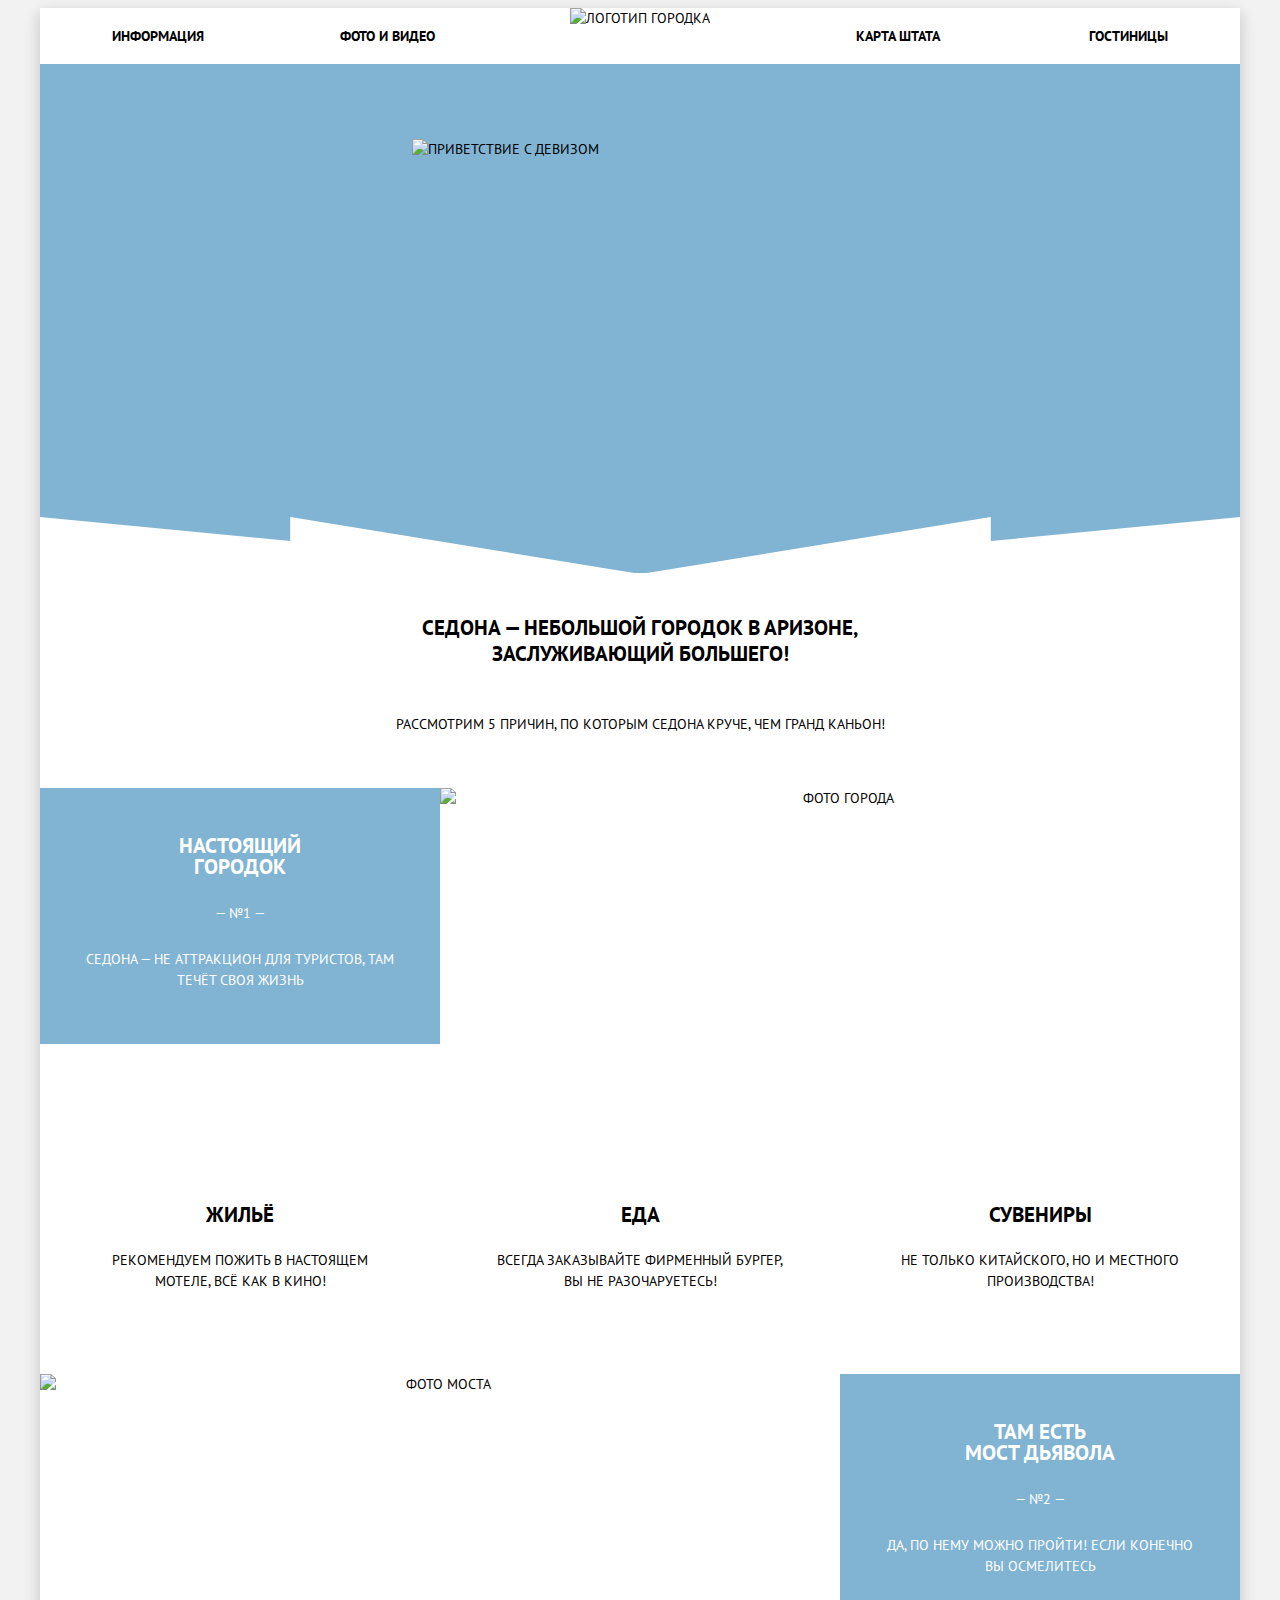
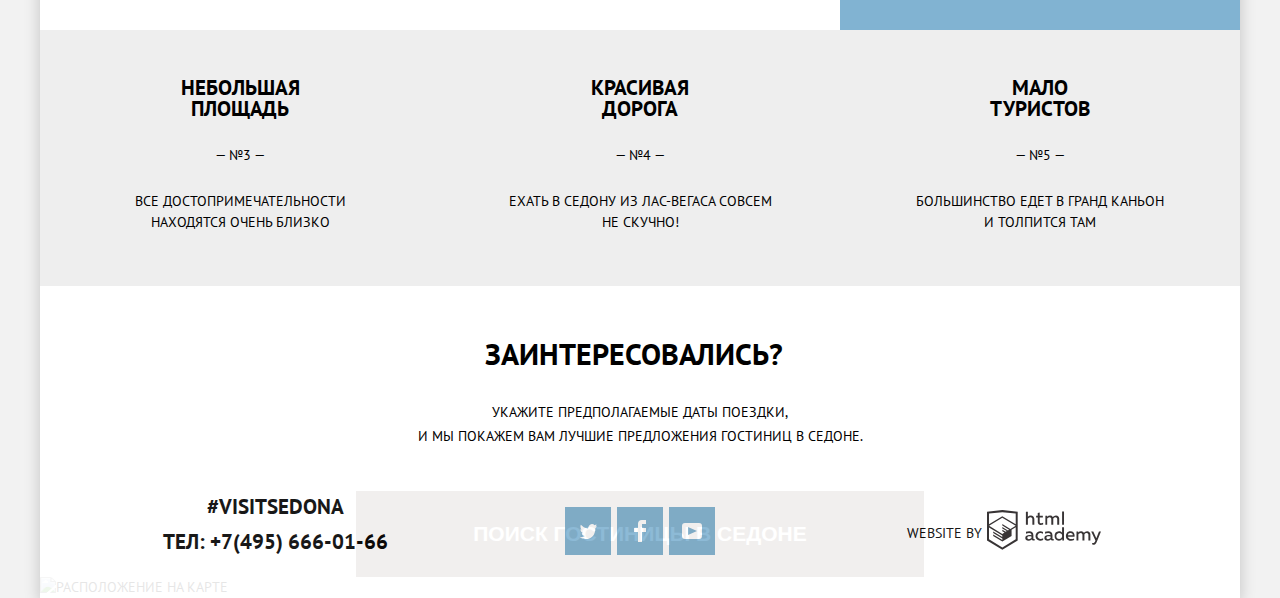
==== index.html @ 204dfc8d "Исправление лого" ====
<!DOCTYPE html>
<html class="page" lang="ru">

<head>
  <meta charset="utf-8">
  <title>HTML Academy: Седона</title>
  <link rel="icon" href="favicon.ico">
  <link rel="icon" href="img/favicons/favicon32.svg" type="image/svg+xml">
  <link rel="apple-touch-icon" href="img/favicons/favicon180.png">
  <link rel="manifest" href="manifest.webmanifest">
  <link rel="stylesheet" href="css/normalize.css">
  <link rel="stylesheet" href="css/style.css">
</head>

<body class="page-body">
  <div class="general-wrapper">
    <header class="main-header">
      <nav class="main-navigation">
        <ul class="navigation-list clear-list">
          <li class="navigation-item"><a class="navigation-link" href="blank.html">Информация</a></li>
          <li class="navigation-item"><a class="navigation-link" href="blank.html">Фото и видео</a></li>
          <li class="navigation-item"><a class="navigation-link" href="blank.html">Карта штата</a></li>
          <li class="navigation-item"><a class="navigation-link" href="catalog.html">Гостиницы</a></li>
        </ul>
        <a class="short-logo"><img src="img/logo.svg" width="138" height="70" alt="Логотип городка"></a>
      </nav>
    </header>
    <main class="main-page">
      <section class="full-logo">
        <h1 class="visually-hidden">Городок Седона</h1>
        <img class="image-logo" src="img/welcome.svg" width="457" height="354" alt="Приветствие с девизом">
      </section>
      <p class="slogan">Седона &mdash; небольшой городок в Аризоне,<br>заслуживающий большего!</p>
      <p class="test">Рассмотрим 5 причин, по которым Седона круче, чем Гранд Каньон!</p>
      <section>
        <h2 class="visually-hidden">Преимущества</h2>
        <ol class="features-list clear-list">
          <li class="features-item item1">
            <article class="illustrated-item">
              <h3>Настоящий<br>городок</h3>
              <span>&mdash; №1 &mdash;</span>
              <p class="features-description">Седона &mdash; не аттракцион для туристов, там <br>течёт своя жизнь</p>
            </article>
            <img src="img/in_town.jpg" width="800" height="256" alt="Фото города">
            <ul class="subfeatures-list clear-list">
              <li class="subfeatures-item ">
                <h4>Жильё</h4>
                <p>Рекомендуем пожить в настоящем<br>мотеле, всё как в кино!</p>
              </li>
              <li class="subfeatures-item">
                <h4>Еда</h4>
                <p>Всегда заказывайте фирменный бургер, вы не разочаруетесь!</p>
              </li>
              <li class="subfeatures-item">
                <h4>Сувениры</h4>
                <p>Не только китайского, но и местного производства!</p>
              </li>
            </ul>
          </li>
          <li class="features-item item2">
            <article class="illustrated-item">
              <h3>Там есть<br>мост дьявола</h3>
              <span>&mdash; №2 &mdash;</span>
              <p class="features-description">Да, по нему можно пройти! Если конечно<br> вы осмелитесь</p>
            </article>
            <img src="img/stone_bridge.jpg" width="800" height="256" alt="Фото моста">
          </li>
          <li class="features-item no-illustrated-item item3">
            <h3>Небольшая<br>площадь</h3>
            <span>&mdash; №3 &mdash;</span>
            <p class="features-description">Все достопримечательности<br>находятся очень близко</p>
          </li>
          <li class="features-item no-illustrated-item item4">
            <h3>Красивая<br>дорога</h3>
            <span>&mdash; №4 &mdash;</span>
            <p class="features-description">Ехать в Седону из Лас-Вегаса совсем<br>не скучно!</p>
          </li>
          <li class="features-item no-illustrated-item item5">
            <h3>Мало<br>туристов</h3>
            <span>&mdash; №5 &mdash;</span>
            <p class="features-description">Большинство едет в Гранд Каньон<br>и толпится там</p>
          </li>
        </ol>
      </section>
      <section class="search-hotel">
        <h2 class="visually-hidden">Поиск гостиницы</h2>
        <p class="question">Заинтересовались?</p>
        <p class="motivate">Укажите предполагаемые даты поездки,<br> и мы покажем вам лучшие предложения гостиниц в
          Седоне.</p>
        <button class="search-button" type="button">Поиск гостиницы в Седоне</button>
        <!--Форма записи-->
      </section>
      <section>
        <h2 class="visually-hidden">Как до нас добраться?</h2>
        <img src="img/map.png" width="1200" height="594" alt="Расположение на карте">
      </section>
    </main>
    <footer class="main-footer location-footer">
      <section class="footer-contacts">
        <h2 class="visually-hidden">Контакты</h2>
        <div class="full-contact">
          <p class="contact-name">#VISITSEDONA</p>
          Тел: <a class="footer-contacts-phone" href="tel:+74956660166">+7(495) 666-01-66</a>
        </div>
      </section>
      <section class="social-block">
        <h2 class="visually-hidden">Социальные сети</h2>
        <ul class="list-social clear-list">
          <li>
            <a class="social-button" href="#">
              <span class="visually-hidden">Twitter
              </span>
              <svg width="17" height="17" fill="none" xmlns="http://www.w3.org/2000/svg">
                <path
                  d="M10.95 1.14a3.1 3.1 0 013.58 1.18c.67-.23 1.33-.48 2-.7a2.34 2.34 0 01-.85 1.76c.69.17 1.3-.49 1.3-.49-.16 1-1 1.79-1.56 2.03C15.2 11.67 12.25 16.13 5.34 16H4.9c-.41 0-4.17-.46-4.9-1.89 2.27.2 3.9-.42 4.7-1.18-.97-.3-2.69-.47-2.99-2.95.35.11.57.23 1.2.12C1.7 9.25.36 8.53.44 6.33a1.9 1.9 0 001.34.47c-.7-.24-1.97-3.36-.9-4.95 1.82 1.85 3.74 3.6 7.16 3.77.2-2.29 1.13-3.83 2.9-4.48z"
                  fill="#fff" />
              </svg>
            </a>
          </li>
          <li>
            <a class="social-button" href="#">
              <span class="visually-hidden">Facebook
              </span>
              <svg width="12" height="22" fill="none" xmlns="http://www.w3.org/2000/svg">
                <path d="M12 4V0H8a4 4 0 00-4 4v4H0v4h4v10h4V12h4V8H8V4h4z" fill="#fff" />
              </svg>

            </a>
          </li>
          <li>
            <a class="social-button" href="#">
              <span class="visually-hidden">YouTube
              </span>
              <svg width="20" height="16" fill="none" xmlns="http://www.w3.org/2000/svg">
                <path fill-rule="evenodd" clip-rule="evenodd"
                  d="M3 0h14a3 3 0 013 3v10a3 3 0 01-3 3H3a3 3 0 01-3-3V3a3 3 0 013-3zm3 4v8l9-4-9-4z" fill="#fff" />
              </svg>
            </a>
          </li>
        </ul>
      </section>
      <p class="footer-copyright">
        <span class="full-copyright">WEBSITE BY
          <a href="https://htmlacademy.ru/intensive/htmlcss" aria-label="HTMLAcademy">
            <svg width="115" height="41" fill="none" xmlns="http://www.w3.org/2000/svg">
              <path fill-rule="evenodd" clip-rule="evenodd"
                d="M15.52 1.06h-.17L0 2.72v28.77l15.35 9.35 15.35-9.35V2.72L15.52 1.06zm61.5 1.56h-1.93v13.11h1.93V2.63zm-36.16.01v5.14a3.98 3.98 0 012.85-1.23c.97-.06 1.92.3 2.62 1 .69.7 1.06 1.67 1.01 2.67v5.55h-1.97v-5.3c.05-.51-.1-1.03-.41-1.43a1.9 1.9 0 00-1.3-.72h-.3c-1.01.06-1.93.62-2.46 1.5v5.95h-2V2.63h1.96zm36.16 28.85h-1.74v-1.42a4.06 4.06 0 01-3.37 1.66 4.7 4.7 0 01-4.33-4.74 4.7 4.7 0 014.33-4.73c1.21-.04 2.37.47 3.17 1.4v-5.33h1.94v13.16zm-29.95-1.42c.2 0 .39-.04.58-.1v1.43c-.4.15-.82.23-1.25.22a1.76 1.76 0 01-1.76-1.08 5.04 5.04 0 01-3.31 1.17c-1.6 0-3.07-.9-3.07-2.75 0-2.3 2.1-3.01 3.91-3.01.77.01 1.54.1 2.29.27v-.33c0-1.07-.8-1.9-2.31-1.9-1.1 0-2.17.23-3.17.68v-1.83c1.09-.38 2.22-.58 3.37-.6 2.49 0 4.02 1.22 4.02 3.95v3.23a.6.6 0 00.13.43c.1.12.23.2.39.2h.18v.02zm-6.8-1.22c.03.39.2.75.5 1 .28.26.66.38 1.04.35h.12c.95 0 1.87-.39 2.54-1.08v-1.53c-.63-.14-1.27-.21-1.91-.23-1.05 0-2.28.36-2.28 1.49zm15.75-5.9a5.18 5.18 0 00-2.7-.7h-.38c-1.2.05-2.35.58-3.18 1.48-.83.9-1.27 2.1-1.23 3.34v.44a4.48 4.48 0 004.72 4.23c1 .03 2-.18 2.91-.61v-1.85c-.78.45-1.67.69-2.56.7a2.88 2.88 0 01-2.66-1.43 3.02 3.02 0 010-3.07 2.88 2.88 0 012.66-1.43c.86 0 1.7.26 2.42.75v-1.85zm10.13 7.12c.2 0 .4-.04.58-.1v1.43c-.4.15-.82.23-1.24.22a1.76 1.76 0 01-1.77-1.08 5.04 5.04 0 01-3.3 1.17c-1.6 0-3.08-.9-3.08-2.75 0-2.3 2.11-3.01 3.92-3.01.77.01 1.53.1 2.29.27v-.33c0-1.07-.8-1.9-2.32-1.9-1.09 0-2.16.23-3.16.68v-1.83c1.08-.38 2.22-.58 3.37-.6 2.49 0 4.02 1.22 4.02 3.95v3.23a.6.6 0 00.12.43c.1.12.24.2.4.2h.17v.02zm-6.3-.21c-.29-.26-.47-.62-.5-1.01h.03c0-1.13 1.16-1.49 2.28-1.49.64.02 1.28.1 1.9.23v1.53a3.54 3.54 0 01-2.54 1.08h-.11a1.4 1.4 0 01-1.05-.34zm9.48-2.92c0-1.64 1.3-2.98 2.9-2.98l.03.06c1.21 0 2.31.73 2.8 1.86v2.16a3.02 3.02 0 01-2.82 1.88 2.95 2.95 0 01-2.91-2.98zm14.02-4.68c3.5 0 4.7 2.89 4.13 5.49h-6.56c.22 1.62 1.76 2.28 3.37 2.28.96 0 1.91-.22 2.78-.64v1.73c-1 .43-2.08.64-3.16.61-2.67 0-5.01-1.53-5.01-4.77a4.57 4.57 0 011.14-3.27c.8-.89 1.9-1.41 3.08-1.46h.23v.03zm-2.48 3.93a2.42 2.42 0 012.57-2.27h.05c.62-.06 1.23.17 1.67.62.44.45.67 1.08.62 1.71h-4.91v-.06zm8.62 5.28V22.5h1.74v1.07a3.98 3.98 0 012.93-1.37 3 3 0 012.79 1.52 4.3 4.3 0 013.07-1.44 3.2 3.2 0 012.49 1.01c.64.69.97 1.63.88 2.58v5.61h-2v-5.55c.05-.46-.08-.91-.37-1.27a1.67 1.67 0 00-1.13-.62h-.27c-.87.05-1.67.5-2.19 1.2v6.24h-2v-5.55c.04-.46-.1-.92-.38-1.27-.29-.35-.7-.57-1.15-.61h-.21c-.94.08-1.8.6-2.33 1.4v6.07h-1.83l-.04-.06zm24.49-8.99h-2l-2.66 6.8-3.01-6.78h-2.11l4.22 9.06-.18.45c-.52 1.36-1.24 2.05-2.19 2.05-.3 0-.6-.04-.9-.13v1.7c.39.1.78.14 1.17.15 1.33 0 2.58-.75 3.53-3.09l4.13-10.2zM52.68 6.8V3.55l-1.95.46v2.72h-1.59V8.5h1.65V13c-.07.83.23 1.64.82 2.21.59.58 1.4.85 2.2.75.79 0 1.58-.12 2.33-.38v-1.73c-.57.24-1.17.36-1.78.36-1.14 0-1.67-.39-1.67-1.58v-4.1h3.16V6.78H52.7zm5.7 8.96v-9h1.76v1.08a3.98 3.98 0 012.92-1.38A3 3 0 0165.8 7.9a4.3 4.3 0 013.07-1.44 3.2 3.2 0 012.5 1.05c.63.7.94 1.66.84 2.62v5.62h-2V10.2c.04-.46-.1-.91-.37-1.27a1.67 1.67 0 00-1.14-.62h-.24c-.86.05-1.66.5-2.18 1.2v6.24h-2V10.2c.04-.46-.1-.91-.37-1.27a1.67 1.67 0 00-1.13-.62h-.25c-.94.08-1.8.6-2.33 1.39v6.07H58.4zM28.7 30.3v.02-.02zm0-11.98V30.3l-13.35 8.13L2 30.32v-11.8L15.3 26.6v1.42l-9.1-5.5v1.41l9.15 5.62v1.5L6.19 25.5v1.45l9.16 5.62 9.23-5.65v-6.1l4.12-2.5zm0-1.54l-3.66 2.16-1.7 1.07-8.03-4.93v1.42l6.85 4.23-.15.1-1.06.58-5.66-3.46v1.45l4.47 2.72-1.05.72-3.38-2.05v1.41l2.22 1.34-2.25 1.36L2.1 16.86l13.2-8.13 13.4 8.05zM15.3 7.28l13.42 8.07V4.56L15.36 3.13 2.02 4.56v10.8l13.27-8.09z"/>
            </svg>
          </a>
        </span>
      </p>
    </footer>
  </div>
</body>

</html>
---- css/style.css ----
/* Fonts*/

@font-face {
  font-family: "PT Sans";
  src: url(../fonts/PTSans.woff2) format("woff2"), url(../fonts/PTSans.woff) format("woff");
  font-style: normal;
  font-weight: 400;
  font-display: swap;
}

@font-face {
  font-family: "PT Sans";
  src: url(../fonts/PTSans-Bold.woff2) format("woff2"), url(../fonts/PTSans-Bold.woff) format("woff");
  font-style: normal;
  font-weight: 700;
  font-display: swap;
}

/* Variables */

:root {
  --base-color-text: #000000;
  --alternative-base-dark: #231F20;
  --base-clicked-text: rgba(0, 0, 0, 0.3);
  --base-color: #FFFFFF;
  --base-button: #81B3D2;
  --focus-button: #669EC0;
  --activate-button: #5496BD;
  --alternative-button: #766357;
  --alternative-focus: #604E43;
  --alternative-activate: #503E33;
  --second-features-color: #EEEEEE;
  --controls-base: #CACACA;
  --controls-alternative: #BDBBBC;
  --controls-disabled: #6A6A6A;
  --controls-accent: #ABABAB;
  --rating-text: #666666;
  --rating-background: #F2F2F2;
  --semi-transparent-text: rgba(255, 255, 255, 0.3);
  --secondary-accent: #E5E5E5;
}

/* Global styles*/

.clear-list {
  list-style: none;
  margin: 0;
  padding: 0;
}

.page {
  height: 100%;
  background-color: var(--rating-background);
}

.general-wrapper {
  width: 1200px;
  margin: 0 auto;
  padding: 0 0;
  background-color: var(--base-color);
  box-shadow: 0 5px 15px rgb(0 1 1 / 20%);
  min-height: 100%;
  display: grid;
  grid-template-rows: min-content 1fr min-content;
  align-content: start;
}

.page-body {
  font-family: "PT Sans", Arial, sans-serif;
  font-weight: 400;
  font-size: 14px;
  line-height: 21px;
  color: var(--base-color-text);
  text-transform: uppercase;
  height: 100%;
}

.visually-hidden {
  position: absolute;
  width: 1px;
  height: 1px;
  margin: -1px;
  border: 0;
  padding: 0;
  white-space: nowrap;
  clip-path: inset(100%);
  clip: rect(0 0 0 0);
  overflow: hidden;
}

/* Navigation*/

.main-header {
  display: grid;
  margin-bottom: 0;
}

.main-navigation {
  display: flex;
}

.navigation-list {
  display: flex;
  flex-wrap: wrap;
  margin-left: 72px;
  margin-right: 72px;
  width: 1056px;
  min-height: 56px;
}

.navigation-item {
  padding-top: 15px;
  padding-bottom: 15px;
  width: 228px;
}

.navigation-item:nth-child(4n-2) {
  margin-right: 144px;
}

.navigation-item:nth-child(4n-1),
.navigation-item:nth-child(4n) {
  text-align: right;
}

.navigation-item .navigation-link {
  text-decoration: none;
  color: var(--base-color-text);
  font-weight: 700;
  line-height: 26px;
}

.navigation-item .navigation-link:hover,
.navigation-item .navigation-link:focus {
  color: var(--base-button);
}

.navigation-item .navigation-link:active {
  color: var(--base-color-text);
  opacity: 0.3;
}

.navigation-item-active {
  color: var(--alternative-button);
  font-weight: 700;
  padding-top: 17px;
  padding-bottom: 13px;
  width: 228px;
  text-align: right;
}

.short-logo {
  position: absolute;
  left: 50%;
  margin-right: -50%;
  transform: translate(-50%, 0);
}

/* Main content */

.main-page {
  display: grid;
}

.full-logo {
  width: 1200px;
  height: 509px;
  margin-bottom: 21px;
  background-color: var(--base-button);
  background-image: url(../img/mask.svg), url(../img/background-photo.jpg);
  background-size: 1201px 59px, 1200px 509px;
  background-position: 0 452px, 0 0;
  align-items: center;
  background-repeat: no-repeat
}

.image-logo {
  display: block;
  margin: 75px auto;
}

.slogan {
  font-size: 21px;
  line-height: 26px;
  font-weight: 700;
  text-align: center;
  margin-bottom: 33px;
  padding-left: 200px;
  padding-right: 200px;
}

.test {
  text-align: center;
  margin-bottom: 53px;
  padding-left: 200px;
  padding-right: 200px;
}

.features-list {
  display: grid;
  grid-template-columns: 400px 400px 400px;
  grid-template-rows: 256px 330px 256px 256px;
}

.features-item {
  text-align: center;
}

.features-item h3 {
  font-size: 21px;
  margin-bottom: 26px;
}

.features-description {
  margin-top: 25px;
}

.illustrated-item {
  color: var(--base-color);
  background-color: var(--base-button);
  padding: 26px;
}

.no-illustrated-item {
  background-color: var(--second-features-color);
  padding: 26px;
}

.item1 {
  grid-row-start: 1;
  grid-row-end: 2;
  grid-column-start: 1;
  grid-column-end: 4;
  display: grid;
  grid-template-columns: 400px 800px;
}

.item2 .illustrated-item {
  order: 1;
}

.item2 {
  grid-row-start: 3;
  grid-row-end: 4;
  grid-column-start: 1;
  grid-column-end: 4;
  display: grid;
  grid-template-columns: 800px 400px;
}

.item3 {
  grid-row-start: 4;
  grid-row-end: 5;
  grid-column-start: 1;
  grid-column-end: 2;
}

.item4 {
  grid-row-start: 4;
  grid-row-end: 5;
  grid-column-start: 2;
  grid-column-end: 3;
}

.item5 {
  grid-row-start: 4;
  grid-row-end: 5;
  grid-column-start: 3;
  grid-column-end: 4;
}

.subfeatures-list {
  display: grid;
  grid-template-columns: 400px 400px 400px;
  grid-template-rows: 330px;
}

.subfeatures-item {
  text-align: center;
  padding: 0 50px;
}

.subfeatures-item h4 {
  font-size: 21px;
  position: relative;
  margin-top: 160px;
  margin-bottom: 25px;
}

.subfeatures-item:first-child h4:before {
  content: "";
  position: absolute;
  left: 111px;
  bottom: 50px;
  width: 75px;
  height: 72px;
  background-image: url("../img/interface-icon/icon-house.svg");
  background-repeat: no-repeat;
  background-position: 0 0;
}

.subfeatures-item:nth-child(2) h4:before {
  content: "";
  position: absolute;
  left: 111px;
  bottom: 50px;
  width: 75px;
  height: 70px;
  background-image: url("../img/interface-icon/icon-burger.svg");
  background-repeat: no-repeat;
  background-position: 0 0;
}

.subfeatures-item:nth-child(3) h4:before {
  content: "";
  position: absolute;
  left: 117px;
  bottom: 50px;
  width: 64px;
  height: 77px;
  background-image: url("../img/interface-icon/icon-gift.svg");
  background-repeat: no-repeat;
  background-position: 0 0;
}

.search-hotel {
  display: grid;
  justify-self: center;
}

.question {
  font-weight: 700;
  font-size: 30px;
  line-height: 24px;
  text-align: center;
  margin-top: 56px;
  margin-bottom: 20px;
  margin-right: 13px;
}

.motivate {
  line-height: 24px;
  text-align: center;
  margin-bottom: 43px;
}

.search-button {
  font-weight: 700;
  text-transform: uppercase;
  font-size: 21px;
  line-height: 26px;
  text-align: center;
  color: var(--base-color);
  background-color: var(--alternative-button);
  border: none;
  width: 568px;
  height: 86px;
}

.search-button:hover, .search-button:focus {
  background-color: var(--alternative-focus);
}

.search-button:active {
  background-color: var(--alternative-activate);
  color: var(--semi-transparent-text);
}

/* Catalog content*/

.catalog-filter {
  width: 1056px;
  height: 217px;
  background-image: url(../img/background-catalog.jpg);
  background-color: var(--activate-button);
  color: var(--base-color);
  padding-right: 72px;
  padding-left: 72px;
}

.catalog-filter-form {
  display: grid;
  grid-template-columns: 250px 250px max-content;
  column-gap: 73px;
  padding-top: 26px;
  padding-bottom: 32px;
}

.catalog-filter-form fieldset {
  padding: 0;
  margin: 0;
  border: none;
}

.filter-type-object {
  margin-left: -68px;
}

.filter-type {
  font-size: 16px;
  font-weight: 700;
  padding-bottom: 24px;
}

.filter-position {
  padding-left: 39px;
}

.checkbox-legend {
  position: relative;
  display: block;
  cursor: pointer;
  user-select: none;
  padding-bottom: 25px;
  padding-left: 2px;
}

.checkbox-legend::before,
.checkbox-legend::after {
  content: "";
  position: absolute;
  left: -39px;
  top: 1px;
  height: 23px;
  box-sizing: border-box;
  transition: opacity 0.2s;
}

.checkbox-legend::before {
  width: 23px;
  border: 2px solid var(--base-color);
  border-radius: 3px;
}

.checkbox-legend::after {
  opacity: 0;
  width: 27px;
  background-image: url(../img/interface-icon/checkbox-on.svg);
}

.filter-checkbox:checked + .checkbox-legend::before {
  opacity: 0;
}

.filter-checkbox:checked + .checkbox-legend::after {
  opacity: 1;
}

.filter-checkbox:disabled + .checkbox-legend::before {
  border: 2px solid var(--controls-disabled);
  cursor: default;
}

.filter-checkbox:checked:disabled + .checkbox-legend::after {
  background-image: url(../img/interface-icon/checkbox-on-disabled.svg);
}

.filter-price {
  width: 317px;
  margin-left: 92px;
}

.price-controls {
  position: relative;
  height: 32px;
  margin-bottom: 20px;
  margin-top: -14px;
  border: 2px solid var(--base-color);
  border-radius: 2px;
}

.price-controls::after {
  content: "";
  position: absolute;
  top: 16px;
  left: 158px;
  width: 2px;
  height: 22px;
  background-color: var(--base-color);
  transform: translate(-50%, -50%);
}

.price-controls label {
  display: inline-block;
  font-size: 14px;
  line-height: 32px;
}

.price-controls .min-price {
  padding-left: 65px;
}

.price-controls .max-price {
  padding-left: 63px;
}

.price-controls input {
  width: 55px;
  color: var(--base-color);
  background-color: transparent;
  border: none;
  outline: none;
}

.range-controls {
  position: relative;
  margin-bottom: 33px;
}

.range-controls .scale {
  height: 2px;
  background-color: var(--semi-transparent-text);
}

.range-controls .bar {
  width: 80%;
  height: 2px;
  background-color: var(--base-color);
}

.range-toggle {
  position: absolute;
  top: -9px;
  width: 4px;
  height: 4px;
  background-color: var(--controls-accent);
  border: 8px solid var(--base-color);
  border-radius: 50%;
  cursor: pointer;
}

.range-toggle:hover {
  transform: scale(1.1);
}

.range-toggle-min {
  left: 0;
}

.range-toggle-max {
  left: 80%;
}

.filter-button {
  display: block;
  margin: 33px 86px;
  padding: 6px 33px;
  font-size: 14px;
  line-height: 20px;
  color: var(--base-color);
  text-transform: uppercase;
  background-color: transparent;
  border: 2px solid var(--base-color);
  border-radius: 2px;
  outline: none;
  cursor: pointer;
}

.filter-button:hover,
.filter-button:focus {
  color: var(--base-color-text);
  background-color: var(--base-color);
}

.variable-sorting {
  margin: 5px 71px 13px 72px;
  display: flex;
  justify-content: space-between;
  align-items: center;
}

.amount-results {
  min-width: 100px;
  order: -1;
  margin-right: 49px;
  font-weight: bold;
  font-size: 21px;
  line-height: 26px;
}

.sorting-wrapper {
  display: flex;
  margin-right: 395px;
  align-items: center;
}

.sorting-name {
  font-size: 12px;
  line-height: 18px;
  font-weight: 400;
  margin-right: 39px;

}

.sorting {
  display: flex;
  flex-wrap: wrap;
}

.sorting-item {
  font-size: 12px;
  line-height: 18px;
  color: var(--base-clicked-text);
  text-decoration-style: dotted;
  text-decoration-color: var(--base-button);
  margin-right: 33px;
}

.sorting-item:focus,
.sorting-item:hover {
  color: var(--base-button);
  text-decoration-style: dotted;
  text-decoration-color: var(--base-button);
}

.sorting-item:active {
  text-decoration: none;
  color: var(--base-color-text);
}

.sorting-item-active {
  text-decoration: none;
  color: var(--base-button);
}

.method {
  display: flex;
}

.method li:first-child{
  margin-right: 15px;
}

.method-item{
  display: block;
  transform: translateY(6px);
}

.method-item svg{
  fill: var(--controls-base);
}

.method-item:hover svg,
.method-item:focus svg {
  fill: var(--base-color-text);
}

.method-item:active svg {
  fill: var(--base-button);
}

.method .method-active svg {
  fill: var(--base-button);
}


.method-item-down{
  transform: translateY(4px);
}

.method-item-down svg{
  transform: rotate(60deg);
}


.hotel-block:first-child {
  border-top: 1px solid var(--secondary-accent);
}

.hotel-block {
  display: flex;
  border-bottom: 1px solid var(--secondary-accent);
  height: 90px;
  padding-left: 73px;
  padding-right: 70px;
  padding-top: 30px;
  padding-bottom: 30px;
}

.hotel-data {
  display: flex;
  width: 100%;
  justify-content: space-between;
  margin-left: 30px;
}

.wrapper-about-hotel {
  display: flex;
  flex-direction: column;
  justify-content: space-between;
  position: relative;
}

.hotel-name {
  color: var(--base-color-text);
  text-decoration: none;
  margin-top: -6px;
}

.hotel-name:hover,
.hotel-name:focus {
  color: var(--base-button);
}

.hotel-name:active {
  color: var(--base-clicked-text);
}

.hotel-name h3 {
  font-size: 21px;
  line-height: 26px;
  margin: 0
}

.hotel-level {
  display: block;
  content: "";
  height: 17px;
  margin-top: 0;
  background-image: url(../img/interface-icon/rating-star.svg);
  background-repeat: space;
}

.level-4 {
  width: 91px;
  margin-left: 21px;
}

.level-3 {
  width: 66px;
  margin-left: 47px;
}

.level-2 {
  width: 42px;
  margin-left: 70px;
}

.hotel-description {
  display: flex;
}

.hotel-description p {
  display: flex;
  flex-wrap: wrap;
  width: 116px;
  margin: 0;
}

.wrapper-rating-level {
  display: flex;
  flex-direction: column;
  position: relative;
  justify-content: space-between;
}

.hotel-user-rating {
  display: flex;
  color: var(--rating-text);
  background-color: var(--rating-background);
  margin: 0;
  padding-top: 3px;
  padding-right: 12px;
  padding-bottom: 3px;
  padding-left: 16px;
}

.activities-button {
  display: flex;
  margin-top: 9px;
}

.hotel-info {
  background-color: var(--base-button);
  color: var(--base-color);
  text-decoration: none;
  font-weight: 700;
  margin-right: 6px;
  padding-top: 3px;
  padding-right: 17px;
  padding-bottom: 3px;
  padding-left: 17px;
}

.hotel-info:hover,
.hotel-info:focus {
  background-color: var(--focus-button);
}

.hotel-info:active {
  background-color: var(--activate-button);
  color: var(--semi-transparent-text);
}

.rent-button {
  background-color: var(--alternative-button);
  color: var(--base-color);
  text-decoration: none;
  font-weight: 700;
  padding-top: 3px;
  padding-right: 18px;
  padding-bottom: 3px;
  padding-left: 16px;
}

.rent-button:hover,
.rent-button:focus {
  background-color: var(--alternative-focus);
}

.rent-button:active {
  background-color: var(--alternative-activate);
  color: var(--semi-transparent-text);
}

/* Footer*/

.main-footer {
  height: 120px;
  display: flex;
  align-items: center;
  padding-top: 7px;
}

.location-footer {
  background-color: var(--base-color);
  opacity: 0.9;
  margin-top: -127px;
}

.footer-contacts {
  font-weight: 700;
  font-size: 21px;
  line-height: 26px;
  width: 400px;
  text-align: center;
  vertical-align: top;
}

.full-contact {
  width: 250px;
  margin-left: 110px;
  margin-bottom: 37px;
}

.contact-name {
  margin: 9px auto;
}

.footer-contacts-phone {
  text-decoration: none;
  color: var(--base-color-text);
}

.footer-contacts-phone:hover,
.footer-contacts-phone:focus {
  color: var(--base-button);
}

.footer-contacts-phone:active {
  color: var(--base-color-text);
  opacity: 0.3;
}

.social-block {
  width: 400px;
  margin-bottom: 14px;
}

.list-social {
  display: flex;
  flex-wrap: wrap;
  justify-content: space-between;
  width: 150px;
  margin: 0 auto;
}

.social-button {
  display: flex;
  align-items: center;
  justify-content: center;
  width: 46px;
  height: 48px;
  background-color: var(--base-button);
  color: var(--base-color);
}

.social-button:hover,
.social-button:focus {
  background-color: var(--focus-button);
}

.social-button:active {
  background-color: var(--activate-button);
  fill-opacity: 0.3;
}

.footer-copyright {
  line-height: 26px;
  width: 400px;
  margin: 0;
  display: flex;
  align-items: center;
  justify-content: center;
}

.full-copyright {
  width: 195px;
  display: flex;
  align-items: center;
  justify-content: space-between;
  margin-bottom: 10px;
  margin-right: 72px;
}

.full-copyright svg{
 fill: var(--alternative-base-dark);
}

.full-copyright:hover svg,
.full-copyright:focus svg {
  fill: var(--base-button);
}

.full-copyright:active svg {
  fill: var(--controls-alternative);
}
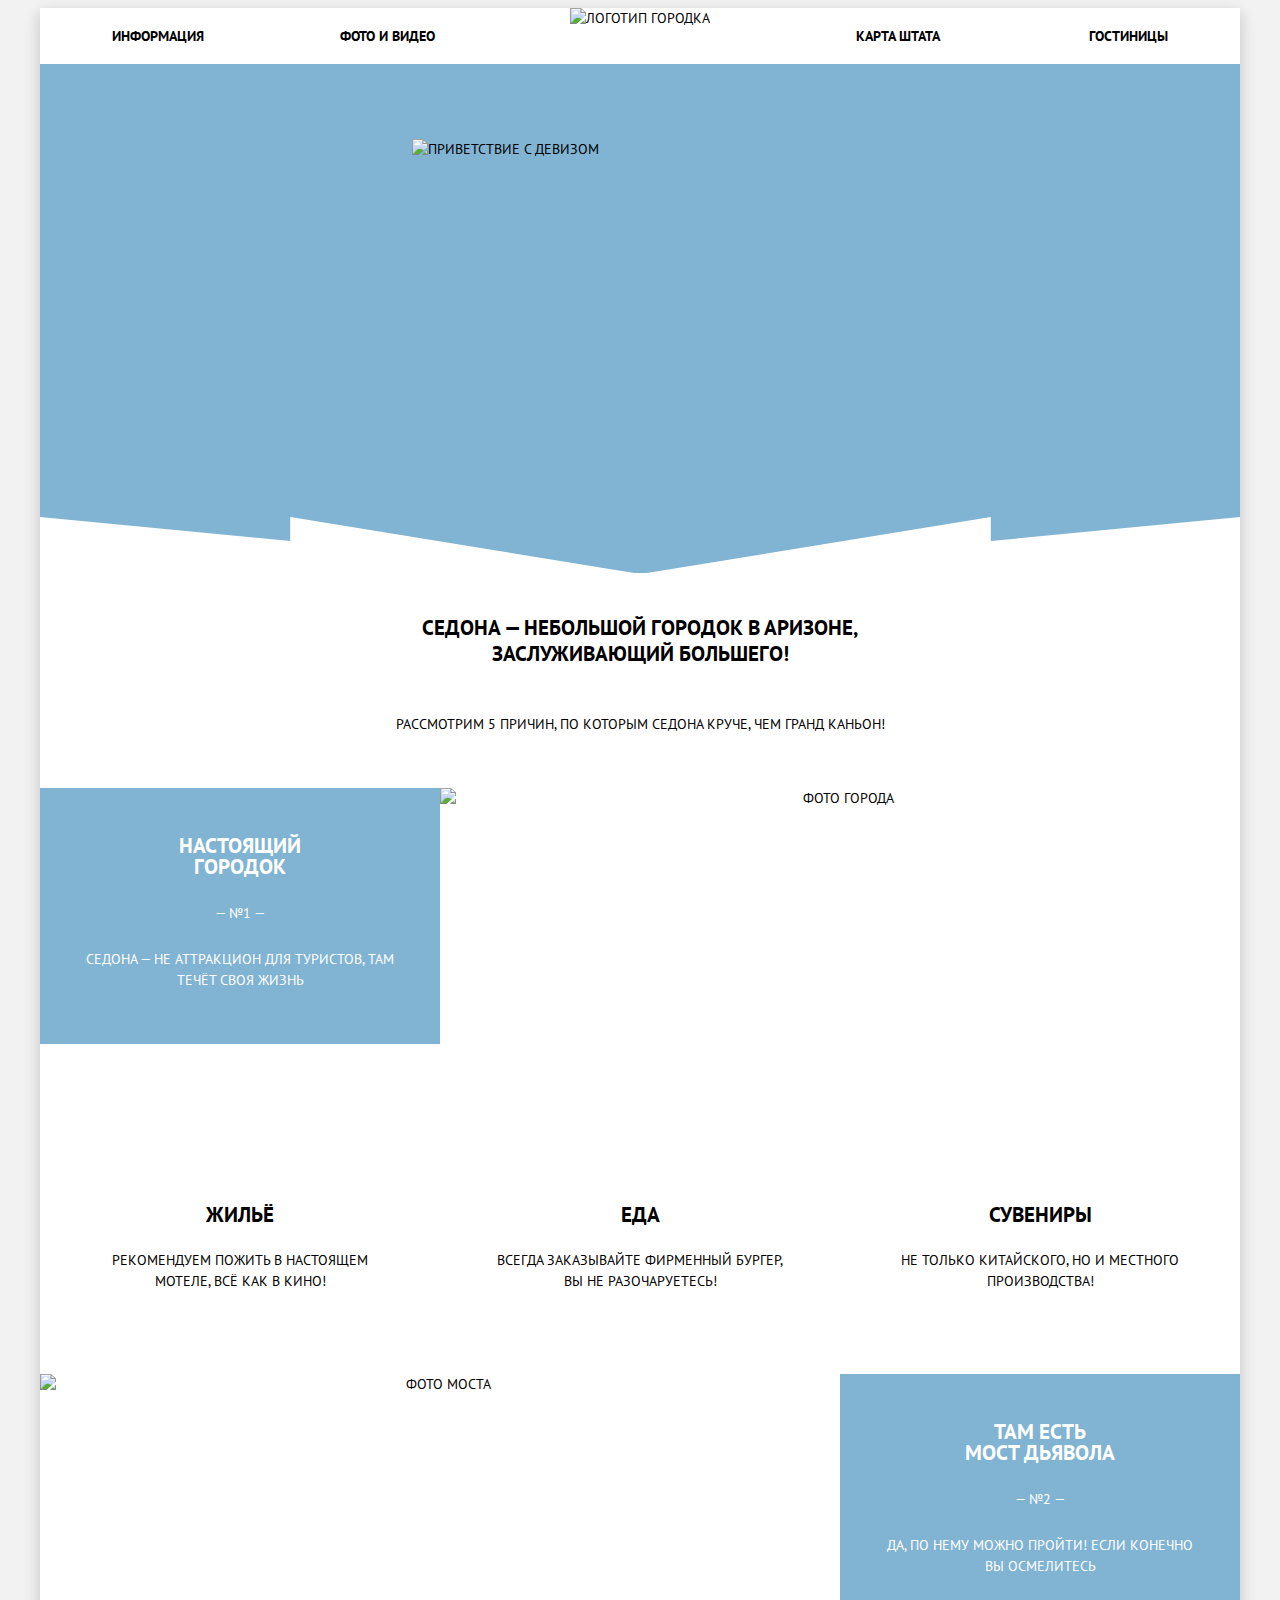
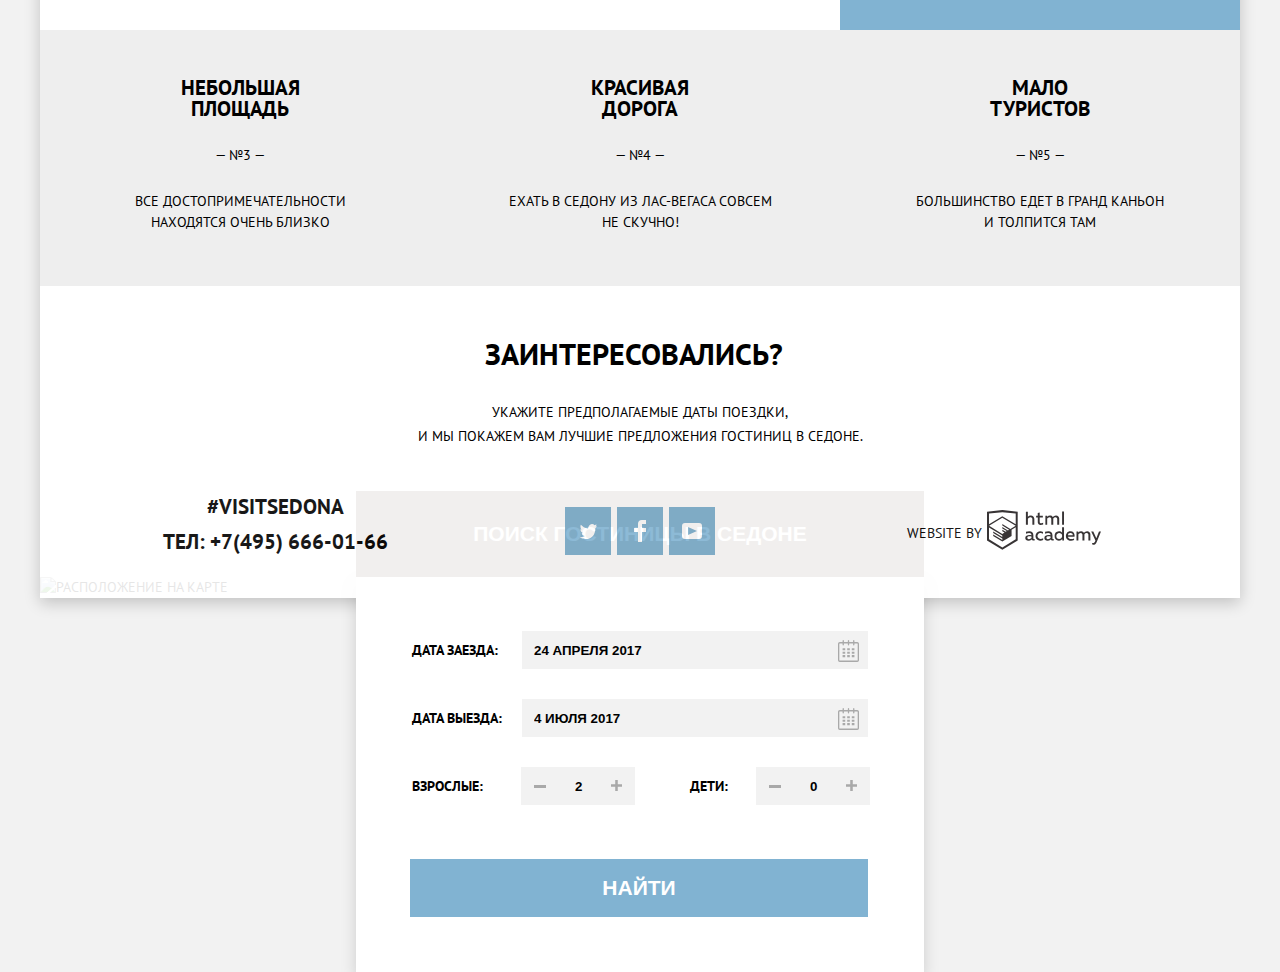
==== commit d13d0cdc: "Автопрефикс/минификация, форматирование" ====
--- a/index.html
+++ b/index.html
@@ -1,156 +1,383 @@
 <!DOCTYPE html>
 <html class="page" lang="ru">
+  <head>
+    <meta charset="utf-8" />
+    <title>HTML Academy: Седона</title>
+    <link rel="icon" href="favicon.ico" />
+    <link rel="icon" href="img/favicons/favicon32.svg" type="image/svg+xml" />
+    <link rel="apple-touch-icon" href="img/favicons/favicon180.png" />
+    <link rel="manifest" href="manifest.webmanifest" />
+    <link rel="stylesheet" href="css/normalize.css" />
+    <link rel="stylesheet" href="css/style.min.css" />
+  </head>
 
-<head>
-  <meta charset="utf-8">
-  <title>HTML Academy: Седона</title>
-  <link rel="icon" href="favicon.ico">
-  <link rel="icon" href="img/favicons/favicon32.svg" type="image/svg+xml">
-  <link rel="apple-touch-icon" href="img/favicons/favicon180.png">
-  <link rel="manifest" href="manifest.webmanifest">
-  <link rel="stylesheet" href="css/normalize.css">
-  <link rel="stylesheet" href="css/style.css">
-</head>
-
-<body class="page-body">
-  <div class="general-wrapper">
-    <header class="main-header">
-      <nav class="main-navigation">
-        <ul class="navigation-list clear-list">
-          <li class="navigation-item"><a class="navigation-link" href="blank.html">Информация</a></li>
-          <li class="navigation-item"><a class="navigation-link" href="blank.html">Фото и видео</a></li>
-          <li class="navigation-item"><a class="navigation-link" href="blank.html">Карта штата</a></li>
-          <li class="navigation-item"><a class="navigation-link" href="catalog.html">Гостиницы</a></li>
-        </ul>
-        <a class="short-logo"><img src="img/logo.svg" width="138" height="70" alt="Логотип городка"></a>
-      </nav>
-    </header>
-    <main class="main-page">
-      <section class="full-logo">
-        <h1 class="visually-hidden">Городок Седона</h1>
-        <img class="image-logo" src="img/welcome.svg" width="457" height="354" alt="Приветствие с девизом">
-      </section>
-      <p class="slogan">Седона &mdash; небольшой городок в Аризоне,<br>заслуживающий большего!</p>
-      <p class="test">Рассмотрим 5 причин, по которым Седона круче, чем Гранд Каньон!</p>
-      <section>
-        <h2 class="visually-hidden">Преимущества</h2>
-        <ol class="features-list clear-list">
-          <li class="features-item item1">
-            <article class="illustrated-item">
-              <h3>Настоящий<br>городок</h3>
-              <span>&mdash; №1 &mdash;</span>
-              <p class="features-description">Седона &mdash; не аттракцион для туристов, там <br>течёт своя жизнь</p>
-            </article>
-            <img src="img/in_town.jpg" width="800" height="256" alt="Фото города">
-            <ul class="subfeatures-list clear-list">
-              <li class="subfeatures-item ">
-                <h4>Жильё</h4>
-                <p>Рекомендуем пожить в настоящем<br>мотеле, всё как в кино!</p>
-              </li>
-              <li class="subfeatures-item">
-                <h4>Еда</h4>
-                <p>Всегда заказывайте фирменный бургер, вы не разочаруетесь!</p>
-              </li>
-              <li class="subfeatures-item">
-                <h4>Сувениры</h4>
-                <p>Не только китайского, но и местного производства!</p>
-              </li>
-            </ul>
-          </li>
-          <li class="features-item item2">
-            <article class="illustrated-item">
-              <h3>Там есть<br>мост дьявола</h3>
-              <span>&mdash; №2 &mdash;</span>
-              <p class="features-description">Да, по нему можно пройти! Если конечно<br> вы осмелитесь</p>
-            </article>
-            <img src="img/stone_bridge.jpg" width="800" height="256" alt="Фото моста">
-          </li>
-          <li class="features-item no-illustrated-item item3">
-            <h3>Небольшая<br>площадь</h3>
-            <span>&mdash; №3 &mdash;</span>
-            <p class="features-description">Все достопримечательности<br>находятся очень близко</p>
-          </li>
-          <li class="features-item no-illustrated-item item4">
-            <h3>Красивая<br>дорога</h3>
-            <span>&mdash; №4 &mdash;</span>
-            <p class="features-description">Ехать в Седону из Лас-Вегаса совсем<br>не скучно!</p>
-          </li>
-          <li class="features-item no-illustrated-item item5">
-            <h3>Мало<br>туристов</h3>
-            <span>&mdash; №5 &mdash;</span>
-            <p class="features-description">Большинство едет в Гранд Каньон<br>и толпится там</p>
-          </li>
-        </ol>
-      </section>
-      <section class="search-hotel">
-        <h2 class="visually-hidden">Поиск гостиницы</h2>
-        <p class="question">Заинтересовались?</p>
-        <p class="motivate">Укажите предполагаемые даты поездки,<br> и мы покажем вам лучшие предложения гостиниц в
-          Седоне.</p>
-        <button class="search-button" type="button">Поиск гостиницы в Седоне</button>
-        <!--Форма записи-->
-      </section>
-      <section>
-        <h2 class="visually-hidden">Как до нас добраться?</h2>
-        <img src="img/map.png" width="1200" height="594" alt="Расположение на карте">
-      </section>
-    </main>
-    <footer class="main-footer location-footer">
-      <section class="footer-contacts">
-        <h2 class="visually-hidden">Контакты</h2>
-        <div class="full-contact">
-          <p class="contact-name">#VISITSEDONA</p>
-          Тел: <a class="footer-contacts-phone" href="tel:+74956660166">+7(495) 666-01-66</a>
-        </div>
-      </section>
-      <section class="social-block">
-        <h2 class="visually-hidden">Социальные сети</h2>
-        <ul class="list-social clear-list">
-          <li>
-            <a class="social-button" href="#">
-              <span class="visually-hidden">Twitter
-              </span>
-              <svg width="17" height="17" fill="none" xmlns="http://www.w3.org/2000/svg">
+  <body class="page-body">
+    <div class="general-wrapper">
+      <header class="main-header">
+        <nav class="main-navigation">
+          <ul class="navigation-list clear-list">
+            <li class="navigation-item">
+              <a class="navigation-link" href="blank.html">Информация</a>
+            </li>
+            <li class="navigation-item">
+              <a class="navigation-link" href="blank.html">Фото и видео</a>
+            </li>
+            <li class="navigation-item">
+              <a class="navigation-link" href="blank.html">Карта штата</a>
+            </li>
+            <li class="navigation-item">
+              <a class="navigation-link" href="catalog.html">Гостиницы</a>
+            </li>
+          </ul>
+          <a class="short-logo"
+            ><img
+              src="img/logo.svg"
+              width="138"
+              height="70"
+              alt="Логотип городка"
+          /></a>
+        </nav>
+      </header>
+      <main class="main-page">
+        <section class="full-logo">
+          <h1 class="visually-hidden">Городок Седона</h1>
+          <img
+            class="image-logo"
+            src="img/welcome.svg"
+            width="457"
+            height="354"
+            alt="Приветствие с девизом"
+          />
+        </section>
+        <p class="slogan">
+          Седона &mdash; небольшой городок в Аризоне,<br />заслуживающий
+          большего!
+        </p>
+        <p class="test">
+          Рассмотрим 5 причин, по которым Седона круче, чем Гранд Каньон!
+        </p>
+        <section>
+          <h2 class="visually-hidden">Преимущества</h2>
+          <ol class="features-list clear-list">
+            <li class="features-item item1">
+              <article class="illustrated-item">
+                <h3>Настоящий<br />городок</h3>
+                <span>&mdash; №1 &mdash;</span>
+                <p class="features-description">
+                  Седона &mdash; не аттракцион для туристов, там <br />течёт
+                  своя жизнь
+                </p>
+              </article>
+              <img
+                src="img/in_town.jpg"
+                width="800"
+                height="256"
+                alt="Фото города"
+              />
+              <ul class="subfeatures-list clear-list">
+                <li class="subfeatures-item">
+                  <h4>Жильё</h4>
+                  <p>
+                    Рекомендуем пожить в настоящем<br />мотеле, всё как в кино!
+                  </p>
+                </li>
+                <li class="subfeatures-item">
+                  <h4>Еда</h4>
+                  <p>
+                    Всегда заказывайте фирменный бургер, вы не разочаруетесь!
+                  </p>
+                </li>
+                <li class="subfeatures-item">
+                  <h4>Сувениры</h4>
+                  <p>Не только китайского, но и местного производства!</p>
+                </li>
+              </ul>
+            </li>
+            <li class="features-item item2">
+              <article class="illustrated-item">
+                <h3>Там есть<br />мост дьявола</h3>
+                <span>&mdash; №2 &mdash;</span>
+                <p class="features-description">
+                  Да, по нему можно пройти! Если конечно<br />
+                  вы осмелитесь
+                </p>
+              </article>
+              <img
+                src="img/stone_bridge.jpg"
+                width="800"
+                height="256"
+                alt="Фото моста"
+              />
+            </li>
+            <li class="features-item no-illustrated-item item3">
+              <h3>Небольшая<br />площадь</h3>
+              <span>&mdash; №3 &mdash;</span>
+              <p class="features-description">
+                Все достопримечательности<br />находятся очень близко
+              </p>
+            </li>
+            <li class="features-item no-illustrated-item item4">
+              <h3>Красивая<br />дорога</h3>
+              <span>&mdash; №4 &mdash;</span>
+              <p class="features-description">
+                Ехать в Седону из Лас-Вегаса совсем<br />не скучно!
+              </p>
+            </li>
+            <li class="features-item no-illustrated-item item5">
+              <h3>Мало<br />туристов</h3>
+              <span>&mdash; №5 &mdash;</span>
+              <p class="features-description">
+                Большинство едет в Гранд Каньон<br />и толпится там
+              </p>
+            </li>
+          </ol>
+        </section>
+        <section class="search-hotel">
+          <h2 class="visually-hidden">Поиск гостиницы</h2>
+          <p class="question">Заинтересовались?</p>
+          <p class="motivate">
+            Укажите предполагаемые даты поездки,<br />
+            и мы покажем вам лучшие предложения гостиниц в Седоне.
+          </p>
+          <button class="search-button" type="button">
+            Поиск гостиницы в Седоне
+          </button>
+          <div class="search-hotel-popup">
+            <form
+              class="search-form"
+              method="get"
+              action="https://echo.htmlacademy.ru"
+            >
+              <div class="search-item arrival-date">
+                <label for="arrival-date-form">Дата заезда:</label>
+                <input
+                  type="text"
+                  name="arrival-date"
+                  id="arrival-date-form"
+                  value="24 апреля 2017"
+                />
+                <button
+                  class="calendar"
+                  type="button"
+                  aria-label="Указать дату заезда"
+                >
+                  <svg
+                    width="21"
+                    height="23"
+                    fill="none"
+                    xmlns="http://www.w3.org/2000/svg"
+                  >
+                    <path
+                      fill-rule="evenodd"
+                      clip-rule="evenodd"
+                      d="M16.4 3.02h2.85c.97 0 1.75.83 1.75 1.84v16.3A1.8 1.8 0 0119.25 23H1.75A1.8 1.8 0 010 21.16V4.86a1.8 1.8 0 011.75-1.84h2.84V1.65c0-.38.3-.7.66-.7.36 0 .66.32.66.7v1.37h3.93V1.65c0-.38.3-.7.66-.7.36 0 .66.32.66.7v1.37h3.93V1.65c0-.38.3-.7.66-.7.36 0 .66.32.66.7v1.37zm3.16 18.46c.09-.08.13-.2.13-.32V4.86c0-.25-.2-.46-.44-.46h-2.84v1.38c0 .38-.3.69-.66.69a.67.67 0 01-.65-.69V4.4h-3.94v1.38c0 .38-.3.69-.66.69a.67.67 0 01-.65-.69V4.4H5.9v1.38c0 .38-.3.69-.66.69a.67.67 0 01-.66-.69V4.4H1.75a.45.45 0 00-.44.46v16.3c0 .25.2.46.44.46h17.5c.12 0 .23-.05.31-.14z"
+                    />
+                    <path
+                      fill-rule="evenodd"
+                      clip-rule="evenodd"
+                      d="M4.6 9.23h2.62v2.06H4.59V9.23zm0 3.44h2.62v2.07H4.59v-2.07zm2.62 3.44H4.59v2.07h2.63V16.1zm1.97 0h2.62v2.07H9.2V16.1zm2.62-3.44H9.2v2.07h2.62v-2.07zM9.2 9.23h2.62v2.06H9.2V9.23zm7.22 6.88h-2.63v2.07h2.63V16.1zm-2.63-3.44h2.63v2.07h-2.63v-2.07zm2.63-3.44h-2.63v2.06h2.63V9.23z"
+                    />
+                  </svg>
+                </button>
+              </div>
+              <div class="search-item departure-date">
+                <label for="departure-date">Дата выезда:</label>
+                <input
+                  type="text"
+                  name="departure-date"
+                  id="departure-date-form"
+                  value="4 июля 2017"
+                />
+                <button
+                  class="calendar"
+                  type="button"
+                  aria-label="Указать дату выезда"
+                >
+                  <svg
+                    width="21"
+                    height="23"
+                    fill="none"
+                    xmlns="http://www.w3.org/2000/svg"
+                  >
+                    <path
+                      fill-rule="evenodd"
+                      clip-rule="evenodd"
+                      d="M16.4 3.02h2.85c.97 0 1.75.83 1.75 1.84v16.3A1.8 1.8 0 0119.25 23H1.75A1.8 1.8 0 010 21.16V4.86a1.8 1.8 0 011.75-1.84h2.84V1.65c0-.38.3-.7.66-.7.36 0 .66.32.66.7v1.37h3.93V1.65c0-.38.3-.7.66-.7.36 0 .66.32.66.7v1.37h3.93V1.65c0-.38.3-.7.66-.7.36 0 .66.32.66.7v1.37zm3.16 18.46c.09-.08.13-.2.13-.32V4.86c0-.25-.2-.46-.44-.46h-2.84v1.38c0 .38-.3.69-.66.69a.67.67 0 01-.65-.69V4.4h-3.94v1.38c0 .38-.3.69-.66.69a.67.67 0 01-.65-.69V4.4H5.9v1.38c0 .38-.3.69-.66.69a.67.67 0 01-.66-.69V4.4H1.75a.45.45 0 00-.44.46v16.3c0 .25.2.46.44.46h17.5c.12 0 .23-.05.31-.14z"
+                    />
+                    <path
+                      fill-rule="evenodd"
+                      clip-rule="evenodd"
+                      d="M4.6 9.23h2.62v2.06H4.59V9.23zm0 3.44h2.62v2.07H4.59v-2.07zm2.62 3.44H4.59v2.07h2.63V16.1zm1.97 0h2.62v2.07H9.2V16.1zm2.62-3.44H9.2v2.07h2.62v-2.07zM9.2 9.23h2.62v2.06H9.2V9.23zm7.22 6.88h-2.63v2.07h2.63V16.1zm-2.63-3.44h2.63v2.07h-2.63v-2.07zm2.63-3.44h-2.63v2.06h2.63V9.23z"
+                    />
+                  </svg>
+                </button>
+              </div>
+              <div class="search-item adult-guest">
+                <label for="adult-guest-form">Взрослые:</label>
+                <button
+                  class="button-minus"
+                  type="button"
+                  aria-label="Уменьшить количество взрослых"
+                ></button>
+                <input
+                  type="text"
+                  name="adult-guest"
+                  id="adult-guest-form"
+                  value="2"
+                />
+                <button
+                  class="button-plus"
+                  type="button"
+                  aria-label="Увеличить количество взрослых"
+                >
+                  <svg
+                    width="11"
+                    height="11"
+                    viewBox="0 0 11 11"
+                    fill="none"
+                    xmlns="http://www.w3.org/2000/svg"
+                  >
+                    <path
+                      fill-rule="evenodd"
+                      clip-rule="evenodd"
+                      d="M4.23086 6.76932V11H6.76932V6.76932H11V4.23086H6.76932V0H4.23085V4.23086H0V6.76932H4.23086Z"
+                    />
+                  </svg>
+                </button>
+              </div>
+              <div class="search-item children-guest">
+                <label for="children-guest-form">Дети:</label>
+                <button
+                  class="button-minus"
+                  type="button"
+                  aria-label="Уменьшить количество детей"
+                ></button>
+                <input
+                  type="text"
+                  name="children-guest"
+                  id="children-guest-form"
+                  value="0"
+                />
+                <button
+                  class="button-plus"
+                  type="button"
+                  aria-label="Увеличить количество детей"
+                >
+                  <svg
+                    width="11"
+                    height="11"
+                    viewBox="0 0 11 11"
+                    fill="none"
+                    xmlns="http://www.w3.org/2000/svg"
+                  >
+                    <path
+                      fill-rule="evenodd"
+                      clip-rule="evenodd"
+                      d="M4.23086 6.76932V11H6.76932V6.76932H11V4.23086H6.76932V0H4.23085V4.23086H0V6.76932H4.23086Z"
+                    />
+                  </svg>
+                </button>
+              </div>
+              <input class="search-button-hotel" type="submit" value="Найти" />
+            </form>
+          </div>
+        </section>
+        <section>
+          <h2 class="visually-hidden">Как до нас добраться?</h2>
+          <img
+            src="img/map.png"
+            width="1200"
+            height="594"
+            alt="Расположение на карте"
+          />
+        </section>
+      </main>
+      <footer class="main-footer location-footer">
+        <section class="footer-contacts">
+          <h2 class="visually-hidden">Контакты</h2>
+          <div class="full-contact">
+            <p class="contact-name">#VISITSEDONA</p>
+            Тел:
+            <a class="footer-contacts-phone" href="tel:+74956660166"
+              >+7(495) 666-01-66</a
+            >
+          </div>
+        </section>
+        <section class="social-block">
+          <h2 class="visually-hidden">Социальные сети</h2>
+          <ul class="list-social clear-list">
+            <li>
+              <a class="social-button" href="#" aria-label=" Twitter">
+                <svg
+                  width="17"
+                  height="17"
+                  fill="none"
+                  xmlns="http://www.w3.org/2000/svg"
+                >
+                  <path
+                    d="M10.95 1.14a3.1 3.1 0 013.58 1.18c.67-.23 1.33-.48 2-.7a2.34 2.34 0 01-.85 1.76c.69.17 1.3-.49 1.3-.49-.16 1-1 1.79-1.56 2.03C15.2 11.67 12.25 16.13 5.34 16H4.9c-.41 0-4.17-.46-4.9-1.89 2.27.2 3.9-.42 4.7-1.18-.97-.3-2.69-.47-2.99-2.95.35.11.57.23 1.2.12C1.7 9.25.36 8.53.44 6.33a1.9 1.9 0 001.34.47c-.7-.24-1.97-3.36-.9-4.95 1.82 1.85 3.74 3.6 7.16 3.77.2-2.29 1.13-3.83 2.9-4.48z"
+                    fill="#fff"
+                  />
+                </svg>
+              </a>
+            </li>
+            <li>
+              <a class="social-button" href="#" aria-label="Facebook">
+                <svg
+                  width="12"
+                  height="22"
+                  fill="none"
+                  xmlns="http://www.w3.org/2000/svg"
+                >
+                  <path
+                    d="M12 4V0H8a4 4 0 00-4 4v4H0v4h4v10h4V12h4V8H8V4h4z"
+                    fill="#fff"
+                  />
+                </svg>
+              </a>
+            </li>
+            <li>
+              <a class="social-button" href="#" aria-label="YouTube">
+                <svg
+                  width="20"
+                  height="16"
+                  fill="none"
+                  xmlns="http://www.w3.org/2000/svg"
+                >
+                  <path
+                    fill-rule="evenodd"
+                    clip-rule="evenodd"
+                    d="M3 0h14a3 3 0 013 3v10a3 3 0 01-3 3H3a3 3 0 01-3-3V3a3 3 0 013-3zm3 4v8l9-4-9-4z"
+                    fill="#fff"
+                  />
+                </svg>
+              </a>
+            </li>
+          </ul>
+        </section>
+        <p class="footer-copyright">
+          <span class="full-copyright"
+            >WEBSITE BY
+            <a
+              href="https://htmlacademy.ru/intensive/htmlcss"
+              aria-label="HTMLAcademy"
+            >
+              <svg
+                width="115"
+                height="41"
+                fill="none"
+                xmlns="http://www.w3.org/2000/svg"
+              >
                 <path
-                  d="M10.95 1.14a3.1 3.1 0 013.58 1.18c.67-.23 1.33-.48 2-.7a2.34 2.34 0 01-.85 1.76c.69.17 1.3-.49 1.3-.49-.16 1-1 1.79-1.56 2.03C15.2 11.67 12.25 16.13 5.34 16H4.9c-.41 0-4.17-.46-4.9-1.89 2.27.2 3.9-.42 4.7-1.18-.97-.3-2.69-.47-2.99-2.95.35.11.57.23 1.2.12C1.7 9.25.36 8.53.44 6.33a1.9 1.9 0 001.34.47c-.7-.24-1.97-3.36-.9-4.95 1.82 1.85 3.74 3.6 7.16 3.77.2-2.29 1.13-3.83 2.9-4.48z"
-                  fill="#fff" />
+                  fill-rule="evenodd"
+                  clip-rule="evenodd"
+                  d="M15.52 1.06h-.17L0 2.72v28.77l15.35 9.35 15.35-9.35V2.72L15.52 1.06zm61.5 1.56h-1.93v13.11h1.93V2.63zm-36.16.01v5.14a3.98 3.98 0 012.85-1.23c.97-.06 1.92.3 2.62 1 .69.7 1.06 1.67 1.01 2.67v5.55h-1.97v-5.3c.05-.51-.1-1.03-.41-1.43a1.9 1.9 0 00-1.3-.72h-.3c-1.01.06-1.93.62-2.46 1.5v5.95h-2V2.63h1.96zm36.16 28.85h-1.74v-1.42a4.06 4.06 0 01-3.37 1.66 4.7 4.7 0 01-4.33-4.74 4.7 4.7 0 014.33-4.73c1.21-.04 2.37.47 3.17 1.4v-5.33h1.94v13.16zm-29.95-1.42c.2 0 .39-.04.58-.1v1.43c-.4.15-.82.23-1.25.22a1.76 1.76 0 01-1.76-1.08 5.04 5.04 0 01-3.31 1.17c-1.6 0-3.07-.9-3.07-2.75 0-2.3 2.1-3.01 3.91-3.01.77.01 1.54.1 2.29.27v-.33c0-1.07-.8-1.9-2.31-1.9-1.1 0-2.17.23-3.17.68v-1.83c1.09-.38 2.22-.58 3.37-.6 2.49 0 4.02 1.22 4.02 3.95v3.23a.6.6 0 00.13.43c.1.12.23.2.39.2h.18v.02zm-6.8-1.22c.03.39.2.75.5 1 .28.26.66.38 1.04.35h.12c.95 0 1.87-.39 2.54-1.08v-1.53c-.63-.14-1.27-.21-1.91-.23-1.05 0-2.28.36-2.28 1.49zm15.75-5.9a5.18 5.18 0 00-2.7-.7h-.38c-1.2.05-2.35.58-3.18 1.48-.83.9-1.27 2.1-1.23 3.34v.44a4.48 4.48 0 004.72 4.23c1 .03 2-.18 2.91-.61v-1.85c-.78.45-1.67.69-2.56.7a2.88 2.88 0 01-2.66-1.43 3.02 3.02 0 010-3.07 2.88 2.88 0 012.66-1.43c.86 0 1.7.26 2.42.75v-1.85zm10.13 7.12c.2 0 .4-.04.58-.1v1.43c-.4.15-.82.23-1.24.22a1.76 1.76 0 01-1.77-1.08 5.04 5.04 0 01-3.3 1.17c-1.6 0-3.08-.9-3.08-2.75 0-2.3 2.11-3.01 3.92-3.01.77.01 1.53.1 2.29.27v-.33c0-1.07-.8-1.9-2.32-1.9-1.09 0-2.16.23-3.16.68v-1.83c1.08-.38 2.22-.58 3.37-.6 2.49 0 4.02 1.22 4.02 3.95v3.23a.6.6 0 00.12.43c.1.12.24.2.4.2h.17v.02zm-6.3-.21c-.29-.26-.47-.62-.5-1.01h.03c0-1.13 1.16-1.49 2.28-1.49.64.02 1.28.1 1.9.23v1.53a3.54 3.54 0 01-2.54 1.08h-.11a1.4 1.4 0 01-1.05-.34zm9.48-2.92c0-1.64 1.3-2.98 2.9-2.98l.03.06c1.21 0 2.31.73 2.8 1.86v2.16a3.02 3.02 0 01-2.82 1.88 2.95 2.95 0 01-2.91-2.98zm14.02-4.68c3.5 0 4.7 2.89 4.13 5.49h-6.56c.22 1.62 1.76 2.28 3.37 2.28.96 0 1.91-.22 2.78-.64v1.73c-1 .43-2.08.64-3.16.61-2.67 0-5.01-1.53-5.01-4.77a4.57 4.57 0 011.14-3.27c.8-.89 1.9-1.41 3.08-1.46h.23v.03zm-2.48 3.93a2.42 2.42 0 012.57-2.27h.05c.62-.06 1.23.17 1.67.62.44.45.67 1.08.62 1.71h-4.91v-.06zm8.62 5.28V22.5h1.74v1.07a3.98 3.98 0 012.93-1.37 3 3 0 012.79 1.52 4.3 4.3 0 013.07-1.44 3.2 3.2 0 012.49 1.01c.64.69.97 1.63.88 2.58v5.61h-2v-5.55c.05-.46-.08-.91-.37-1.27a1.67 1.67 0 00-1.13-.62h-.27c-.87.05-1.67.5-2.19 1.2v6.24h-2v-5.55c.04-.46-.1-.92-.38-1.27-.29-.35-.7-.57-1.15-.61h-.21c-.94.08-1.8.6-2.33 1.4v6.07h-1.83l-.04-.06zm24.49-8.99h-2l-2.66 6.8-3.01-6.78h-2.11l4.22 9.06-.18.45c-.52 1.36-1.24 2.05-2.19 2.05-.3 0-.6-.04-.9-.13v1.7c.39.1.78.14 1.17.15 1.33 0 2.58-.75 3.53-3.09l4.13-10.2zM52.68 6.8V3.55l-1.95.46v2.72h-1.59V8.5h1.65V13c-.07.83.23 1.64.82 2.21.59.58 1.4.85 2.2.75.79 0 1.58-.12 2.33-.38v-1.73c-.57.24-1.17.36-1.78.36-1.14 0-1.67-.39-1.67-1.58v-4.1h3.16V6.78H52.7zm5.7 8.96v-9h1.76v1.08a3.98 3.98 0 012.92-1.38A3 3 0 0165.8 7.9a4.3 4.3 0 013.07-1.44 3.2 3.2 0 012.5 1.05c.63.7.94 1.66.84 2.62v5.62h-2V10.2c.04-.46-.1-.91-.37-1.27a1.67 1.67 0 00-1.14-.62h-.24c-.86.05-1.66.5-2.18 1.2v6.24h-2V10.2c.04-.46-.1-.91-.37-1.27a1.67 1.67 0 00-1.13-.62h-.25c-.94.08-1.8.6-2.33 1.39v6.07H58.4zM28.7 30.3v.02-.02zm0-11.98V30.3l-13.35 8.13L2 30.32v-11.8L15.3 26.6v1.42l-9.1-5.5v1.41l9.15 5.62v1.5L6.19 25.5v1.45l9.16 5.62 9.23-5.65v-6.1l4.12-2.5zm0-1.54l-3.66 2.16-1.7 1.07-8.03-4.93v1.42l6.85 4.23-.15.1-1.06.58-5.66-3.46v1.45l4.47 2.72-1.05.72-3.38-2.05v1.41l2.22 1.34-2.25 1.36L2.1 16.86l13.2-8.13 13.4 8.05zM15.3 7.28l13.42 8.07V4.56L15.36 3.13 2.02 4.56v10.8l13.27-8.09z"
+                />
               </svg>
             </a>
-          </li>
-          <li>
-            <a class="social-button" href="#">
-              <span class="visually-hidden">Facebook
-              </span>
-              <svg width="12" height="22" fill="none" xmlns="http://www.w3.org/2000/svg">
-                <path d="M12 4V0H8a4 4 0 00-4 4v4H0v4h4v10h4V12h4V8H8V4h4z" fill="#fff" />
-              </svg>
-
-            </a>
-          </li>
-          <li>
-            <a class="social-button" href="#">
-              <span class="visually-hidden">YouTube
-              </span>
-              <svg width="20" height="16" fill="none" xmlns="http://www.w3.org/2000/svg">
-                <path fill-rule="evenodd" clip-rule="evenodd"
-                  d="M3 0h14a3 3 0 013 3v10a3 3 0 01-3 3H3a3 3 0 01-3-3V3a3 3 0 013-3zm3 4v8l9-4-9-4z" fill="#fff" />
-              </svg>
-            </a>
-          </li>
-        </ul>
-      </section>
-      <p class="footer-copyright">
-        <span class="full-copyright">WEBSITE BY
-          <a href="https://htmlacademy.ru/intensive/htmlcss" aria-label="HTMLAcademy">
-            <svg width="115" height="41" fill="none" xmlns="http://www.w3.org/2000/svg">
-              <path fill-rule="evenodd" clip-rule="evenodd"
-                d="M15.52 1.06h-.17L0 2.72v28.77l15.35 9.35 15.35-9.35V2.72L15.52 1.06zm61.5 1.56h-1.93v13.11h1.93V2.63zm-36.16.01v5.14a3.98 3.98 0 012.85-1.23c.97-.06 1.92.3 2.62 1 .69.7 1.06 1.67 1.01 2.67v5.55h-1.97v-5.3c.05-.51-.1-1.03-.41-1.43a1.9 1.9 0 00-1.3-.72h-.3c-1.01.06-1.93.62-2.46 1.5v5.95h-2V2.63h1.96zm36.16 28.85h-1.74v-1.42a4.06 4.06 0 01-3.37 1.66 4.7 4.7 0 01-4.33-4.74 4.7 4.7 0 014.33-4.73c1.21-.04 2.37.47 3.17 1.4v-5.33h1.94v13.16zm-29.95-1.42c.2 0 .39-.04.58-.1v1.43c-.4.15-.82.23-1.25.22a1.76 1.76 0 01-1.76-1.08 5.04 5.04 0 01-3.31 1.17c-1.6 0-3.07-.9-3.07-2.75 0-2.3 2.1-3.01 3.91-3.01.77.01 1.54.1 2.29.27v-.33c0-1.07-.8-1.9-2.31-1.9-1.1 0-2.17.23-3.17.68v-1.83c1.09-.38 2.22-.58 3.37-.6 2.49 0 4.02 1.22 4.02 3.95v3.23a.6.6 0 00.13.43c.1.12.23.2.39.2h.18v.02zm-6.8-1.22c.03.39.2.75.5 1 .28.26.66.38 1.04.35h.12c.95 0 1.87-.39 2.54-1.08v-1.53c-.63-.14-1.27-.21-1.91-.23-1.05 0-2.28.36-2.28 1.49zm15.75-5.9a5.18 5.18 0 00-2.7-.7h-.38c-1.2.05-2.35.58-3.18 1.48-.83.9-1.27 2.1-1.23 3.34v.44a4.48 4.48 0 004.72 4.23c1 .03 2-.18 2.91-.61v-1.85c-.78.45-1.67.69-2.56.7a2.88 2.88 0 01-2.66-1.43 3.02 3.02 0 010-3.07 2.88 2.88 0 012.66-1.43c.86 0 1.7.26 2.42.75v-1.85zm10.13 7.12c.2 0 .4-.04.58-.1v1.43c-.4.15-.82.23-1.24.22a1.76 1.76 0 01-1.77-1.08 5.04 5.04 0 01-3.3 1.17c-1.6 0-3.08-.9-3.08-2.75 0-2.3 2.11-3.01 3.92-3.01.77.01 1.53.1 2.29.27v-.33c0-1.07-.8-1.9-2.32-1.9-1.09 0-2.16.23-3.16.68v-1.83c1.08-.38 2.22-.58 3.37-.6 2.49 0 4.02 1.22 4.02 3.95v3.23a.6.6 0 00.12.43c.1.12.24.2.4.2h.17v.02zm-6.3-.21c-.29-.26-.47-.62-.5-1.01h.03c0-1.13 1.16-1.49 2.28-1.49.64.02 1.28.1 1.9.23v1.53a3.54 3.54 0 01-2.54 1.08h-.11a1.4 1.4 0 01-1.05-.34zm9.48-2.92c0-1.64 1.3-2.98 2.9-2.98l.03.06c1.21 0 2.31.73 2.8 1.86v2.16a3.02 3.02 0 01-2.82 1.88 2.95 2.95 0 01-2.91-2.98zm14.02-4.68c3.5 0 4.7 2.89 4.13 5.49h-6.56c.22 1.62 1.76 2.28 3.37 2.28.96 0 1.91-.22 2.78-.64v1.73c-1 .43-2.08.64-3.16.61-2.67 0-5.01-1.53-5.01-4.77a4.57 4.57 0 011.14-3.27c.8-.89 1.9-1.41 3.08-1.46h.23v.03zm-2.48 3.93a2.42 2.42 0 012.57-2.27h.05c.62-.06 1.23.17 1.67.62.44.45.67 1.08.62 1.71h-4.91v-.06zm8.62 5.28V22.5h1.74v1.07a3.98 3.98 0 012.93-1.37 3 3 0 012.79 1.52 4.3 4.3 0 013.07-1.44 3.2 3.2 0 012.49 1.01c.64.69.97 1.63.88 2.58v5.61h-2v-5.55c.05-.46-.08-.91-.37-1.27a1.67 1.67 0 00-1.13-.62h-.27c-.87.05-1.67.5-2.19 1.2v6.24h-2v-5.55c.04-.46-.1-.92-.38-1.27-.29-.35-.7-.57-1.15-.61h-.21c-.94.08-1.8.6-2.33 1.4v6.07h-1.83l-.04-.06zm24.49-8.99h-2l-2.66 6.8-3.01-6.78h-2.11l4.22 9.06-.18.45c-.52 1.36-1.24 2.05-2.19 2.05-.3 0-.6-.04-.9-.13v1.7c.39.1.78.14 1.17.15 1.33 0 2.58-.75 3.53-3.09l4.13-10.2zM52.68 6.8V3.55l-1.95.46v2.72h-1.59V8.5h1.65V13c-.07.83.23 1.64.82 2.21.59.58 1.4.85 2.2.75.79 0 1.58-.12 2.33-.38v-1.73c-.57.24-1.17.36-1.78.36-1.14 0-1.67-.39-1.67-1.58v-4.1h3.16V6.78H52.7zm5.7 8.96v-9h1.76v1.08a3.98 3.98 0 012.92-1.38A3 3 0 0165.8 7.9a4.3 4.3 0 013.07-1.44 3.2 3.2 0 012.5 1.05c.63.7.94 1.66.84 2.62v5.62h-2V10.2c.04-.46-.1-.91-.37-1.27a1.67 1.67 0 00-1.14-.62h-.24c-.86.05-1.66.5-2.18 1.2v6.24h-2V10.2c.04-.46-.1-.91-.37-1.27a1.67 1.67 0 00-1.13-.62h-.25c-.94.08-1.8.6-2.33 1.39v6.07H58.4zM28.7 30.3v.02-.02zm0-11.98V30.3l-13.35 8.13L2 30.32v-11.8L15.3 26.6v1.42l-9.1-5.5v1.41l9.15 5.62v1.5L6.19 25.5v1.45l9.16 5.62 9.23-5.65v-6.1l4.12-2.5zm0-1.54l-3.66 2.16-1.7 1.07-8.03-4.93v1.42l6.85 4.23-.15.1-1.06.58-5.66-3.46v1.45l4.47 2.72-1.05.72-3.38-2.05v1.41l2.22 1.34-2.25 1.36L2.1 16.86l13.2-8.13 13.4 8.05zM15.3 7.28l13.42 8.07V4.56L15.36 3.13 2.02 4.56v10.8l13.27-8.09z"/>
-            </svg>
-          </a>
-        </span>
-      </p>
-    </footer>
-  </div>
-</body>
-
+          </span>
+        </p>
+      </footer>
+    </div>
+  </body>
 </html>
--- a/css/style.min.css
+++ b/css/style.min.css
@@ -0,0 +1 @@
+@font-face{font-family:"PT Sans";src:url(../fonts/PTSans.woff2) format("woff2"),url(../fonts/PTSans.woff) format("woff");font-style:normal;font-weight:400;font-display:swap}@font-face{font-family:"PT Sans";src:url(../fonts/PTSans-Bold.woff2) format("woff2"),url(../fonts/PTSans-Bold.woff) format("woff");font-style:normal;font-weight:700;font-display:swap}:root{--base-color-text:#000000;--alternative-base-dark:#231f20;--base-clicked-text:rgba(0, 0, 0, 0.3);--base-color:#ffffff;--base-button:#81b3d2;--focus-button:#669ec0;--activate-button:#5496bd;--alternative-button:#766357;--alternative-focus:#604e43;--alternative-activate:#503e33;--second-features-color:#eeeeee;--controls-base:#cacaca;--controls-alternative:#bdbbbc;--controls-disabled:#6a6a6a;--controls-accent:#ababab;--controls-subaccent:#ebebeb;--button-accent:#a9a9a9;--rating-text:#666666;--rating-background:#f2f2f2;--semi-transparent-text:rgba(255, 255, 255, 0.3);--base-shadow:rgba(0, 1, 1, 0.2);--shadow-popup:rgba(0, 1, 1, 0.15);--secondary-accent:#e5e5e5}.clear-list{list-style:none;margin:0;padding:0}.page{height:100%;background-color:var(--rating-background)}.general-wrapper{width:1200px;margin:0 auto;padding:0;background-color:var(--base-color);-webkit-box-shadow:0 5px 15px var(--base-shadow);box-shadow:0 5px 15px var(--base-shadow);min-height:100%;display:-ms-grid;display:grid;-ms-grid-rows:-webkit-min-content 1fr -webkit-min-content;-ms-grid-rows:min-content 1fr min-content;grid-template-rows:-webkit-min-content 1fr -webkit-min-content;grid-template-rows:min-content 1fr min-content;-ms-flex-line-pack:start;align-content:start}.page-body{font-family:"PT Sans",Arial,sans-serif;font-weight:400;font-size:14px;line-height:21px;color:var(--base-color-text);text-transform:uppercase;height:100%}.visually-hidden{position:absolute;width:1px;height:1px;margin:-1px;border:0;padding:0;white-space:nowrap;-webkit-clip-path:inset(100%);clip-path:inset(100%);clip:rect(0 0 0 0);overflow:hidden}.main-header{display:-ms-grid;display:grid;margin-bottom:0}.main-navigation,.navigation-list{display:-webkit-box;display:-ms-flexbox;display:flex}.navigation-list{-ms-flex-wrap:wrap;flex-wrap:wrap;margin-left:72px;margin-right:72px;width:1056px;min-height:56px}.navigation-item{padding-top:15px;padding-bottom:15px;width:228px}.navigation-item:nth-child(4n-2){margin-right:144px}.navigation-item:nth-child(4n),.navigation-item:nth-child(4n-1){text-align:right}.navigation-item .navigation-link{text-decoration:none;color:var(--base-color-text);font-weight:700;line-height:26px}.navigation-item .navigation-link:focus,.navigation-item .navigation-link:hover{color:var(--base-button)}.navigation-item .navigation-link:active{color:var(--base-color-text);opacity:.3}.navigation-item-active{color:var(--alternative-button);font-weight:700;padding-top:17px;padding-bottom:13px;width:228px;text-align:right}.short-logo{position:absolute;left:50%;margin-right:-50%;-webkit-transform:translate(-50%,0);-ms-transform:translate(-50%,0);transform:translate(-50%,0)}.main-page{display:-ms-grid;display:grid}.full-logo{width:1200px;height:509px;margin-bottom:21px;background-color:var(--base-button);background-image:url(../img/mask.svg),url(../img/background-photo.jpg);background-size:1201px 59px,1200px 509px;background-position:0 452px,0 0;-webkit-box-align:center;-ms-flex-align:center;align-items:center;background-repeat:no-repeat}.image-logo{display:block;margin:75px auto}.slogan,.test{text-align:center;padding-left:200px;padding-right:200px}.slogan{font-size:21px;line-height:26px;font-weight:700;margin-bottom:33px}.test{margin-bottom:53px}.features-list{display:-ms-grid;display:grid;-ms-grid-columns:400px 400px 400px;grid-template-columns:400px 400px 400px;-ms-grid-rows:256px 330px 256px 256px;grid-template-rows:256px 330px 256px 256px}.features-list>:nth-child(1){-ms-grid-row:1;-ms-grid-column:1}.features-list>:nth-child(2){-ms-grid-row:1;-ms-grid-column:2}.features-list>:nth-child(3){-ms-grid-row:1;-ms-grid-column:3}.features-list>:nth-child(4){-ms-grid-row:2;-ms-grid-column:1}.features-list>:nth-child(5){-ms-grid-row:2;-ms-grid-column:2}.features-list>:nth-child(6){-ms-grid-row:2;-ms-grid-column:3}.features-list>:nth-child(7){-ms-grid-row:3;-ms-grid-column:1}.features-list>:nth-child(8){-ms-grid-row:3;-ms-grid-column:2}.features-list>:nth-child(9){-ms-grid-row:3;-ms-grid-column:3}.features-list>:nth-child(10){-ms-grid-row:4;-ms-grid-column:1}.features-list>:nth-child(11){-ms-grid-row:4;-ms-grid-column:2}.features-list>:nth-child(12){-ms-grid-row:4;-ms-grid-column:3}.features-item{text-align:center}.features-item h3{font-size:21px;margin-bottom:26px}.features-description{margin-top:25px}.illustrated-item{color:var(--base-color);background-color:var(--base-button);padding:26px}.no-illustrated-item{background-color:var(--second-features-color);padding:26px}.item1{-ms-grid-row:1;grid-row-start:1;grid-row-end:2;-ms-grid-column-span:3;grid-column-end:4;display:-ms-grid;display:grid;-ms-grid-columns:400px 800px;grid-template-columns:400px 800px}.item2 .illustrated-item{-webkit-box-ordinal-group:2;-ms-flex-order:1;order:1}.item1,.item2,.item3,.item4,.item5{-ms-grid-row-span:1;-ms-grid-column:1;grid-column-start:1}.item2{-ms-grid-row:3;grid-row-start:3;grid-row-end:4;-ms-grid-column-span:3;grid-column-end:4;display:-ms-grid;display:grid;-ms-grid-columns:800px 400px;grid-template-columns:800px 400px}.item3,.item4,.item5{-ms-grid-row:4;grid-row-start:4;grid-row-end:5;-ms-grid-column-span:1;grid-column-end:2}.item4,.item5{-ms-grid-column:2;grid-column-start:2;grid-column-end:3}.item5{-ms-grid-column:3;grid-column-start:3;grid-column-end:4}.subfeatures-list{display:-ms-grid;display:grid;-ms-grid-columns:400px 400px 400px;grid-template-columns:400px 400px 400px;-ms-grid-rows:330px;grid-template-rows:330px}.subfeatures-list>:nth-child(1){-ms-grid-row:1;-ms-grid-column:1}.subfeatures-list>:nth-child(2){-ms-grid-row:1;-ms-grid-column:2}.subfeatures-list>:nth-child(3){-ms-grid-row:1;-ms-grid-column:3}.subfeatures-item{text-align:center;padding:0 50px}.subfeatures-item h4{font-size:21px;position:relative;margin-top:160px;margin-bottom:25px}.subfeatures-item:first-child h4:before{content:"";position:absolute;left:111px;bottom:50px;width:75px;height:72px;background-image:url(../img/interface-icon/icon-house.svg);background-repeat:no-repeat;background-position:0 0}.subfeatures-item:nth-child(2) h4:before,.subfeatures-item:nth-child(3) h4:before{content:"";position:absolute;left:111px;bottom:50px;width:75px;height:70px;background-image:url(../img/interface-icon/icon-burger.svg);background-repeat:no-repeat;background-position:0 0}.subfeatures-item:nth-child(3) h4:before{left:117px;width:64px;height:77px;background-image:url(../img/interface-icon/icon-gift.svg)}.search-hotel{display:-ms-grid;display:grid;-ms-grid-column-align:center;justify-self:center;position:relative}.motivate,.question{line-height:24px;text-align:center}.question{font-weight:700;font-size:30px;margin-top:56px;margin-bottom:20px;margin-right:13px}.motivate{margin-bottom:43px}.search-button{font-weight:700;text-transform:uppercase;font-size:21px;line-height:26px;text-align:center;color:var(--base-color);background-color:var(--alternative-button);border:0;width:568px;height:86px}.search-button:focus,.search-button:hover{background-color:var(--alternative-focus)}.search-button:active{background-color:var(--alternative-activate);color:var(--semi-transparent-text)}.search-hotel-popup{position:absolute;top:291px;width:568px;height:395px;background-color:var(--base-color);-webkit-box-shadow:0 7px 15px var(--shadow-popup);box-shadow:0 7px 15px var(--shadow-popup)}.search-form{padding:54px;display:-webkit-box;display:-ms-flexbox;display:flex;-ms-flex-wrap:wrap;flex-wrap:wrap;-webkit-box-pack:justify;-ms-flex-pack:justify;justify-content:space-between}.search-item{position:relative;height:38px;margin-bottom:30px;margin-left:2px}.search-item label{font-weight:700;margin-right:16px}.search-item input{height:38px;border:0;font-weight:700;text-transform:uppercase;background-color:var(--rating-background);margin:0;padding:0}.arrival-date label{margin-right:20px}.arrival-date input,.departure-date input{width:334px;padding-left:12px}.arrival-date input:hover,.departure-date input:hover{background-color:var(--controls-subaccent)}.arrival-date input:focus,.departure-date input:focus{width:330px;height:34px;outline:0;border:2px solid var(--secondary-accent);background-color:var(--base-color)}.adult-guest input,.children-guest input{width:22px;padding-left:16px}.adult-guest input:hover,.children-guest input:hover{background-color:var(--controls-subaccent)}.adult-guest input:focus,.children-guest input:focus{width:18px;height:34px;outline:0;border:2px solid var(--secondary-accent);background-color:var(--base-color)}.calendar{position:absolute;top:8px;right:9px;width:21px;height:23px;padding:0;border:0;background-color:transparent}.button-plus svg,.calendar svg{fill:var(--button-accent)}.calendar:focus svg,.calendar:hover svg{fill:var(--base-color-text)}.calendar:active svg{fill:var(--base-button)}.adult-guest,.children-guest{display:-webkit-box;display:-ms-flexbox;display:flex;-webkit-box-align:center;-ms-flex-align:center;align-items:center}.adult-guest label{margin-right:38px}.children-guest label{margin-right:28px}.button-minus,.button-plus{width:38px;height:38px;background-color:var(--rating-background);border:0;position:relative}.button-minus::after{content:"";position:absolute;width:12px;height:3px;top:18px;left:13px;background-color:var(--button-accent)}.button-minus:focus::after,.button-minus:hover::after{background-color:var(--base-color-text)}.button-minus:active::after{background-color:var(--base-button)}.button-plus:focus svg,.button-plus:hover svg{fill:var(--base-color-text)}.button-plus:active svg{fill:var(--base-button)}.search-button-hotel{text-transform:uppercase;font-size:21px;line-height:26px;font-weight:700;text-align:center;color:var(--base-color);background-color:var(--base-button);border:0;width:458px;height:58px;margin-top:24px}.search-button-hotel:focus,.search-button-hotel:hover{background-color:var(--focus-button)}.catalog-filter,.search-button-hotel:active{color:var(--semi-transparent-text);background-color:var(--activate-button)}.catalog-filter{width:1056px;height:217px;background-image:url(../img/background-catalog.jpg);color:var(--base-color);padding-right:72px;padding-left:72px}.catalog-filter-form{display:-ms-grid;display:grid;-ms-grid-columns:250px 73px 250px 73px -webkit-max-content;-ms-grid-columns:250px 73px 250px 73px max-content;grid-template-columns:250px 250px -webkit-max-content;grid-template-columns:250px 250px max-content;-webkit-column-gap:73px;-moz-column-gap:73px;column-gap:73px;padding-top:26px;padding-bottom:32px}.catalog-filter-form fieldset{padding:0;margin:0;border:0}.filter-type-object{margin-left:-68px}.filter-type{font-size:16px;font-weight:700;padding-bottom:24px}.filter-position{padding-left:39px}.checkbox-legend{position:relative;display:block;cursor:pointer;-webkit-user-select:none;-moz-user-select:none;-ms-user-select:none;user-select:none;padding-bottom:25px;padding-left:2px}.checkbox-legend::after,.checkbox-legend::before{content:"";position:absolute;left:-39px;top:1px;height:23px;-webkit-box-sizing:border-box;box-sizing:border-box;-webkit-transition:opacity .2s;-o-transition:opacity .2s;transition:opacity .2s}.checkbox-legend::before{width:23px;border:2px solid var(--base-color);border-radius:3px}.checkbox-legend::after{opacity:0;width:27px;background-image:url(../img/interface-icon/checkbox-on.svg)}.filter-checkbox:checked+.checkbox-legend::before{opacity:0}.filter-checkbox:checked+.checkbox-legend::after{opacity:1}.filter-checkbox:disabled+.checkbox-legend::before{border:2px solid var(--controls-disabled);cursor:default}.filter-checkbox:checked:disabled+.checkbox-legend::after{background-image:url(../img/interface-icon/checkbox-on-disabled.svg)}.filter-price{width:317px;margin-left:92px}.price-controls{position:relative;height:32px;margin-bottom:20px;margin-top:-14px;border:2px solid var(--base-color);border-radius:2px}.price-controls::after{content:"";position:absolute;top:16px;left:158px;width:2px;height:22px;background-color:var(--base-color);-webkit-transform:translate(-50%,-50%);-ms-transform:translate(-50%,-50%);transform:translate(-50%,-50%)}.price-controls label{display:inline-block;font-size:14px;line-height:32px}.price-controls .min-price{padding-left:65px}.price-controls .max-price{padding-left:63px}.price-controls input{width:55px;color:var(--base-color);background-color:transparent;border:0;outline:0}.range-controls{position:relative;margin-bottom:33px}.range-controls .scale{height:2px;background-color:var(--semi-transparent-text)}.range-controls .bar{width:80%;height:2px;background-color:var(--base-color)}.range-toggle{position:absolute;top:-9px;width:4px;height:4px;background-color:var(--controls-accent);border:8px solid var(--base-color);border-radius:50%;cursor:pointer}.range-toggle:hover{-webkit-transform:scale(1.1);-ms-transform:scale(1.1);transform:scale(1.1)}.range-toggle-min{left:0}.range-toggle-max{left:80%}.filter-button{display:block;margin:33px 86px;padding:6px 33px;font-size:14px;line-height:20px;color:var(--base-color);text-transform:uppercase;background-color:transparent;border:2px solid var(--base-color);border-radius:2px;outline:0;cursor:pointer}.filter-button:focus,.filter-button:hover{color:var(--base-color-text);background-color:var(--base-color)}.variable-sorting{margin:5px 71px 13px 72px;display:-webkit-box;display:-ms-flexbox;display:flex;-webkit-box-pack:justify;-ms-flex-pack:justify;justify-content:space-between;-webkit-box-align:center;-ms-flex-align:center;align-items:center}.amount-results{min-width:100px;-webkit-box-ordinal-group:0;-ms-flex-order:-1;order:-1;margin-right:49px;font-weight:700;font-size:21px;line-height:26px}.sorting-wrapper{display:-webkit-box;display:-ms-flexbox;display:flex;margin-right:395px;-webkit-box-align:center;-ms-flex-align:center;align-items:center}.sorting-name{font-size:12px;line-height:18px;font-weight:400;margin-right:39px}.sorting{display:-webkit-box;display:-ms-flexbox;display:flex;-ms-flex-wrap:wrap;flex-wrap:wrap}.sorting-item{font-size:12px;line-height:18px;color:var(--base-clicked-text);-webkit-text-decoration-style:dotted;text-decoration-style:dotted;-webkit-text-decoration-color:var(--base-button);text-decoration-color:var(--base-button);margin-right:33px}.sorting-item:focus,.sorting-item:hover{color:var(--base-button);-webkit-text-decoration-style:dotted;text-decoration-style:dotted;-webkit-text-decoration-color:var(--base-button);text-decoration-color:var(--base-button)}.sorting-item:active{text-decoration:none;color:var(--base-color-text)}.sorting-item-active{text-decoration:none;color:var(--base-button)}.method{display:-webkit-box;display:-ms-flexbox;display:flex}.method li:first-child{margin-right:15px}.method-item{display:block;-webkit-transform:translateY(6px);-ms-transform:translateY(6px);transform:translateY(6px)}.method-item svg{fill:var(--controls-base)}.method-item:focus svg,.method-item:hover svg{fill:var(--base-color-text)}.method .method-active svg,.method-item:active svg{fill:var(--base-button)}.method-item-down{-webkit-transform:translateY(4px);-ms-transform:translateY(4px);transform:translateY(4px)}.method-item-down svg{-webkit-transform:rotate(60deg);-ms-transform:rotate(60deg);transform:rotate(60deg)}.hotel-block:first-child{border-top:1px solid var(--secondary-accent)}.hotel-block,.hotel-data,.wrapper-about-hotel{display:-webkit-box;display:-ms-flexbox;display:flex}.hotel-block{border-bottom:1px solid var(--secondary-accent);height:90px;padding:30px 70px 30px 73px}.hotel-data,.wrapper-about-hotel{-webkit-box-pack:justify;-ms-flex-pack:justify;justify-content:space-between}.hotel-data{width:100%;margin-left:30px}.wrapper-about-hotel{-webkit-box-orient:vertical;-webkit-box-direction:normal;-ms-flex-direction:column;flex-direction:column;position:relative}.hotel-name{color:var(--base-color-text);text-decoration:none;margin-top:-6px}.hotel-name:focus,.hotel-name:hover{color:var(--base-button)}.hotel-name:active{color:var(--base-clicked-text)}.hotel-name h3{font-size:21px;line-height:26px;margin:0}.hotel-level{display:block;content:"";height:17px;margin-top:0;background-image:url(../img/interface-icon/rating-star.svg);background-repeat:space}.level-4{width:91px;margin-left:21px}.level-3{width:66px;margin-left:47px}.level-2{width:42px;margin-left:70px}.hotel-description{display:-webkit-box;display:-ms-flexbox;display:flex}.hotel-description p{-ms-flex-wrap:wrap;flex-wrap:wrap;width:116px;margin:0}.wrapper-rating-level{-webkit-box-orient:vertical;-webkit-box-direction:normal;-ms-flex-direction:column;flex-direction:column;position:relative;-webkit-box-pack:justify;-ms-flex-pack:justify;justify-content:space-between}.activities-button,.hotel-description p,.hotel-user-rating,.wrapper-rating-level{display:-webkit-box;display:-ms-flexbox;display:flex}.hotel-user-rating{color:var(--rating-text);background-color:var(--rating-background);margin:0;padding:3px 12px 3px 16px}.activities-button{margin-top:9px}.hotel-info{background-color:var(--base-button);color:var(--base-color);text-decoration:none;font-weight:700;margin-right:6px;padding:3px 17px}.hotel-info:focus,.hotel-info:hover{background-color:var(--focus-button)}.hotel-info:active{background-color:var(--activate-button);color:var(--semi-transparent-text)}.rent-button{background-color:var(--alternative-button);color:var(--base-color);text-decoration:none;font-weight:700;padding:3px 18px 3px 16px}.rent-button:focus,.rent-button:hover{background-color:var(--alternative-focus)}.rent-button:active{background-color:var(--alternative-activate);color:var(--semi-transparent-text)}.main-footer{height:120px;display:-webkit-box;display:-ms-flexbox;display:flex;-webkit-box-align:center;-ms-flex-align:center;align-items:center;padding-top:7px}.location-footer{background-color:var(--base-color);opacity:.9;margin-top:-127px}.footer-contacts{font-weight:700;font-size:21px;line-height:26px;width:400px;text-align:center;vertical-align:top}.full-contact{width:250px;margin-left:110px;margin-bottom:37px}.contact-name{margin:9px auto}.footer-contacts-phone{text-decoration:none;color:var(--base-color-text)}.footer-contacts-phone:focus,.footer-contacts-phone:hover{color:var(--base-button)}.footer-contacts-phone:active{color:var(--base-color-text);opacity:.3}.social-block{width:400px;margin-bottom:14px}.list-social,.social-button{display:-webkit-box;display:-ms-flexbox;display:flex}.list-social{-ms-flex-wrap:wrap;flex-wrap:wrap;-webkit-box-pack:justify;-ms-flex-pack:justify;justify-content:space-between;width:150px;margin:0 auto}.social-button{-webkit-box-align:center;-ms-flex-align:center;align-items:center;-webkit-box-pack:center;-ms-flex-pack:center;justify-content:center;width:46px;height:48px;background-color:var(--base-button);color:var(--base-color)}.social-button:focus,.social-button:hover{background-color:var(--focus-button)}.social-button:active{background-color:var(--activate-button);fill-opacity:.3}.footer-copyright,.full-copyright{display:-webkit-box;display:-ms-flexbox;display:flex;-webkit-box-align:center;-ms-flex-align:center;align-items:center}.footer-copyright{line-height:26px;width:400px;margin:0;-webkit-box-pack:center;-ms-flex-pack:center;justify-content:center}.full-copyright{width:195px;-webkit-box-pack:justify;-ms-flex-pack:justify;justify-content:space-between;margin-bottom:10px;margin-right:72px}.full-copyright svg{fill:var(--alternative-base-dark)}.full-copyright:focus svg,.full-copyright:hover svg{fill:var(--base-button)}.full-copyright:active svg{fill:var(--controls-alternative)}
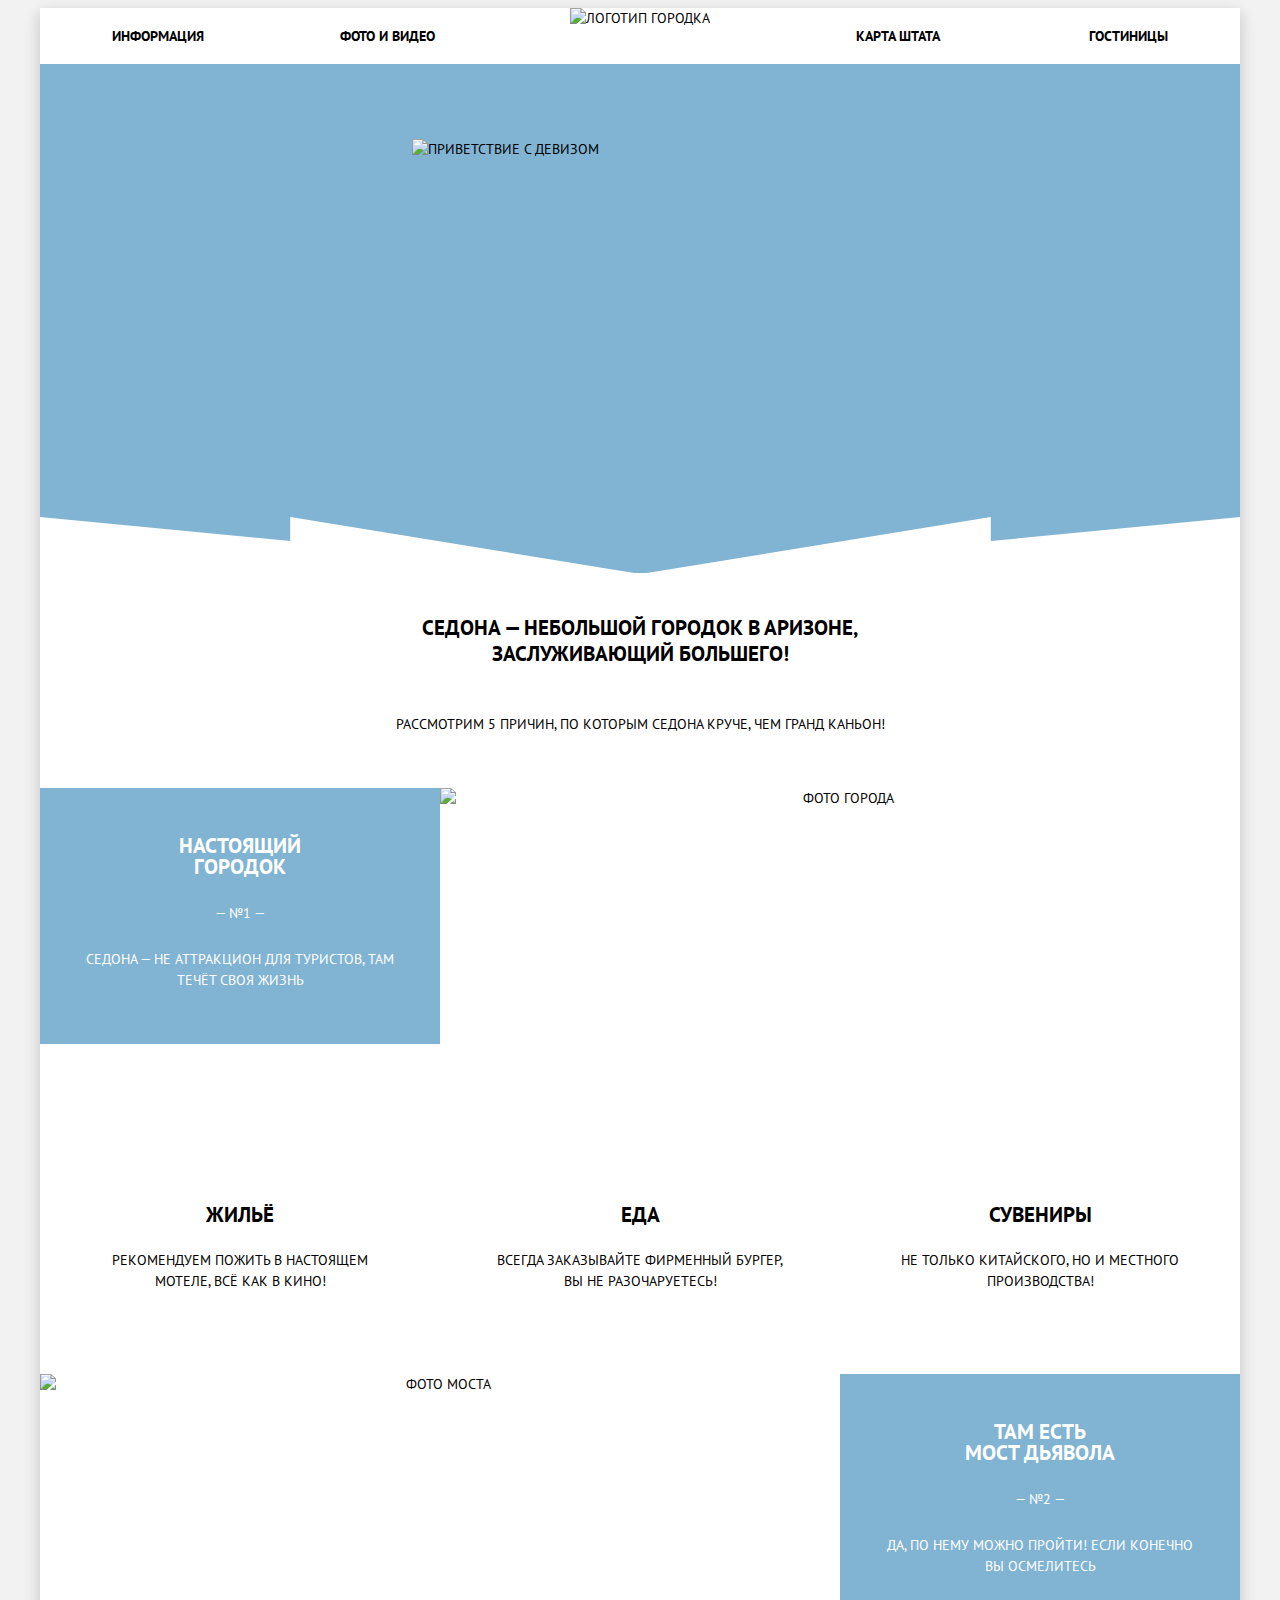
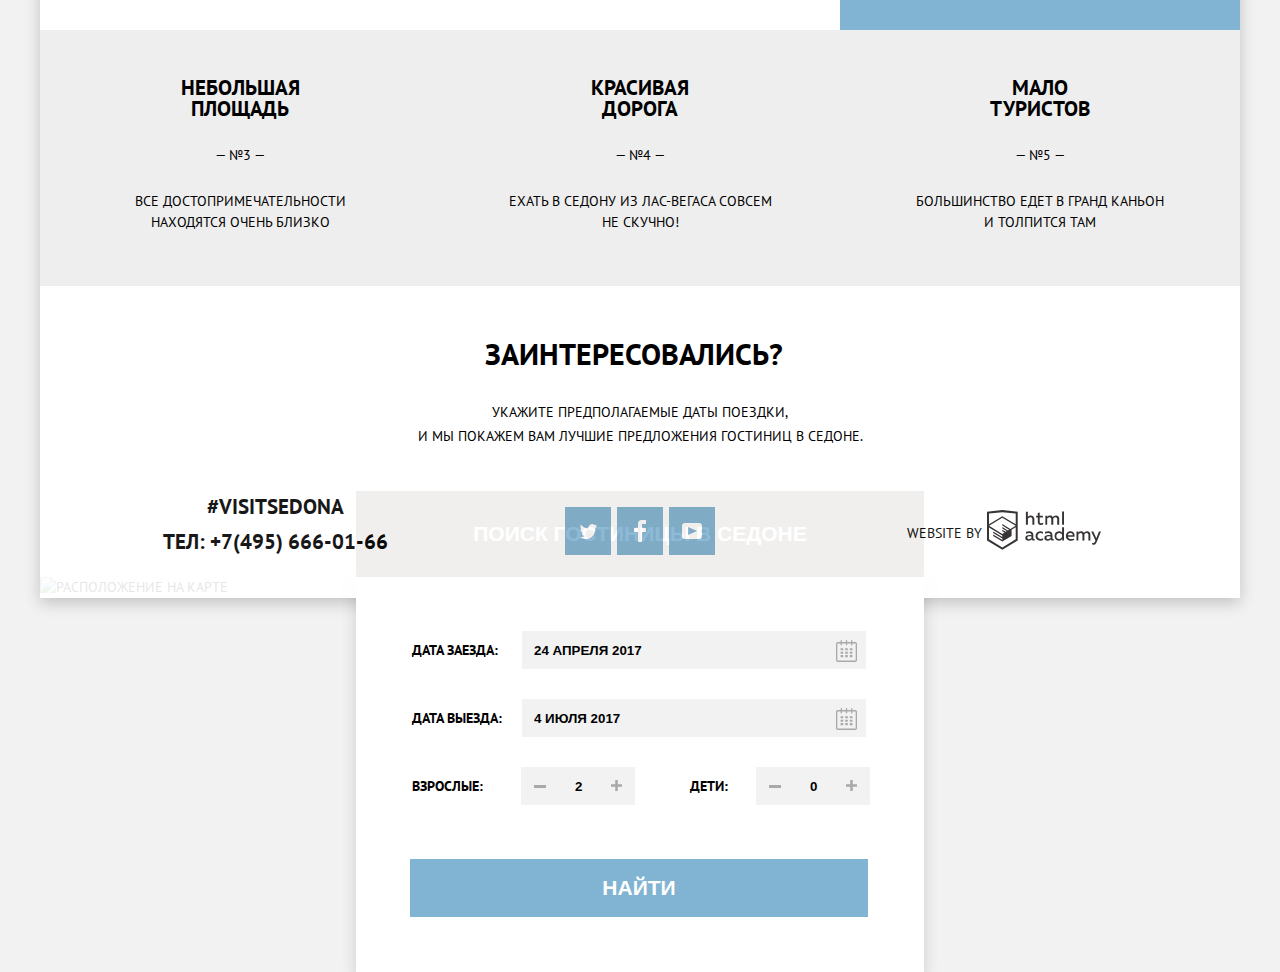
==== commit 88826347: "Мелкие фиксы и доступность главной" ====
--- a/index.html
+++ b/index.html
@@ -1,383 +1,233 @@
 <!DOCTYPE html>
 <html class="page" lang="ru">
-  <head>
-    <meta charset="utf-8" />
-    <title>HTML Academy: Седона</title>
-    <link rel="icon" href="favicon.ico" />
-    <link rel="icon" href="img/favicons/favicon32.svg" type="image/svg+xml" />
-    <link rel="apple-touch-icon" href="img/favicons/favicon180.png" />
-    <link rel="manifest" href="manifest.webmanifest" />
-    <link rel="stylesheet" href="css/normalize.css" />
-    <link rel="stylesheet" href="css/style.min.css" />
-  </head>
 
-  <body class="page-body">
-    <div class="general-wrapper">
-      <header class="main-header">
-        <nav class="main-navigation">
-          <ul class="navigation-list clear-list">
-            <li class="navigation-item">
-              <a class="navigation-link" href="blank.html">Информация</a>
-            </li>
-            <li class="navigation-item">
-              <a class="navigation-link" href="blank.html">Фото и видео</a>
-            </li>
-            <li class="navigation-item">
-              <a class="navigation-link" href="blank.html">Карта штата</a>
-            </li>
-            <li class="navigation-item">
-              <a class="navigation-link" href="catalog.html">Гостиницы</a>
-            </li>
-          </ul>
-          <a class="short-logo"
-            ><img
-              src="img/logo.svg"
-              width="138"
-              height="70"
-              alt="Логотип городка"
-          /></a>
-        </nav>
-      </header>
-      <main class="main-page">
-        <section class="full-logo">
-          <h1 class="visually-hidden">Городок Седона</h1>
-          <img
-            class="image-logo"
-            src="img/welcome.svg"
-            width="457"
-            height="354"
-            alt="Приветствие с девизом"
-          />
-        </section>
-        <p class="slogan">
-          Седона &mdash; небольшой городок в Аризоне,<br />заслуживающий
-          большего!
+<head>
+  <meta charset="utf-8">
+  <title>HTML Academy: Седона</title>
+  <link rel="icon" href="favicon.ico">
+  <link rel="icon" href="img/favicons/favicon32.svg" type="image/svg+xml">
+  <link rel="apple-touch-icon" href="img/favicons/favicon180.png">
+  <link rel="manifest" href="manifest.webmanifest">
+  <link rel="stylesheet" href="css/normalize.css">
+  <link rel="stylesheet" href="css/style.min.css">
+</head>
+
+<body class="page-body">
+  <div class="general-wrapper">
+    <header class="main-header">
+      <nav class="main-navigation">
+        <ul class="navigation-list clear-list">
+          <li class="navigation-item">
+            <a class="navigation-link" href="blank.html">Информация</a>
+          </li>
+          <li class="navigation-item">
+            <a class="navigation-link" href="blank.html">Фото и видео</a>
+          </li>
+          <li class="navigation-item">
+            <a class="navigation-link" href="blank.html">Карта штата</a>
+          </li>
+          <li class="navigation-item">
+            <a class="navigation-link" href="catalog.html">Гостиницы</a>
+          </li>
+        </ul>
+        <a class="short-logo"><img src="img/logo.svg" width="138" height="70" alt="Логотип городка"></a>
+      </nav>
+    </header>
+    <main class="main-page">
+      <section class="full-logo">
+        <h1 class="visually-hidden">Городок Седона</h1>
+        <img class="image-logo" src="img/welcome.svg" width="457" height="354" alt="Приветствие с девизом">
+      </section>
+      <p class="slogan">
+        Седона &mdash; небольшой городок в Аризоне,<br/>заслуживающий
+        большего!
+      </p>
+      <p class="test">
+        Рассмотрим 5 причин, по которым Седона круче, чем Гранд Каньон!
+      </p>
+      <section>
+        <h2 class="visually-hidden">Преимущества</h2>
+        <ol class="features-list clear-list">
+          <li class="features-item item1">
+            <article class="illustrated-item">
+              <h3>Настоящий<br/>городок</h3>
+              <span>&mdash; №1 &mdash;</span>
+              <p class="features-description">
+                Седона &mdash; не аттракцион для туристов, там <br/>течёт
+                своя жизнь
+              </p>
+            </article>
+            <img src="img/in_town.jpg" width="800" height="256" alt="Фото города">
+            <ul class="subfeatures-list clear-list">
+              <li class="subfeatures-item">
+                <h4>Жильё</h4>
+                <p>
+                  Рекомендуем пожить в настоящем<br/>мотеле, всё как в кино!
+                </p>
+              </li>
+              <li class="subfeatures-item">
+                <h4>Еда</h4>
+                <p>
+                  Всегда заказывайте фирменный бургер, вы не разочаруетесь!
+                </p>
+              </li>
+              <li class="subfeatures-item">
+                <h4>Сувениры</h4>
+                <p>Не только китайского, но и местного производства!</p>
+              </li>
+            </ul>
+          </li>
+          <li class="features-item item2">
+            <article class="illustrated-item">
+              <h3>Там есть<br/>мост дьявола</h3>
+              <span>&mdash; №2 &mdash;</span>
+              <p class="features-description">
+                Да, по нему можно пройти! Если конечно<br/>
+                вы осмелитесь
+              </p>
+            </article>
+            <img src="img/stone_bridge.jpg" width="800" height="256" alt="Фото моста">
+          </li>
+          <li class="features-item no-illustrated-item item3">
+            <h3>Небольшая<br />площадь</h3>
+            <span>&mdash; №3 &mdash;</span>
+            <p class="features-description">
+              Все достопримечательности<br/>находятся очень близко
+            </p>
+          </li>
+          <li class="features-item no-illustrated-item item4">
+            <h3>Красивая<br />дорога</h3>
+            <span>&mdash; №4 &mdash;</span>
+            <p class="features-description">
+              Ехать в Седону из Лас-Вегаса совсем<br/>не скучно!
+            </p>
+          </li>
+          <li class="features-item no-illustrated-item item5">
+            <h3>Мало<br />туристов</h3>
+            <span>&mdash; №5 &mdash;</span>
+            <p class="features-description">
+              Большинство едет в Гранд Каньон<br/>и толпится там
+            </p>
+          </li>
+        </ol>
+      </section>
+      <section class="search-hotel">
+        <h2 class="visually-hidden">Поиск гостиницы</h2>
+        <p class="question">Заинтересовались?</p>
+        <p class="motivate">
+          Укажите предполагаемые даты поездки,<br/>
+          и мы покажем вам лучшие предложения гостиниц в Седоне.
         </p>
-        <p class="test">
-          Рассмотрим 5 причин, по которым Седона круче, чем Гранд Каньон!
-        </p>
-        <section>
-          <h2 class="visually-hidden">Преимущества</h2>
-          <ol class="features-list clear-list">
-            <li class="features-item item1">
-              <article class="illustrated-item">
-                <h3>Настоящий<br />городок</h3>
-                <span>&mdash; №1 &mdash;</span>
-                <p class="features-description">
-                  Седона &mdash; не аттракцион для туристов, там <br />течёт
-                  своя жизнь
-                </p>
-              </article>
-              <img
-                src="img/in_town.jpg"
-                width="800"
-                height="256"
-                alt="Фото города"
-              />
-              <ul class="subfeatures-list clear-list">
-                <li class="subfeatures-item">
-                  <h4>Жильё</h4>
-                  <p>
-                    Рекомендуем пожить в настоящем<br />мотеле, всё как в кино!
-                  </p>
-                </li>
-                <li class="subfeatures-item">
-                  <h4>Еда</h4>
-                  <p>
-                    Всегда заказывайте фирменный бургер, вы не разочаруетесь!
-                  </p>
-                </li>
-                <li class="subfeatures-item">
-                  <h4>Сувениры</h4>
-                  <p>Не только китайского, но и местного производства!</p>
-                </li>
-              </ul>
-            </li>
-            <li class="features-item item2">
-              <article class="illustrated-item">
-                <h3>Там есть<br />мост дьявола</h3>
-                <span>&mdash; №2 &mdash;</span>
-                <p class="features-description">
-                  Да, по нему можно пройти! Если конечно<br />
-                  вы осмелитесь
-                </p>
-              </article>
-              <img
-                src="img/stone_bridge.jpg"
-                width="800"
-                height="256"
-                alt="Фото моста"
-              />
-            </li>
-            <li class="features-item no-illustrated-item item3">
-              <h3>Небольшая<br />площадь</h3>
-              <span>&mdash; №3 &mdash;</span>
-              <p class="features-description">
-                Все достопримечательности<br />находятся очень близко
-              </p>
-            </li>
-            <li class="features-item no-illustrated-item item4">
-              <h3>Красивая<br />дорога</h3>
-              <span>&mdash; №4 &mdash;</span>
-              <p class="features-description">
-                Ехать в Седону из Лас-Вегаса совсем<br />не скучно!
-              </p>
-            </li>
-            <li class="features-item no-illustrated-item item5">
-              <h3>Мало<br />туристов</h3>
-              <span>&mdash; №5 &mdash;</span>
-              <p class="features-description">
-                Большинство едет в Гранд Каньон<br />и толпится там
-              </p>
-            </li>
-          </ol>
-        </section>
-        <section class="search-hotel">
-          <h2 class="visually-hidden">Поиск гостиницы</h2>
-          <p class="question">Заинтересовались?</p>
-          <p class="motivate">
-            Укажите предполагаемые даты поездки,<br />
-            и мы покажем вам лучшие предложения гостиниц в Седоне.
-          </p>
-          <button class="search-button" type="button">
-            Поиск гостиницы в Седоне
-          </button>
-          <div class="search-hotel-popup">
-            <form
-              class="search-form"
-              method="get"
-              action="https://echo.htmlacademy.ru"
-            >
-              <div class="search-item arrival-date">
-                <label for="arrival-date-form">Дата заезда:</label>
-                <input
-                  type="text"
-                  name="arrival-date"
-                  id="arrival-date-form"
-                  value="24 апреля 2017"
-                />
-                <button
-                  class="calendar"
-                  type="button"
-                  aria-label="Указать дату заезда"
-                >
-                  <svg
-                    width="21"
-                    height="23"
-                    fill="none"
-                    xmlns="http://www.w3.org/2000/svg"
-                  >
-                    <path
-                      fill-rule="evenodd"
-                      clip-rule="evenodd"
-                      d="M16.4 3.02h2.85c.97 0 1.75.83 1.75 1.84v16.3A1.8 1.8 0 0119.25 23H1.75A1.8 1.8 0 010 21.16V4.86a1.8 1.8 0 011.75-1.84h2.84V1.65c0-.38.3-.7.66-.7.36 0 .66.32.66.7v1.37h3.93V1.65c0-.38.3-.7.66-.7.36 0 .66.32.66.7v1.37h3.93V1.65c0-.38.3-.7.66-.7.36 0 .66.32.66.7v1.37zm3.16 18.46c.09-.08.13-.2.13-.32V4.86c0-.25-.2-.46-.44-.46h-2.84v1.38c0 .38-.3.69-.66.69a.67.67 0 01-.65-.69V4.4h-3.94v1.38c0 .38-.3.69-.66.69a.67.67 0 01-.65-.69V4.4H5.9v1.38c0 .38-.3.69-.66.69a.67.67 0 01-.66-.69V4.4H1.75a.45.45 0 00-.44.46v16.3c0 .25.2.46.44.46h17.5c.12 0 .23-.05.31-.14z"
-                    />
-                    <path
-                      fill-rule="evenodd"
-                      clip-rule="evenodd"
-                      d="M4.6 9.23h2.62v2.06H4.59V9.23zm0 3.44h2.62v2.07H4.59v-2.07zm2.62 3.44H4.59v2.07h2.63V16.1zm1.97 0h2.62v2.07H9.2V16.1zm2.62-3.44H9.2v2.07h2.62v-2.07zM9.2 9.23h2.62v2.06H9.2V9.23zm7.22 6.88h-2.63v2.07h2.63V16.1zm-2.63-3.44h2.63v2.07h-2.63v-2.07zm2.63-3.44h-2.63v2.06h2.63V9.23z"
-                    />
-                  </svg>
-                </button>
-              </div>
-              <div class="search-item departure-date">
-                <label for="departure-date">Дата выезда:</label>
-                <input
-                  type="text"
-                  name="departure-date"
-                  id="departure-date-form"
-                  value="4 июля 2017"
-                />
-                <button
-                  class="calendar"
-                  type="button"
-                  aria-label="Указать дату выезда"
-                >
-                  <svg
-                    width="21"
-                    height="23"
-                    fill="none"
-                    xmlns="http://www.w3.org/2000/svg"
-                  >
-                    <path
-                      fill-rule="evenodd"
-                      clip-rule="evenodd"
-                      d="M16.4 3.02h2.85c.97 0 1.75.83 1.75 1.84v16.3A1.8 1.8 0 0119.25 23H1.75A1.8 1.8 0 010 21.16V4.86a1.8 1.8 0 011.75-1.84h2.84V1.65c0-.38.3-.7.66-.7.36 0 .66.32.66.7v1.37h3.93V1.65c0-.38.3-.7.66-.7.36 0 .66.32.66.7v1.37h3.93V1.65c0-.38.3-.7.66-.7.36 0 .66.32.66.7v1.37zm3.16 18.46c.09-.08.13-.2.13-.32V4.86c0-.25-.2-.46-.44-.46h-2.84v1.38c0 .38-.3.69-.66.69a.67.67 0 01-.65-.69V4.4h-3.94v1.38c0 .38-.3.69-.66.69a.67.67 0 01-.65-.69V4.4H5.9v1.38c0 .38-.3.69-.66.69a.67.67 0 01-.66-.69V4.4H1.75a.45.45 0 00-.44.46v16.3c0 .25.2.46.44.46h17.5c.12 0 .23-.05.31-.14z"
-                    />
-                    <path
-                      fill-rule="evenodd"
-                      clip-rule="evenodd"
-                      d="M4.6 9.23h2.62v2.06H4.59V9.23zm0 3.44h2.62v2.07H4.59v-2.07zm2.62 3.44H4.59v2.07h2.63V16.1zm1.97 0h2.62v2.07H9.2V16.1zm2.62-3.44H9.2v2.07h2.62v-2.07zM9.2 9.23h2.62v2.06H9.2V9.23zm7.22 6.88h-2.63v2.07h2.63V16.1zm-2.63-3.44h2.63v2.07h-2.63v-2.07zm2.63-3.44h-2.63v2.06h2.63V9.23z"
-                    />
-                  </svg>
-                </button>
-              </div>
-              <div class="search-item adult-guest">
-                <label for="adult-guest-form">Взрослые:</label>
-                <button
-                  class="button-minus"
-                  type="button"
-                  aria-label="Уменьшить количество взрослых"
-                ></button>
-                <input
-                  type="text"
-                  name="adult-guest"
-                  id="adult-guest-form"
-                  value="2"
-                />
-                <button
-                  class="button-plus"
-                  type="button"
-                  aria-label="Увеличить количество взрослых"
-                >
-                  <svg
-                    width="11"
-                    height="11"
-                    viewBox="0 0 11 11"
-                    fill="none"
-                    xmlns="http://www.w3.org/2000/svg"
-                  >
-                    <path
-                      fill-rule="evenodd"
-                      clip-rule="evenodd"
-                      d="M4.23086 6.76932V11H6.76932V6.76932H11V4.23086H6.76932V0H4.23085V4.23086H0V6.76932H4.23086Z"
-                    />
-                  </svg>
-                </button>
-              </div>
-              <div class="search-item children-guest">
-                <label for="children-guest-form">Дети:</label>
-                <button
-                  class="button-minus"
-                  type="button"
-                  aria-label="Уменьшить количество детей"
-                ></button>
-                <input
-                  type="text"
-                  name="children-guest"
-                  id="children-guest-form"
-                  value="0"
-                />
-                <button
-                  class="button-plus"
-                  type="button"
-                  aria-label="Увеличить количество детей"
-                >
-                  <svg
-                    width="11"
-                    height="11"
-                    viewBox="0 0 11 11"
-                    fill="none"
-                    xmlns="http://www.w3.org/2000/svg"
-                  >
-                    <path
-                      fill-rule="evenodd"
-                      clip-rule="evenodd"
-                      d="M4.23086 6.76932V11H6.76932V6.76932H11V4.23086H6.76932V0H4.23085V4.23086H0V6.76932H4.23086Z"
-                    />
-                  </svg>
-                </button>
-              </div>
-              <input class="search-button-hotel" type="submit" value="Найти" />
-            </form>
-          </div>
-        </section>
-        <section>
-          <h2 class="visually-hidden">Как до нас добраться?</h2>
-          <img
-            src="img/map.png"
-            width="1200"
-            height="594"
-            alt="Расположение на карте"
-          />
-        </section>
-      </main>
-      <footer class="main-footer location-footer">
-        <section class="footer-contacts">
-          <h2 class="visually-hidden">Контакты</h2>
-          <div class="full-contact">
-            <p class="contact-name">#VISITSEDONA</p>
-            Тел:
-            <a class="footer-contacts-phone" href="tel:+74956660166"
-              >+7(495) 666-01-66</a
-            >
-          </div>
-        </section>
-        <section class="social-block">
-          <h2 class="visually-hidden">Социальные сети</h2>
-          <ul class="list-social clear-list">
-            <li>
-              <a class="social-button" href="#" aria-label=" Twitter">
-                <svg
-                  width="17"
-                  height="17"
-                  fill="none"
-                  xmlns="http://www.w3.org/2000/svg"
-                >
-                  <path
-                    d="M10.95 1.14a3.1 3.1 0 013.58 1.18c.67-.23 1.33-.48 2-.7a2.34 2.34 0 01-.85 1.76c.69.17 1.3-.49 1.3-.49-.16 1-1 1.79-1.56 2.03C15.2 11.67 12.25 16.13 5.34 16H4.9c-.41 0-4.17-.46-4.9-1.89 2.27.2 3.9-.42 4.7-1.18-.97-.3-2.69-.47-2.99-2.95.35.11.57.23 1.2.12C1.7 9.25.36 8.53.44 6.33a1.9 1.9 0 001.34.47c-.7-.24-1.97-3.36-.9-4.95 1.82 1.85 3.74 3.6 7.16 3.77.2-2.29 1.13-3.83 2.9-4.48z"
-                    fill="#fff"
-                  />
-                </svg>
-              </a>
-            </li>
-            <li>
-              <a class="social-button" href="#" aria-label="Facebook">
-                <svg
-                  width="12"
-                  height="22"
-                  fill="none"
-                  xmlns="http://www.w3.org/2000/svg"
-                >
-                  <path
-                    d="M12 4V0H8a4 4 0 00-4 4v4H0v4h4v10h4V12h4V8H8V4h4z"
-                    fill="#fff"
-                  />
-                </svg>
-              </a>
-            </li>
-            <li>
-              <a class="social-button" href="#" aria-label="YouTube">
-                <svg
-                  width="20"
-                  height="16"
-                  fill="none"
-                  xmlns="http://www.w3.org/2000/svg"
-                >
-                  <path
-                    fill-rule="evenodd"
-                    clip-rule="evenodd"
-                    d="M3 0h14a3 3 0 013 3v10a3 3 0 01-3 3H3a3 3 0 01-3-3V3a3 3 0 013-3zm3 4v8l9-4-9-4z"
-                    fill="#fff"
-                  />
-                </svg>
-              </a>
-            </li>
-          </ul>
-        </section>
-        <p class="footer-copyright">
-          <span class="full-copyright"
-            >WEBSITE BY
-            <a
-              href="https://htmlacademy.ru/intensive/htmlcss"
-              aria-label="HTMLAcademy"
-            >
-              <svg
-                width="115"
-                height="41"
-                fill="none"
-                xmlns="http://www.w3.org/2000/svg"
-              >
+        <button class="search-button" type="button">
+          Поиск гостиницы в Седоне
+        </button>
+        <div class="search-hotel-popup">
+          <form class="search-form" method="get" action="https://echo.htmlacademy.ru">
+            <div class="search-item arrival-date">
+              <label for="arrival-date-form">Дата заезда:</label>
+              <input type="text" name="arrival-date" id="arrival-date-form" value="24 апреля 2017">
+              <button class="calendar" type="button" aria-label="Указать дату заезда">
+                <svg width="21" height="23" fill="none" xmlns="http://www.w3.org/2000/svg">
+                  <path fill-rule="evenodd" clip-rule="evenodd"
+                    d="M16.4 3.02h2.85c.97 0 1.75.83 1.75 1.84v16.3A1.8 1.8 0 0119.25 23H1.75A1.8 1.8 0 010 21.16V4.86a1.8 1.8 0 011.75-1.84h2.84V1.65c0-.38.3-.7.66-.7.36 0 .66.32.66.7v1.37h3.93V1.65c0-.38.3-.7.66-.7.36 0 .66.32.66.7v1.37h3.93V1.65c0-.38.3-.7.66-.7.36 0 .66.32.66.7v1.37zm3.16 18.46c.09-.08.13-.2.13-.32V4.86c0-.25-.2-.46-.44-.46h-2.84v1.38c0 .38-.3.69-.66.69a.67.67 0 01-.65-.69V4.4h-3.94v1.38c0 .38-.3.69-.66.69a.67.67 0 01-.65-.69V4.4H5.9v1.38c0 .38-.3.69-.66.69a.67.67 0 01-.66-.69V4.4H1.75a.45.45 0 00-.44.46v16.3c0 .25.2.46.44.46h17.5c.12 0 .23-.05.31-.14z"/>
+                  <path fill-rule="evenodd" clip-rule="evenodd"
+                    d="M4.6 9.23h2.62v2.06H4.59V9.23zm0 3.44h2.62v2.07H4.59v-2.07zm2.62 3.44H4.59v2.07h2.63V16.1zm1.97 0h2.62v2.07H9.2V16.1zm2.62-3.44H9.2v2.07h2.62v-2.07zM9.2 9.23h2.62v2.06H9.2V9.23zm7.22 6.88h-2.63v2.07h2.63V16.1zm-2.63-3.44h2.63v2.07h-2.63v-2.07zm2.63-3.44h-2.63v2.06h2.63V9.23z"/>
+                </svg>
+              </button>
+            </div>
+            <div class="search-item departure-date">
+              <label for="departure-date">Дата выезда:</label>
+              <input type="text" name="departure-date" id="departure-date-form" value="4 июля 2017">
+              <button class="calendar" type="button" aria-label="Указать дату выезда">
+                <svg width="21" height="23" fill="none" xmlns="http://www.w3.org/2000/svg">
+                  <path fill-rule="evenodd" clip-rule="evenodd"
+                    d="M16.4 3.02h2.85c.97 0 1.75.83 1.75 1.84v16.3A1.8 1.8 0 0119.25 23H1.75A1.8 1.8 0 010 21.16V4.86a1.8 1.8 0 011.75-1.84h2.84V1.65c0-.38.3-.7.66-.7.36 0 .66.32.66.7v1.37h3.93V1.65c0-.38.3-.7.66-.7.36 0 .66.32.66.7v1.37h3.93V1.65c0-.38.3-.7.66-.7.36 0 .66.32.66.7v1.37zm3.16 18.46c.09-.08.13-.2.13-.32V4.86c0-.25-.2-.46-.44-.46h-2.84v1.38c0 .38-.3.69-.66.69a.67.67 0 01-.65-.69V4.4h-3.94v1.38c0 .38-.3.69-.66.69a.67.67 0 01-.65-.69V4.4H5.9v1.38c0 .38-.3.69-.66.69a.67.67 0 01-.66-.69V4.4H1.75a.45.45 0 00-.44.46v16.3c0 .25.2.46.44.46h17.5c.12 0 .23-.05.31-.14z"/>
+                  <path fill-rule="evenodd" clip-rule="evenodd"
+                    d="M4.6 9.23h2.62v2.06H4.59V9.23zm0 3.44h2.62v2.07H4.59v-2.07zm2.62 3.44H4.59v2.07h2.63V16.1zm1.97 0h2.62v2.07H9.2V16.1zm2.62-3.44H9.2v2.07h2.62v-2.07zM9.2 9.23h2.62v2.06H9.2V9.23zm7.22 6.88h-2.63v2.07h2.63V16.1zm-2.63-3.44h2.63v2.07h-2.63v-2.07zm2.63-3.44h-2.63v2.06h2.63V9.23z"/>
+                </svg>
+              </button>
+            </div>
+            <div class="search-item adult-guest">
+              <label for="adult-guest-form">Взрослые:</label>
+              <button class="button-minus" type="button" aria-label="Уменьшить количество взрослых"></button>
+              <input type="text" name="adult-guest" id="adult-guest-form" value="2">
+              <button class="button-plus" type="button" aria-label="Увеличить количество взрослых">
+                <svg width="11" height="11" viewBox="0 0 11 11" fill="none" xmlns="http://www.w3.org/2000/svg">
+                  <path fill-rule="evenodd" clip-rule="evenodd"
+                    d="M4.23086 6.76932V11H6.76932V6.76932H11V4.23086H6.76932V0H4.23085V4.23086H0V6.76932H4.23086Z"/>
+                </svg>
+              </button>
+            </div>
+            <div class="search-item children-guest">
+              <label for="children-guest-form">Дети:</label>
+              <button class="button-minus" type="button" aria-label="Уменьшить количество детей"></button>
+              <input type="text" name="children-guest" id="children-guest-form" value="0">
+              <button class="button-plus" type="button" aria-label="Увеличить количество детей">
+                <svg width="11" height="11" viewBox="0 0 11 11" fill="none" xmlns="http://www.w3.org/2000/svg">
+                  <path fill-rule="evenodd" clip-rule="evenodd"
+                    d="M4.23086 6.76932V11H6.76932V6.76932H11V4.23086H6.76932V0H4.23085V4.23086H0V6.76932H4.23086Z"/>
+                </svg>
+              </button>
+            </div>
+            <input class="search-button-hotel" type="submit" value="Найти" aria-label="Найти подходящую гостиницу">
+          </form>
+        </div>
+      </section>
+      <section>
+        <h2 class="visually-hidden">Как до нас добраться?</h2>
+        <img src="img/map.png" width="1200" height="594" alt="Расположение на карте">
+      </section>
+    </main>
+    <footer class="main-footer location-footer">
+      <section class="footer-contacts">
+        <h2 class="visually-hidden">Контакты</h2>
+        <div class="full-contact">
+          <p class="contact-name">#VISITSEDONA</p>
+          Тел:
+          <a class="footer-contacts-phone" href="tel:+74956660166">+7(495) 666-01-66</a>
+        </div>
+      </section>
+      <section class="social-block">
+        <h2 class="visually-hidden">Социальные сети</h2>
+        <ul class="list-social clear-list">
+          <li>
+            <a class="social-button" href="#" aria-label=" Twitter">
+              <svg width="17" height="17" fill="none" xmlns="http://www.w3.org/2000/svg">
                 <path
-                  fill-rule="evenodd"
-                  clip-rule="evenodd"
-                  d="M15.52 1.06h-.17L0 2.72v28.77l15.35 9.35 15.35-9.35V2.72L15.52 1.06zm61.5 1.56h-1.93v13.11h1.93V2.63zm-36.16.01v5.14a3.98 3.98 0 012.85-1.23c.97-.06 1.92.3 2.62 1 .69.7 1.06 1.67 1.01 2.67v5.55h-1.97v-5.3c.05-.51-.1-1.03-.41-1.43a1.9 1.9 0 00-1.3-.72h-.3c-1.01.06-1.93.62-2.46 1.5v5.95h-2V2.63h1.96zm36.16 28.85h-1.74v-1.42a4.06 4.06 0 01-3.37 1.66 4.7 4.7 0 01-4.33-4.74 4.7 4.7 0 014.33-4.73c1.21-.04 2.37.47 3.17 1.4v-5.33h1.94v13.16zm-29.95-1.42c.2 0 .39-.04.58-.1v1.43c-.4.15-.82.23-1.25.22a1.76 1.76 0 01-1.76-1.08 5.04 5.04 0 01-3.31 1.17c-1.6 0-3.07-.9-3.07-2.75 0-2.3 2.1-3.01 3.91-3.01.77.01 1.54.1 2.29.27v-.33c0-1.07-.8-1.9-2.31-1.9-1.1 0-2.17.23-3.17.68v-1.83c1.09-.38 2.22-.58 3.37-.6 2.49 0 4.02 1.22 4.02 3.95v3.23a.6.6 0 00.13.43c.1.12.23.2.39.2h.18v.02zm-6.8-1.22c.03.39.2.75.5 1 .28.26.66.38 1.04.35h.12c.95 0 1.87-.39 2.54-1.08v-1.53c-.63-.14-1.27-.21-1.91-.23-1.05 0-2.28.36-2.28 1.49zm15.75-5.9a5.18 5.18 0 00-2.7-.7h-.38c-1.2.05-2.35.58-3.18 1.48-.83.9-1.27 2.1-1.23 3.34v.44a4.48 4.48 0 004.72 4.23c1 .03 2-.18 2.91-.61v-1.85c-.78.45-1.67.69-2.56.7a2.88 2.88 0 01-2.66-1.43 3.02 3.02 0 010-3.07 2.88 2.88 0 012.66-1.43c.86 0 1.7.26 2.42.75v-1.85zm10.13 7.12c.2 0 .4-.04.58-.1v1.43c-.4.15-.82.23-1.24.22a1.76 1.76 0 01-1.77-1.08 5.04 5.04 0 01-3.3 1.17c-1.6 0-3.08-.9-3.08-2.75 0-2.3 2.11-3.01 3.92-3.01.77.01 1.53.1 2.29.27v-.33c0-1.07-.8-1.9-2.32-1.9-1.09 0-2.16.23-3.16.68v-1.83c1.08-.38 2.22-.58 3.37-.6 2.49 0 4.02 1.22 4.02 3.95v3.23a.6.6 0 00.12.43c.1.12.24.2.4.2h.17v.02zm-6.3-.21c-.29-.26-.47-.62-.5-1.01h.03c0-1.13 1.16-1.49 2.28-1.49.64.02 1.28.1 1.9.23v1.53a3.54 3.54 0 01-2.54 1.08h-.11a1.4 1.4 0 01-1.05-.34zm9.48-2.92c0-1.64 1.3-2.98 2.9-2.98l.03.06c1.21 0 2.31.73 2.8 1.86v2.16a3.02 3.02 0 01-2.82 1.88 2.95 2.95 0 01-2.91-2.98zm14.02-4.68c3.5 0 4.7 2.89 4.13 5.49h-6.56c.22 1.62 1.76 2.28 3.37 2.28.96 0 1.91-.22 2.78-.64v1.73c-1 .43-2.08.64-3.16.61-2.67 0-5.01-1.53-5.01-4.77a4.57 4.57 0 011.14-3.27c.8-.89 1.9-1.41 3.08-1.46h.23v.03zm-2.48 3.93a2.42 2.42 0 012.57-2.27h.05c.62-.06 1.23.17 1.67.62.44.45.67 1.08.62 1.71h-4.91v-.06zm8.62 5.28V22.5h1.74v1.07a3.98 3.98 0 012.93-1.37 3 3 0 012.79 1.52 4.3 4.3 0 013.07-1.44 3.2 3.2 0 012.49 1.01c.64.69.97 1.63.88 2.58v5.61h-2v-5.55c.05-.46-.08-.91-.37-1.27a1.67 1.67 0 00-1.13-.62h-.27c-.87.05-1.67.5-2.19 1.2v6.24h-2v-5.55c.04-.46-.1-.92-.38-1.27-.29-.35-.7-.57-1.15-.61h-.21c-.94.08-1.8.6-2.33 1.4v6.07h-1.83l-.04-.06zm24.49-8.99h-2l-2.66 6.8-3.01-6.78h-2.11l4.22 9.06-.18.45c-.52 1.36-1.24 2.05-2.19 2.05-.3 0-.6-.04-.9-.13v1.7c.39.1.78.14 1.17.15 1.33 0 2.58-.75 3.53-3.09l4.13-10.2zM52.68 6.8V3.55l-1.95.46v2.72h-1.59V8.5h1.65V13c-.07.83.23 1.64.82 2.21.59.58 1.4.85 2.2.75.79 0 1.58-.12 2.33-.38v-1.73c-.57.24-1.17.36-1.78.36-1.14 0-1.67-.39-1.67-1.58v-4.1h3.16V6.78H52.7zm5.7 8.96v-9h1.76v1.08a3.98 3.98 0 012.92-1.38A3 3 0 0165.8 7.9a4.3 4.3 0 013.07-1.44 3.2 3.2 0 012.5 1.05c.63.7.94 1.66.84 2.62v5.62h-2V10.2c.04-.46-.1-.91-.37-1.27a1.67 1.67 0 00-1.14-.62h-.24c-.86.05-1.66.5-2.18 1.2v6.24h-2V10.2c.04-.46-.1-.91-.37-1.27a1.67 1.67 0 00-1.13-.62h-.25c-.94.08-1.8.6-2.33 1.39v6.07H58.4zM28.7 30.3v.02-.02zm0-11.98V30.3l-13.35 8.13L2 30.32v-11.8L15.3 26.6v1.42l-9.1-5.5v1.41l9.15 5.62v1.5L6.19 25.5v1.45l9.16 5.62 9.23-5.65v-6.1l4.12-2.5zm0-1.54l-3.66 2.16-1.7 1.07-8.03-4.93v1.42l6.85 4.23-.15.1-1.06.58-5.66-3.46v1.45l4.47 2.72-1.05.72-3.38-2.05v1.41l2.22 1.34-2.25 1.36L2.1 16.86l13.2-8.13 13.4 8.05zM15.3 7.28l13.42 8.07V4.56L15.36 3.13 2.02 4.56v10.8l13.27-8.09z"
-                />
+                  d="M10.95 1.14a3.1 3.1 0 013.58 1.18c.67-.23 1.33-.48 2-.7a2.34 2.34 0 01-.85 1.76c.69.17 1.3-.49 1.3-.49-.16 1-1 1.79-1.56 2.03C15.2 11.67 12.25 16.13 5.34 16H4.9c-.41 0-4.17-.46-4.9-1.89 2.27.2 3.9-.42 4.7-1.18-.97-.3-2.69-.47-2.99-2.95.35.11.57.23 1.2.12C1.7 9.25.36 8.53.44 6.33a1.9 1.9 0 001.34.47c-.7-.24-1.97-3.36-.9-4.95 1.82 1.85 3.74 3.6 7.16 3.77.2-2.29 1.13-3.83 2.9-4.48z"
+                  fill="#fff"/>
               </svg>
             </a>
-          </span>
-        </p>
-      </footer>
-    </div>
-  </body>
+          </li>
+          <li>
+            <a class="social-button" href="#" aria-label="Facebook">
+              <svg width="12" height="22" fill="none" xmlns="http://www.w3.org/2000/svg">
+                <path d="M12 4V0H8a4 4 0 00-4 4v4H0v4h4v10h4V12h4V8H8V4h4z" fill="#fff"/>
+              </svg>
+            </a>
+          </li>
+          <li>
+            <a class="social-button" href="#" aria-label="YouTube">
+              <svg width="20" height="16" fill="none" xmlns="http://www.w3.org/2000/svg">
+                <path fill-rule="evenodd" clip-rule="evenodd"
+                  d="M3 0h14a3 3 0 013 3v10a3 3 0 01-3 3H3a3 3 0 01-3-3V3a3 3 0 013-3zm3 4v8l9-4-9-4z" fill="#fff"/>
+              </svg>
+            </a>
+          </li>
+        </ul>
+      </section>
+      <p class="footer-copyright">
+        <span class="full-copyright">WEBSITE BY
+          <a href="https://htmlacademy.ru/intensive/htmlcss" aria-label="HTMLAcademy">
+            <svg width="115" height="41" fill="none" xmlns="http://www.w3.org/2000/svg">
+              <path fill-rule="evenodd" clip-rule="evenodd"
+                d="M15.52 1.06h-.17L0 2.72v28.77l15.35 9.35 15.35-9.35V2.72L15.52 1.06zm61.5 1.56h-1.93v13.11h1.93V2.63zm-36.16.01v5.14a3.98 3.98 0 012.85-1.23c.97-.06 1.92.3 2.62 1 .69.7 1.06 1.67 1.01 2.67v5.55h-1.97v-5.3c.05-.51-.1-1.03-.41-1.43a1.9 1.9 0 00-1.3-.72h-.3c-1.01.06-1.93.62-2.46 1.5v5.95h-2V2.63h1.96zm36.16 28.85h-1.74v-1.42a4.06 4.06 0 01-3.37 1.66 4.7 4.7 0 01-4.33-4.74 4.7 4.7 0 014.33-4.73c1.21-.04 2.37.47 3.17 1.4v-5.33h1.94v13.16zm-29.95-1.42c.2 0 .39-.04.58-.1v1.43c-.4.15-.82.23-1.25.22a1.76 1.76 0 01-1.76-1.08 5.04 5.04 0 01-3.31 1.17c-1.6 0-3.07-.9-3.07-2.75 0-2.3 2.1-3.01 3.91-3.01.77.01 1.54.1 2.29.27v-.33c0-1.07-.8-1.9-2.31-1.9-1.1 0-2.17.23-3.17.68v-1.83c1.09-.38 2.22-.58 3.37-.6 2.49 0 4.02 1.22 4.02 3.95v3.23a.6.6 0 00.13.43c.1.12.23.2.39.2h.18v.02zm-6.8-1.22c.03.39.2.75.5 1 .28.26.66.38 1.04.35h.12c.95 0 1.87-.39 2.54-1.08v-1.53c-.63-.14-1.27-.21-1.91-.23-1.05 0-2.28.36-2.28 1.49zm15.75-5.9a5.18 5.18 0 00-2.7-.7h-.38c-1.2.05-2.35.58-3.18 1.48-.83.9-1.27 2.1-1.23 3.34v.44a4.48 4.48 0 004.72 4.23c1 .03 2-.18 2.91-.61v-1.85c-.78.45-1.67.69-2.56.7a2.88 2.88 0 01-2.66-1.43 3.02 3.02 0 010-3.07 2.88 2.88 0 012.66-1.43c.86 0 1.7.26 2.42.75v-1.85zm10.13 7.12c.2 0 .4-.04.58-.1v1.43c-.4.15-.82.23-1.24.22a1.76 1.76 0 01-1.77-1.08 5.04 5.04 0 01-3.3 1.17c-1.6 0-3.08-.9-3.08-2.75 0-2.3 2.11-3.01 3.92-3.01.77.01 1.53.1 2.29.27v-.33c0-1.07-.8-1.9-2.32-1.9-1.09 0-2.16.23-3.16.68v-1.83c1.08-.38 2.22-.58 3.37-.6 2.49 0 4.02 1.22 4.02 3.95v3.23a.6.6 0 00.12.43c.1.12.24.2.4.2h.17v.02zm-6.3-.21c-.29-.26-.47-.62-.5-1.01h.03c0-1.13 1.16-1.49 2.28-1.49.64.02 1.28.1 1.9.23v1.53a3.54 3.54 0 01-2.54 1.08h-.11a1.4 1.4 0 01-1.05-.34zm9.48-2.92c0-1.64 1.3-2.98 2.9-2.98l.03.06c1.21 0 2.31.73 2.8 1.86v2.16a3.02 3.02 0 01-2.82 1.88 2.95 2.95 0 01-2.91-2.98zm14.02-4.68c3.5 0 4.7 2.89 4.13 5.49h-6.56c.22 1.62 1.76 2.28 3.37 2.28.96 0 1.91-.22 2.78-.64v1.73c-1 .43-2.08.64-3.16.61-2.67 0-5.01-1.53-5.01-4.77a4.57 4.57 0 011.14-3.27c.8-.89 1.9-1.41 3.08-1.46h.23v.03zm-2.48 3.93a2.42 2.42 0 012.57-2.27h.05c.62-.06 1.23.17 1.67.62.44.45.67 1.08.62 1.71h-4.91v-.06zm8.62 5.28V22.5h1.74v1.07a3.98 3.98 0 012.93-1.37 3 3 0 012.79 1.52 4.3 4.3 0 013.07-1.44 3.2 3.2 0 012.49 1.01c.64.69.97 1.63.88 2.58v5.61h-2v-5.55c.05-.46-.08-.91-.37-1.27a1.67 1.67 0 00-1.13-.62h-.27c-.87.05-1.67.5-2.19 1.2v6.24h-2v-5.55c.04-.46-.1-.92-.38-1.27-.29-.35-.7-.57-1.15-.61h-.21c-.94.08-1.8.6-2.33 1.4v6.07h-1.83l-.04-.06zm24.49-8.99h-2l-2.66 6.8-3.01-6.78h-2.11l4.22 9.06-.18.45c-.52 1.36-1.24 2.05-2.19 2.05-.3 0-.6-.04-.9-.13v1.7c.39.1.78.14 1.17.15 1.33 0 2.58-.75 3.53-3.09l4.13-10.2zM52.68 6.8V3.55l-1.95.46v2.72h-1.59V8.5h1.65V13c-.07.83.23 1.64.82 2.21.59.58 1.4.85 2.2.75.79 0 1.58-.12 2.33-.38v-1.73c-.57.24-1.17.36-1.78.36-1.14 0-1.67-.39-1.67-1.58v-4.1h3.16V6.78H52.7zm5.7 8.96v-9h1.76v1.08a3.98 3.98 0 012.92-1.38A3 3 0 0165.8 7.9a4.3 4.3 0 013.07-1.44 3.2 3.2 0 012.5 1.05c.63.7.94 1.66.84 2.62v5.62h-2V10.2c.04-.46-.1-.91-.37-1.27a1.67 1.67 0 00-1.14-.62h-.24c-.86.05-1.66.5-2.18 1.2v6.24h-2V10.2c.04-.46-.1-.91-.37-1.27a1.67 1.67 0 00-1.13-.62h-.25c-.94.08-1.8.6-2.33 1.39v6.07H58.4zM28.7 30.3v.02-.02zm0-11.98V30.3l-13.35 8.13L2 30.32v-11.8L15.3 26.6v1.42l-9.1-5.5v1.41l9.15 5.62v1.5L6.19 25.5v1.45l9.16 5.62 9.23-5.65v-6.1l4.12-2.5zm0-1.54l-3.66 2.16-1.7 1.07-8.03-4.93v1.42l6.85 4.23-.15.1-1.06.58-5.66-3.46v1.45l4.47 2.72-1.05.72-3.38-2.05v1.41l2.22 1.34-2.25 1.36L2.1 16.86l13.2-8.13 13.4 8.05zM15.3 7.28l13.42 8.07V4.56L15.36 3.13 2.02 4.56v10.8l13.27-8.09z"/>
+            </svg>
+          </a>
+        </span>
+      </p>
+    </footer>
+  </div>
+</body>
+
 </html>
--- a/css/style.min.css
+++ b/css/style.min.css
@@ -1 +1 @@
-@font-face{font-family:"PT Sans";src:url(../fonts/PTSans.woff2) format("woff2"),url(../fonts/PTSans.woff) format("woff");font-style:normal;font-weight:400;font-display:swap}@font-face{font-family:"PT Sans";src:url(../fonts/PTSans-Bold.woff2) format("woff2"),url(../fonts/PTSans-Bold.woff) format("woff");font-style:normal;font-weight:700;font-display:swap}:root{--base-color-text:#000000;--alternative-base-dark:#231f20;--base-clicked-text:rgba(0, 0, 0, 0.3);--base-color:#ffffff;--base-button:#81b3d2;--focus-button:#669ec0;--activate-button:#5496bd;--alternative-button:#766357;--alternative-focus:#604e43;--alternative-activate:#503e33;--second-features-color:#eeeeee;--controls-base:#cacaca;--controls-alternative:#bdbbbc;--controls-disabled:#6a6a6a;--controls-accent:#ababab;--controls-subaccent:#ebebeb;--button-accent:#a9a9a9;--rating-text:#666666;--rating-background:#f2f2f2;--semi-transparent-text:rgba(255, 255, 255, 0.3);--base-shadow:rgba(0, 1, 1, 0.2);--shadow-popup:rgba(0, 1, 1, 0.15);--secondary-accent:#e5e5e5}.clear-list{list-style:none;margin:0;padding:0}.page{height:100%;background-color:var(--rating-background)}.general-wrapper{width:1200px;margin:0 auto;padding:0;background-color:var(--base-color);-webkit-box-shadow:0 5px 15px var(--base-shadow);box-shadow:0 5px 15px var(--base-shadow);min-height:100%;display:-ms-grid;display:grid;-ms-grid-rows:-webkit-min-content 1fr -webkit-min-content;-ms-grid-rows:min-content 1fr min-content;grid-template-rows:-webkit-min-content 1fr -webkit-min-content;grid-template-rows:min-content 1fr min-content;-ms-flex-line-pack:start;align-content:start}.page-body{font-family:"PT Sans",Arial,sans-serif;font-weight:400;font-size:14px;line-height:21px;color:var(--base-color-text);text-transform:uppercase;height:100%}.visually-hidden{position:absolute;width:1px;height:1px;margin:-1px;border:0;padding:0;white-space:nowrap;-webkit-clip-path:inset(100%);clip-path:inset(100%);clip:rect(0 0 0 0);overflow:hidden}.main-header{display:-ms-grid;display:grid;margin-bottom:0}.main-navigation,.navigation-list{display:-webkit-box;display:-ms-flexbox;display:flex}.navigation-list{-ms-flex-wrap:wrap;flex-wrap:wrap;margin-left:72px;margin-right:72px;width:1056px;min-height:56px}.navigation-item{padding-top:15px;padding-bottom:15px;width:228px}.navigation-item:nth-child(4n-2){margin-right:144px}.navigation-item:nth-child(4n),.navigation-item:nth-child(4n-1){text-align:right}.navigation-item .navigation-link{text-decoration:none;color:var(--base-color-text);font-weight:700;line-height:26px}.navigation-item .navigation-link:focus,.navigation-item .navigation-link:hover{color:var(--base-button)}.navigation-item .navigation-link:active{color:var(--base-color-text);opacity:.3}.navigation-item-active{color:var(--alternative-button);font-weight:700;padding-top:17px;padding-bottom:13px;width:228px;text-align:right}.short-logo{position:absolute;left:50%;margin-right:-50%;-webkit-transform:translate(-50%,0);-ms-transform:translate(-50%,0);transform:translate(-50%,0)}.main-page{display:-ms-grid;display:grid}.full-logo{width:1200px;height:509px;margin-bottom:21px;background-color:var(--base-button);background-image:url(../img/mask.svg),url(../img/background-photo.jpg);background-size:1201px 59px,1200px 509px;background-position:0 452px,0 0;-webkit-box-align:center;-ms-flex-align:center;align-items:center;background-repeat:no-repeat}.image-logo{display:block;margin:75px auto}.slogan,.test{text-align:center;padding-left:200px;padding-right:200px}.slogan{font-size:21px;line-height:26px;font-weight:700;margin-bottom:33px}.test{margin-bottom:53px}.features-list{display:-ms-grid;display:grid;-ms-grid-columns:400px 400px 400px;grid-template-columns:400px 400px 400px;-ms-grid-rows:256px 330px 256px 256px;grid-template-rows:256px 330px 256px 256px}.features-list>:nth-child(1){-ms-grid-row:1;-ms-grid-column:1}.features-list>:nth-child(2){-ms-grid-row:1;-ms-grid-column:2}.features-list>:nth-child(3){-ms-grid-row:1;-ms-grid-column:3}.features-list>:nth-child(4){-ms-grid-row:2;-ms-grid-column:1}.features-list>:nth-child(5){-ms-grid-row:2;-ms-grid-column:2}.features-list>:nth-child(6){-ms-grid-row:2;-ms-grid-column:3}.features-list>:nth-child(7){-ms-grid-row:3;-ms-grid-column:1}.features-list>:nth-child(8){-ms-grid-row:3;-ms-grid-column:2}.features-list>:nth-child(9){-ms-grid-row:3;-ms-grid-column:3}.features-list>:nth-child(10){-ms-grid-row:4;-ms-grid-column:1}.features-list>:nth-child(11){-ms-grid-row:4;-ms-grid-column:2}.features-list>:nth-child(12){-ms-grid-row:4;-ms-grid-column:3}.features-item{text-align:center}.features-item h3{font-size:21px;margin-bottom:26px}.features-description{margin-top:25px}.illustrated-item{color:var(--base-color);background-color:var(--base-button);padding:26px}.no-illustrated-item{background-color:var(--second-features-color);padding:26px}.item1{-ms-grid-row:1;grid-row-start:1;grid-row-end:2;-ms-grid-column-span:3;grid-column-end:4;display:-ms-grid;display:grid;-ms-grid-columns:400px 800px;grid-template-columns:400px 800px}.item2 .illustrated-item{-webkit-box-ordinal-group:2;-ms-flex-order:1;order:1}.item1,.item2,.item3,.item4,.item5{-ms-grid-row-span:1;-ms-grid-column:1;grid-column-start:1}.item2{-ms-grid-row:3;grid-row-start:3;grid-row-end:4;-ms-grid-column-span:3;grid-column-end:4;display:-ms-grid;display:grid;-ms-grid-columns:800px 400px;grid-template-columns:800px 400px}.item3,.item4,.item5{-ms-grid-row:4;grid-row-start:4;grid-row-end:5;-ms-grid-column-span:1;grid-column-end:2}.item4,.item5{-ms-grid-column:2;grid-column-start:2;grid-column-end:3}.item5{-ms-grid-column:3;grid-column-start:3;grid-column-end:4}.subfeatures-list{display:-ms-grid;display:grid;-ms-grid-columns:400px 400px 400px;grid-template-columns:400px 400px 400px;-ms-grid-rows:330px;grid-template-rows:330px}.subfeatures-list>:nth-child(1){-ms-grid-row:1;-ms-grid-column:1}.subfeatures-list>:nth-child(2){-ms-grid-row:1;-ms-grid-column:2}.subfeatures-list>:nth-child(3){-ms-grid-row:1;-ms-grid-column:3}.subfeatures-item{text-align:center;padding:0 50px}.subfeatures-item h4{font-size:21px;position:relative;margin-top:160px;margin-bottom:25px}.subfeatures-item:first-child h4:before{content:"";position:absolute;left:111px;bottom:50px;width:75px;height:72px;background-image:url(../img/interface-icon/icon-house.svg);background-repeat:no-repeat;background-position:0 0}.subfeatures-item:nth-child(2) h4:before,.subfeatures-item:nth-child(3) h4:before{content:"";position:absolute;left:111px;bottom:50px;width:75px;height:70px;background-image:url(../img/interface-icon/icon-burger.svg);background-repeat:no-repeat;background-position:0 0}.subfeatures-item:nth-child(3) h4:before{left:117px;width:64px;height:77px;background-image:url(../img/interface-icon/icon-gift.svg)}.search-hotel{display:-ms-grid;display:grid;-ms-grid-column-align:center;justify-self:center;position:relative}.motivate,.question{line-height:24px;text-align:center}.question{font-weight:700;font-size:30px;margin-top:56px;margin-bottom:20px;margin-right:13px}.motivate{margin-bottom:43px}.search-button{font-weight:700;text-transform:uppercase;font-size:21px;line-height:26px;text-align:center;color:var(--base-color);background-color:var(--alternative-button);border:0;width:568px;height:86px}.search-button:focus,.search-button:hover{background-color:var(--alternative-focus)}.search-button:active{background-color:var(--alternative-activate);color:var(--semi-transparent-text)}.search-hotel-popup{position:absolute;top:291px;width:568px;height:395px;background-color:var(--base-color);-webkit-box-shadow:0 7px 15px var(--shadow-popup);box-shadow:0 7px 15px var(--shadow-popup)}.search-form{padding:54px;display:-webkit-box;display:-ms-flexbox;display:flex;-ms-flex-wrap:wrap;flex-wrap:wrap;-webkit-box-pack:justify;-ms-flex-pack:justify;justify-content:space-between}.search-item{position:relative;height:38px;margin-bottom:30px;margin-left:2px}.search-item label{font-weight:700;margin-right:16px}.search-item input{height:38px;border:0;font-weight:700;text-transform:uppercase;background-color:var(--rating-background);margin:0;padding:0}.arrival-date label{margin-right:20px}.arrival-date input,.departure-date input{width:334px;padding-left:12px}.arrival-date input:hover,.departure-date input:hover{background-color:var(--controls-subaccent)}.arrival-date input:focus,.departure-date input:focus{width:330px;height:34px;outline:0;border:2px solid var(--secondary-accent);background-color:var(--base-color)}.adult-guest input,.children-guest input{width:22px;padding-left:16px}.adult-guest input:hover,.children-guest input:hover{background-color:var(--controls-subaccent)}.adult-guest input:focus,.children-guest input:focus{width:18px;height:34px;outline:0;border:2px solid var(--secondary-accent);background-color:var(--base-color)}.calendar{position:absolute;top:8px;right:9px;width:21px;height:23px;padding:0;border:0;background-color:transparent}.button-plus svg,.calendar svg{fill:var(--button-accent)}.calendar:focus svg,.calendar:hover svg{fill:var(--base-color-text)}.calendar:active svg{fill:var(--base-button)}.adult-guest,.children-guest{display:-webkit-box;display:-ms-flexbox;display:flex;-webkit-box-align:center;-ms-flex-align:center;align-items:center}.adult-guest label{margin-right:38px}.children-guest label{margin-right:28px}.button-minus,.button-plus{width:38px;height:38px;background-color:var(--rating-background);border:0;position:relative}.button-minus::after{content:"";position:absolute;width:12px;height:3px;top:18px;left:13px;background-color:var(--button-accent)}.button-minus:focus::after,.button-minus:hover::after{background-color:var(--base-color-text)}.button-minus:active::after{background-color:var(--base-button)}.button-plus:focus svg,.button-plus:hover svg{fill:var(--base-color-text)}.button-plus:active svg{fill:var(--base-button)}.search-button-hotel{text-transform:uppercase;font-size:21px;line-height:26px;font-weight:700;text-align:center;color:var(--base-color);background-color:var(--base-button);border:0;width:458px;height:58px;margin-top:24px}.search-button-hotel:focus,.search-button-hotel:hover{background-color:var(--focus-button)}.catalog-filter,.search-button-hotel:active{color:var(--semi-transparent-text);background-color:var(--activate-button)}.catalog-filter{width:1056px;height:217px;background-image:url(../img/background-catalog.jpg);color:var(--base-color);padding-right:72px;padding-left:72px}.catalog-filter-form{display:-ms-grid;display:grid;-ms-grid-columns:250px 73px 250px 73px -webkit-max-content;-ms-grid-columns:250px 73px 250px 73px max-content;grid-template-columns:250px 250px -webkit-max-content;grid-template-columns:250px 250px max-content;-webkit-column-gap:73px;-moz-column-gap:73px;column-gap:73px;padding-top:26px;padding-bottom:32px}.catalog-filter-form fieldset{padding:0;margin:0;border:0}.filter-type-object{margin-left:-68px}.filter-type{font-size:16px;font-weight:700;padding-bottom:24px}.filter-position{padding-left:39px}.checkbox-legend{position:relative;display:block;cursor:pointer;-webkit-user-select:none;-moz-user-select:none;-ms-user-select:none;user-select:none;padding-bottom:25px;padding-left:2px}.checkbox-legend::after,.checkbox-legend::before{content:"";position:absolute;left:-39px;top:1px;height:23px;-webkit-box-sizing:border-box;box-sizing:border-box;-webkit-transition:opacity .2s;-o-transition:opacity .2s;transition:opacity .2s}.checkbox-legend::before{width:23px;border:2px solid var(--base-color);border-radius:3px}.checkbox-legend::after{opacity:0;width:27px;background-image:url(../img/interface-icon/checkbox-on.svg)}.filter-checkbox:checked+.checkbox-legend::before{opacity:0}.filter-checkbox:checked+.checkbox-legend::after{opacity:1}.filter-checkbox:disabled+.checkbox-legend::before{border:2px solid var(--controls-disabled);cursor:default}.filter-checkbox:checked:disabled+.checkbox-legend::after{background-image:url(../img/interface-icon/checkbox-on-disabled.svg)}.filter-price{width:317px;margin-left:92px}.price-controls{position:relative;height:32px;margin-bottom:20px;margin-top:-14px;border:2px solid var(--base-color);border-radius:2px}.price-controls::after{content:"";position:absolute;top:16px;left:158px;width:2px;height:22px;background-color:var(--base-color);-webkit-transform:translate(-50%,-50%);-ms-transform:translate(-50%,-50%);transform:translate(-50%,-50%)}.price-controls label{display:inline-block;font-size:14px;line-height:32px}.price-controls .min-price{padding-left:65px}.price-controls .max-price{padding-left:63px}.price-controls input{width:55px;color:var(--base-color);background-color:transparent;border:0;outline:0}.range-controls{position:relative;margin-bottom:33px}.range-controls .scale{height:2px;background-color:var(--semi-transparent-text)}.range-controls .bar{width:80%;height:2px;background-color:var(--base-color)}.range-toggle{position:absolute;top:-9px;width:4px;height:4px;background-color:var(--controls-accent);border:8px solid var(--base-color);border-radius:50%;cursor:pointer}.range-toggle:hover{-webkit-transform:scale(1.1);-ms-transform:scale(1.1);transform:scale(1.1)}.range-toggle-min{left:0}.range-toggle-max{left:80%}.filter-button{display:block;margin:33px 86px;padding:6px 33px;font-size:14px;line-height:20px;color:var(--base-color);text-transform:uppercase;background-color:transparent;border:2px solid var(--base-color);border-radius:2px;outline:0;cursor:pointer}.filter-button:focus,.filter-button:hover{color:var(--base-color-text);background-color:var(--base-color)}.variable-sorting{margin:5px 71px 13px 72px;display:-webkit-box;display:-ms-flexbox;display:flex;-webkit-box-pack:justify;-ms-flex-pack:justify;justify-content:space-between;-webkit-box-align:center;-ms-flex-align:center;align-items:center}.amount-results{min-width:100px;-webkit-box-ordinal-group:0;-ms-flex-order:-1;order:-1;margin-right:49px;font-weight:700;font-size:21px;line-height:26px}.sorting-wrapper{display:-webkit-box;display:-ms-flexbox;display:flex;margin-right:395px;-webkit-box-align:center;-ms-flex-align:center;align-items:center}.sorting-name{font-size:12px;line-height:18px;font-weight:400;margin-right:39px}.sorting{display:-webkit-box;display:-ms-flexbox;display:flex;-ms-flex-wrap:wrap;flex-wrap:wrap}.sorting-item{font-size:12px;line-height:18px;color:var(--base-clicked-text);-webkit-text-decoration-style:dotted;text-decoration-style:dotted;-webkit-text-decoration-color:var(--base-button);text-decoration-color:var(--base-button);margin-right:33px}.sorting-item:focus,.sorting-item:hover{color:var(--base-button);-webkit-text-decoration-style:dotted;text-decoration-style:dotted;-webkit-text-decoration-color:var(--base-button);text-decoration-color:var(--base-button)}.sorting-item:active{text-decoration:none;color:var(--base-color-text)}.sorting-item-active{text-decoration:none;color:var(--base-button)}.method{display:-webkit-box;display:-ms-flexbox;display:flex}.method li:first-child{margin-right:15px}.method-item{display:block;-webkit-transform:translateY(6px);-ms-transform:translateY(6px);transform:translateY(6px)}.method-item svg{fill:var(--controls-base)}.method-item:focus svg,.method-item:hover svg{fill:var(--base-color-text)}.method .method-active svg,.method-item:active svg{fill:var(--base-button)}.method-item-down{-webkit-transform:translateY(4px);-ms-transform:translateY(4px);transform:translateY(4px)}.method-item-down svg{-webkit-transform:rotate(60deg);-ms-transform:rotate(60deg);transform:rotate(60deg)}.hotel-block:first-child{border-top:1px solid var(--secondary-accent)}.hotel-block,.hotel-data,.wrapper-about-hotel{display:-webkit-box;display:-ms-flexbox;display:flex}.hotel-block{border-bottom:1px solid var(--secondary-accent);height:90px;padding:30px 70px 30px 73px}.hotel-data,.wrapper-about-hotel{-webkit-box-pack:justify;-ms-flex-pack:justify;justify-content:space-between}.hotel-data{width:100%;margin-left:30px}.wrapper-about-hotel{-webkit-box-orient:vertical;-webkit-box-direction:normal;-ms-flex-direction:column;flex-direction:column;position:relative}.hotel-name{color:var(--base-color-text);text-decoration:none;margin-top:-6px}.hotel-name:focus,.hotel-name:hover{color:var(--base-button)}.hotel-name:active{color:var(--base-clicked-text)}.hotel-name h3{font-size:21px;line-height:26px;margin:0}.hotel-level{display:block;content:"";height:17px;margin-top:0;background-image:url(../img/interface-icon/rating-star.svg);background-repeat:space}.level-4{width:91px;margin-left:21px}.level-3{width:66px;margin-left:47px}.level-2{width:42px;margin-left:70px}.hotel-description{display:-webkit-box;display:-ms-flexbox;display:flex}.hotel-description p{-ms-flex-wrap:wrap;flex-wrap:wrap;width:116px;margin:0}.wrapper-rating-level{-webkit-box-orient:vertical;-webkit-box-direction:normal;-ms-flex-direction:column;flex-direction:column;position:relative;-webkit-box-pack:justify;-ms-flex-pack:justify;justify-content:space-between}.activities-button,.hotel-description p,.hotel-user-rating,.wrapper-rating-level{display:-webkit-box;display:-ms-flexbox;display:flex}.hotel-user-rating{color:var(--rating-text);background-color:var(--rating-background);margin:0;padding:3px 12px 3px 16px}.activities-button{margin-top:9px}.hotel-info{background-color:var(--base-button);color:var(--base-color);text-decoration:none;font-weight:700;margin-right:6px;padding:3px 17px}.hotel-info:focus,.hotel-info:hover{background-color:var(--focus-button)}.hotel-info:active{background-color:var(--activate-button);color:var(--semi-transparent-text)}.rent-button{background-color:var(--alternative-button);color:var(--base-color);text-decoration:none;font-weight:700;padding:3px 18px 3px 16px}.rent-button:focus,.rent-button:hover{background-color:var(--alternative-focus)}.rent-button:active{background-color:var(--alternative-activate);color:var(--semi-transparent-text)}.main-footer{height:120px;display:-webkit-box;display:-ms-flexbox;display:flex;-webkit-box-align:center;-ms-flex-align:center;align-items:center;padding-top:7px}.location-footer{background-color:var(--base-color);opacity:.9;margin-top:-127px}.footer-contacts{font-weight:700;font-size:21px;line-height:26px;width:400px;text-align:center;vertical-align:top}.full-contact{width:250px;margin-left:110px;margin-bottom:37px}.contact-name{margin:9px auto}.footer-contacts-phone{text-decoration:none;color:var(--base-color-text)}.footer-contacts-phone:focus,.footer-contacts-phone:hover{color:var(--base-button)}.footer-contacts-phone:active{color:var(--base-color-text);opacity:.3}.social-block{width:400px;margin-bottom:14px}.list-social,.social-button{display:-webkit-box;display:-ms-flexbox;display:flex}.list-social{-ms-flex-wrap:wrap;flex-wrap:wrap;-webkit-box-pack:justify;-ms-flex-pack:justify;justify-content:space-between;width:150px;margin:0 auto}.social-button{-webkit-box-align:center;-ms-flex-align:center;align-items:center;-webkit-box-pack:center;-ms-flex-pack:center;justify-content:center;width:46px;height:48px;background-color:var(--base-button);color:var(--base-color)}.social-button:focus,.social-button:hover{background-color:var(--focus-button)}.social-button:active{background-color:var(--activate-button);fill-opacity:.3}.footer-copyright,.full-copyright{display:-webkit-box;display:-ms-flexbox;display:flex;-webkit-box-align:center;-ms-flex-align:center;align-items:center}.footer-copyright{line-height:26px;width:400px;margin:0;-webkit-box-pack:center;-ms-flex-pack:center;justify-content:center}.full-copyright{width:195px;-webkit-box-pack:justify;-ms-flex-pack:justify;justify-content:space-between;margin-bottom:10px;margin-right:72px}.full-copyright svg{fill:var(--alternative-base-dark)}.full-copyright:focus svg,.full-copyright:hover svg{fill:var(--base-button)}.full-copyright:active svg{fill:var(--controls-alternative)}
+@font-face{font-family:"PT Sans";src:url(../fonts/PTSans.woff2) format("woff2"),url(../fonts/PTSans.woff) format("woff");font-style:normal;font-weight:400;font-display:swap}@font-face{font-family:"PT Sans";src:url(../fonts/PTSans-Bold.woff2) format("woff2"),url(../fonts/PTSans-Bold.woff) format("woff");font-style:normal;font-weight:700;font-display:swap}:root{--base-color-text:#000000;--alternative-base-dark:#231F20;--base-clicked-text:rgba(0, 0, 0, 0.3);--base-color:#FFFFFF;--base-button:#81B3D2;--focus-button:#669EC0;--activate-button:#5496BD;--alternative-button:#766357;--alternative-focus:#604E43;--alternative-activate:#503E33;--second-features-color:#EEEEEE;--controls-base:#CACACA;--controls-alternative:#BDBBBC;--controls-disabled:#6A6A6A;--controls-accent:#ABABAB;--controls-subaccent:#EBEBEB;--button-accent:#A9A9A9;--rating-text:#666666;--rating-background:#F2F2F2;--semi-transparent-text:rgba(255, 255, 255, 0.3);--base-shadow:rgba(0, 1, 1, 0.2);--shadow-popup:rgba(0, 1, 1, 0.15);--secondary-accent:#E5E5E5}.clear-list{list-style:none;margin:0;padding:0}.page{height:100%;background-color:var(--rating-background)}.general-wrapper{width:1200px;margin:0 auto;padding:0;background-color:var(--base-color);-webkit-box-shadow:0 5px 15px var(--base-shadow);box-shadow:0 5px 15px var(--base-shadow);min-height:100%;display:-ms-grid;display:grid;-ms-grid-rows:-webkit-min-content 1fr -webkit-min-content;-ms-grid-rows:min-content 1fr min-content;grid-template-rows:-webkit-min-content 1fr -webkit-min-content;grid-template-rows:min-content 1fr min-content;-ms-flex-line-pack:start;align-content:start}.page-body{font-family:"PT Sans",Arial,sans-serif;font-weight:400;font-size:14px;line-height:21px;color:var(--base-color-text);text-transform:uppercase;height:100%}.visually-hidden{position:absolute;width:1px;height:1px;margin:-1px;border:0;padding:0;white-space:nowrap;-webkit-clip-path:inset(100%);clip-path:inset(100%);clip:rect(0 0 0 0);overflow:hidden}.main-header{display:-ms-grid;display:grid;margin-bottom:0}.main-navigation,.navigation-list{display:-webkit-box;display:-ms-flexbox;display:flex}.navigation-list{-ms-flex-wrap:wrap;flex-wrap:wrap;margin-left:72px;margin-right:72px;width:1056px;min-height:56px}.navigation-item{padding-top:15px;padding-bottom:15px;width:228px}.navigation-item:nth-child(4n-2){margin-right:144px}.navigation-item:nth-child(4n),.navigation-item:nth-child(4n-1){text-align:right}.navigation-item .navigation-link{text-decoration:none;color:var(--base-color-text);font-weight:700;line-height:26px}.navigation-item .navigation-link:focus,.navigation-item .navigation-link:hover{color:var(--base-button)}.navigation-item .navigation-link:active{color:var(--base-color-text);opacity:.3}.navigation-item-active{color:var(--alternative-button);font-weight:700;padding-top:17px;padding-bottom:13px;width:228px;text-align:right}.short-logo{position:absolute;left:50%;margin-right:-50%;-webkit-transform:translate(-50%,0);-ms-transform:translate(-50%,0);transform:translate(-50%,0)}.main-page{display:-ms-grid;display:grid}.full-logo{width:1200px;height:509px;margin-bottom:21px;background-color:var(--base-button);background-image:url(../img/mask.svg),url(../img/background-photo.jpg);background-size:1201px 59px,1200px 509px;background-position:0 452px,0 0;-webkit-box-align:center;-ms-flex-align:center;align-items:center;background-repeat:no-repeat}.image-logo{display:block;margin:75px auto}.slogan,.test{text-align:center;padding-left:200px;padding-right:200px}.slogan{font-size:21px;line-height:26px;font-weight:700;margin-bottom:33px}.test{margin-bottom:53px}.features-list{display:-ms-grid;display:grid;-ms-grid-columns:400px 400px 400px;grid-template-columns:400px 400px 400px;-ms-grid-rows:256px 330px 256px 256px;grid-template-rows:256px 330px 256px 256px}.features-list>:nth-child(1){-ms-grid-row:1;-ms-grid-column:1}.features-list>:nth-child(2){-ms-grid-row:1;-ms-grid-column:2}.features-list>:nth-child(3){-ms-grid-row:1;-ms-grid-column:3}.features-list>:nth-child(4){-ms-grid-row:2;-ms-grid-column:1}.features-list>:nth-child(5){-ms-grid-row:2;-ms-grid-column:2}.features-list>:nth-child(6){-ms-grid-row:2;-ms-grid-column:3}.features-list>:nth-child(7){-ms-grid-row:3;-ms-grid-column:1}.features-list>:nth-child(8){-ms-grid-row:3;-ms-grid-column:2}.features-list>:nth-child(9){-ms-grid-row:3;-ms-grid-column:3}.features-list>:nth-child(10){-ms-grid-row:4;-ms-grid-column:1}.features-list>:nth-child(11){-ms-grid-row:4;-ms-grid-column:2}.features-list>:nth-child(12){-ms-grid-row:4;-ms-grid-column:3}.features-item{text-align:center}.features-item h3{font-size:21px;margin-bottom:26px}.features-description{margin-top:25px}.illustrated-item{color:var(--base-color);background-color:var(--base-button);padding:26px}.no-illustrated-item{background-color:var(--second-features-color);padding:26px}.item1{-ms-grid-row:1;grid-row-start:1;grid-row-end:2;-ms-grid-column-span:3;grid-column-end:4;display:-ms-grid;display:grid;-ms-grid-columns:400px 800px;grid-template-columns:400px 800px}.item2 .illustrated-item{-webkit-box-ordinal-group:2;-ms-flex-order:1;order:1}.item1,.item2,.item3,.item4,.item5{-ms-grid-row-span:1;-ms-grid-column:1;grid-column-start:1}.item2{-ms-grid-row:3;grid-row-start:3;grid-row-end:4;-ms-grid-column-span:3;grid-column-end:4;display:-ms-grid;display:grid;-ms-grid-columns:800px 400px;grid-template-columns:800px 400px}.item3,.item4,.item5{-ms-grid-row:4;grid-row-start:4;grid-row-end:5;-ms-grid-column-span:1;grid-column-end:2}.item4,.item5{-ms-grid-column:2;grid-column-start:2;grid-column-end:3}.item5{-ms-grid-column:3;grid-column-start:3;grid-column-end:4}.subfeatures-list{display:-ms-grid;display:grid;-ms-grid-columns:400px 400px 400px;grid-template-columns:400px 400px 400px;-ms-grid-rows:330px;grid-template-rows:330px}.subfeatures-list>:nth-child(1){-ms-grid-row:1;-ms-grid-column:1}.subfeatures-list>:nth-child(2){-ms-grid-row:1;-ms-grid-column:2}.subfeatures-list>:nth-child(3){-ms-grid-row:1;-ms-grid-column:3}.subfeatures-item{text-align:center;padding:0 50px}.subfeatures-item h4{font-size:21px;position:relative;margin-top:160px;margin-bottom:25px}.subfeatures-item:first-child h4:before{content:"";position:absolute;left:111px;bottom:50px;width:75px;height:72px;background-image:url(../img/interface-icon/icon-house.svg);background-repeat:no-repeat;background-position:0 0}.subfeatures-item:nth-child(2) h4:before,.subfeatures-item:nth-child(3) h4:before{content:"";position:absolute;left:111px;bottom:50px;width:75px;height:70px;background-image:url(../img/interface-icon/icon-burger.svg);background-repeat:no-repeat;background-position:0 0}.subfeatures-item:nth-child(3) h4:before{left:117px;width:64px;height:77px;background-image:url(../img/interface-icon/icon-gift.svg)}.search-hotel{display:-ms-grid;display:grid;-ms-grid-column-align:center;justify-self:center;position:relative}.motivate,.question{line-height:24px;text-align:center}.question{font-weight:700;font-size:30px;margin-top:56px;margin-bottom:20px;margin-right:13px}.motivate{margin-bottom:43px}.search-button{font-weight:700;text-transform:uppercase;font-size:21px;line-height:26px;text-align:center;color:var(--base-color);background-color:var(--alternative-button);border:0;width:568px;height:86px}.search-button:focus,.search-button:hover{background-color:var(--alternative-focus)}.search-button:active{background-color:var(--alternative-activate);color:var(--semi-transparent-text)}.search-hotel-popup{position:absolute;top:291px;width:568px;height:395px;background-color:var(--base-color);-webkit-box-shadow:0 7px 15px var(--shadow-popup);box-shadow:0 7px 15px var(--shadow-popup)}.search-form{padding:54px;display:-webkit-box;display:-ms-flexbox;display:flex;-ms-flex-wrap:wrap;flex-wrap:wrap;-webkit-box-pack:justify;-ms-flex-pack:justify;justify-content:space-between}.search-item{position:relative;height:38px;margin-bottom:30px;margin-left:2px}.search-item label{font-weight:700;margin-right:16px}.search-item input{height:38px;border:0;font-weight:700;text-transform:uppercase;background-color:var(--rating-background);margin:0;padding:0}.arrival-date label{margin-right:20px}.arrival-date input,.departure-date input{width:332px;padding-left:12px}.arrival-date input:hover,.departure-date input:hover{background-color:var(--controls-subaccent)}.arrival-date input:focus,.departure-date input:focus{width:328px;height:34px;outline:0;border:2px solid var(--secondary-accent);background-color:var(--base-color)}.adult-guest input,.children-guest input{width:22px;padding-left:16px}.adult-guest input:hover,.children-guest input:hover{background-color:var(--controls-subaccent)}.adult-guest input:focus,.children-guest input:focus{width:18px;height:34px;outline:0;border:2px solid var(--secondary-accent);background-color:var(--base-color)}.calendar{position:absolute;top:8px;right:9px;width:21px;height:23px;padding:0;border:0;background-color:transparent}.button-plus svg,.calendar svg{fill:var(--button-accent)}.calendar:focus svg,.calendar:hover svg{fill:var(--base-color-text)}.calendar:active svg{fill:var(--base-button)}.adult-guest,.children-guest{display:-webkit-box;display:-ms-flexbox;display:flex;-webkit-box-align:center;-ms-flex-align:center;align-items:center}.adult-guest label{margin-right:38px}.children-guest label{margin-right:28px}.button-minus,.button-plus{width:38px;height:38px;background-color:var(--rating-background);border:0;position:relative}.button-minus::after{content:"";position:absolute;width:12px;height:3px;top:18px;left:13px;background-color:var(--button-accent)}.button-minus:focus::after,.button-minus:hover::after{background-color:var(--base-color-text)}.button-minus:active::after{background-color:var(--base-button)}.button-plus:focus svg,.button-plus:hover svg{fill:var(--base-color-text)}.button-plus:active svg{fill:var(--base-button)}.search-button-hotel{text-transform:uppercase;font-size:21px;line-height:26px;font-weight:700;text-align:center;color:var(--base-color);background-color:var(--base-button);border:0;width:458px;height:58px;margin-top:24px}.search-button-hotel:focus,.search-button-hotel:hover{background-color:var(--focus-button)}.catalog-filter,.search-button-hotel:active{color:var(--semi-transparent-text);background-color:var(--activate-button)}.catalog-filter{width:1056px;height:217px;background-image:url(../img/background-catalog.jpg);color:var(--base-color);padding-right:72px;padding-left:72px}.catalog-filter-form{display:-ms-grid;display:grid;-ms-grid-columns:250px 73px 250px 73px -webkit-max-content;-ms-grid-columns:250px 73px 250px 73px max-content;grid-template-columns:250px 250px -webkit-max-content;grid-template-columns:250px 250px max-content;-webkit-column-gap:73px;-moz-column-gap:73px;column-gap:73px;padding-top:26px;padding-bottom:32px}.catalog-filter-form fieldset{padding:0;margin:0;border:0}.filter-type-object{margin-left:-68px}.filter-type{font-size:16px;font-weight:700;padding-bottom:24px}.filter-position{padding-left:39px}.checkbox-legend{position:relative;display:block;cursor:pointer;-webkit-user-select:none;-moz-user-select:none;-ms-user-select:none;user-select:none;padding-bottom:25px;padding-left:2px}.checkbox-legend::after,.checkbox-legend::before{content:"";position:absolute;left:-39px;top:1px;height:23px;-webkit-box-sizing:border-box;box-sizing:border-box;-webkit-transition:opacity .2s;-o-transition:opacity .2s;transition:opacity .2s}.checkbox-legend::before{width:23px;border:2px solid var(--base-color);border-radius:3px}.checkbox-legend::after{opacity:0;width:27px;background-image:url(../img/interface-icon/checkbox-on.svg)}.filter-checkbox:checked+.checkbox-legend::before{opacity:0}.filter-checkbox:checked+.checkbox-legend::after{opacity:1}.filter-checkbox:disabled+.checkbox-legend::before{border:2px solid var(--controls-disabled);cursor:default}.filter-checkbox:checked:disabled+.checkbox-legend::after{background-image:url(../img/interface-icon/checkbox-on-disabled.svg)}.filter-price{width:317px;margin-left:92px}.price-controls{position:relative;height:32px;margin-bottom:20px;margin-top:-14px;border:2px solid var(--base-color);border-radius:2px}.price-controls::after{content:"";position:absolute;top:16px;left:158px;width:2px;height:22px;background-color:var(--base-color);-webkit-transform:translate(-50%,-50%);-ms-transform:translate(-50%,-50%);transform:translate(-50%,-50%)}.price-controls label{display:inline-block;font-size:14px;line-height:32px}.price-controls .min-price{padding-left:65px}.price-controls .max-price{padding-left:63px}.price-controls input{width:55px;color:var(--base-color);background-color:transparent;border:0;outline:0}.range-controls{position:relative;margin-bottom:33px}.range-controls .scale{height:2px;background-color:var(--semi-transparent-text)}.range-controls .bar{width:80%;height:2px;background-color:var(--base-color)}.range-toggle{position:absolute;top:-9px;width:4px;height:4px;background-color:var(--controls-accent);border:8px solid var(--base-color);border-radius:50%;cursor:pointer}.range-toggle:hover{-webkit-transform:scale(1.1);-ms-transform:scale(1.1);transform:scale(1.1)}.range-toggle-min{left:0}.range-toggle-max{left:80%}.filter-button{display:block;margin:33px 86px;padding:6px 33px;font-size:14px;line-height:20px;color:var(--base-color);text-transform:uppercase;background-color:transparent;border:2px solid var(--base-color);border-radius:2px;outline:0;cursor:pointer}.filter-button:focus,.filter-button:hover{color:var(--base-color-text);background-color:var(--base-color)}.variable-sorting{margin:5px 71px 13px 72px;display:-webkit-box;display:-ms-flexbox;display:flex;-webkit-box-pack:justify;-ms-flex-pack:justify;justify-content:space-between;-webkit-box-align:center;-ms-flex-align:center;align-items:center}.amount-results{min-width:100px;-webkit-box-ordinal-group:0;-ms-flex-order:-1;order:-1;margin-right:49px;font-weight:700;font-size:21px;line-height:26px}.sorting-wrapper{display:-webkit-box;display:-ms-flexbox;display:flex;margin-right:395px;-webkit-box-align:center;-ms-flex-align:center;align-items:center}.sorting-name{font-size:12px;line-height:18px;font-weight:400;margin-right:39px}.sorting{display:-webkit-box;display:-ms-flexbox;display:flex;-ms-flex-wrap:wrap;flex-wrap:wrap}.sorting-item{font-size:12px;line-height:18px;color:var(--base-clicked-text);-webkit-text-decoration-style:dotted;text-decoration-style:dotted;-webkit-text-decoration-color:var(--base-button);text-decoration-color:var(--base-button);margin-right:33px}.sorting-item:focus,.sorting-item:hover{color:var(--base-button);-webkit-text-decoration-style:dotted;text-decoration-style:dotted;-webkit-text-decoration-color:var(--base-button);text-decoration-color:var(--base-button)}.sorting-item:active{text-decoration:none;color:var(--base-color-text)}.sorting-item-active{text-decoration:none;color:var(--base-button)}.method{display:-webkit-box;display:-ms-flexbox;display:flex}.method li:first-child{margin-right:15px}.method-item{display:block;-webkit-transform:translateY(6px);-ms-transform:translateY(6px);transform:translateY(6px)}.method-item svg{fill:var(--controls-base)}.method-item:focus svg,.method-item:hover svg{fill:var(--base-color-text)}.method .method-active svg,.method-item:active svg{fill:var(--base-button)}.method-item-down{-webkit-transform:translateY(4px);-ms-transform:translateY(4px);transform:translateY(4px)}.method-item-down svg{-webkit-transform:rotate(60deg);-ms-transform:rotate(60deg);transform:rotate(60deg)}.hotel-block:first-child{border-top:1px solid var(--secondary-accent)}.hotel-block,.hotel-data,.wrapper-about-hotel{display:-webkit-box;display:-ms-flexbox;display:flex}.hotel-block{border-bottom:1px solid var(--secondary-accent);height:90px;padding:30px 70px 30px 73px}.hotel-data,.wrapper-about-hotel{-webkit-box-pack:justify;-ms-flex-pack:justify;justify-content:space-between}.hotel-data{width:100%;margin-left:30px}.wrapper-about-hotel{-webkit-box-orient:vertical;-webkit-box-direction:normal;-ms-flex-direction:column;flex-direction:column;position:relative}.hotel-name{color:var(--base-color-text);text-decoration:none;margin-top:-6px}.hotel-name:focus,.hotel-name:hover{color:var(--base-button)}.hotel-name:active{color:var(--base-clicked-text)}.hotel-name h3{font-size:21px;line-height:26px;margin:0}.hotel-level{display:block;content:"";height:17px;margin-top:0;background-image:url(../img/interface-icon/rating-star.svg);background-repeat:space}.level-4{width:91px;margin-left:21px}.level-3{width:66px;margin-left:47px}.level-2{width:42px;margin-left:70px}.hotel-description{display:-webkit-box;display:-ms-flexbox;display:flex}.hotel-description p{-ms-flex-wrap:wrap;flex-wrap:wrap;width:116px;margin:0}.wrapper-rating-level{-webkit-box-orient:vertical;-webkit-box-direction:normal;-ms-flex-direction:column;flex-direction:column;position:relative;-webkit-box-pack:justify;-ms-flex-pack:justify;justify-content:space-between}.activities-button,.hotel-description p,.hotel-user-rating,.wrapper-rating-level{display:-webkit-box;display:-ms-flexbox;display:flex}.hotel-user-rating{color:var(--rating-text);background-color:var(--rating-background);margin:0;padding:3px 12px 3px 16px}.activities-button{margin-top:9px}.hotel-info{background-color:var(--base-button);color:var(--base-color);text-decoration:none;font-weight:700;margin-right:6px;padding:3px 17px}.hotel-info:focus,.hotel-info:hover{background-color:var(--focus-button)}.hotel-info:active{background-color:var(--activate-button);color:var(--semi-transparent-text)}.rent-button{background-color:var(--alternative-button);color:var(--base-color);text-decoration:none;font-weight:700;padding:3px 18px 3px 16px}.rent-button:focus,.rent-button:hover{background-color:var(--alternative-focus)}.rent-button:active{background-color:var(--alternative-activate);color:var(--semi-transparent-text)}.blank-words{text-align:center;padding:350px}.main-footer{height:120px;display:-webkit-box;display:-ms-flexbox;display:flex;-webkit-box-align:center;-ms-flex-align:center;align-items:center;padding-top:7px}.location-footer{background-color:var(--base-color);opacity:.9;margin-top:-127px}.footer-contacts{font-weight:700;font-size:21px;line-height:26px;width:400px;text-align:center;vertical-align:top}.full-contact{width:250px;margin-left:110px;margin-bottom:37px}.contact-name{margin:9px auto}.footer-contacts-phone{text-decoration:none;color:var(--base-color-text)}.footer-contacts-phone:focus,.footer-contacts-phone:hover{color:var(--base-button)}.footer-contacts-phone:active{color:var(--base-color-text);opacity:.3}.social-block{width:400px;margin-bottom:14px}.list-social,.social-button{display:-webkit-box;display:-ms-flexbox;display:flex}.list-social{-ms-flex-wrap:wrap;flex-wrap:wrap;-webkit-box-pack:justify;-ms-flex-pack:justify;justify-content:space-between;width:150px;margin:0 auto}.social-button{-webkit-box-align:center;-ms-flex-align:center;align-items:center;-webkit-box-pack:center;-ms-flex-pack:center;justify-content:center;width:46px;height:48px;background-color:var(--base-button);color:var(--base-color)}.social-button:focus,.social-button:hover{background-color:var(--focus-button)}.social-button:active{background-color:var(--activate-button);fill-opacity:.3}.footer-copyright,.full-copyright{display:-webkit-box;display:-ms-flexbox;display:flex;-webkit-box-align:center;-ms-flex-align:center;align-items:center}.footer-copyright{line-height:26px;width:400px;margin:0;-webkit-box-pack:center;-ms-flex-pack:center;justify-content:center}.full-copyright{width:195px;-webkit-box-pack:justify;-ms-flex-pack:justify;justify-content:space-between;margin-bottom:10px;margin-right:72px}.full-copyright svg{fill:var(--alternative-base-dark)}.full-copyright:focus svg,.full-copyright:hover svg{fill:var(--base-button)}.full-copyright:active svg{fill:var(--controls-alternative)}
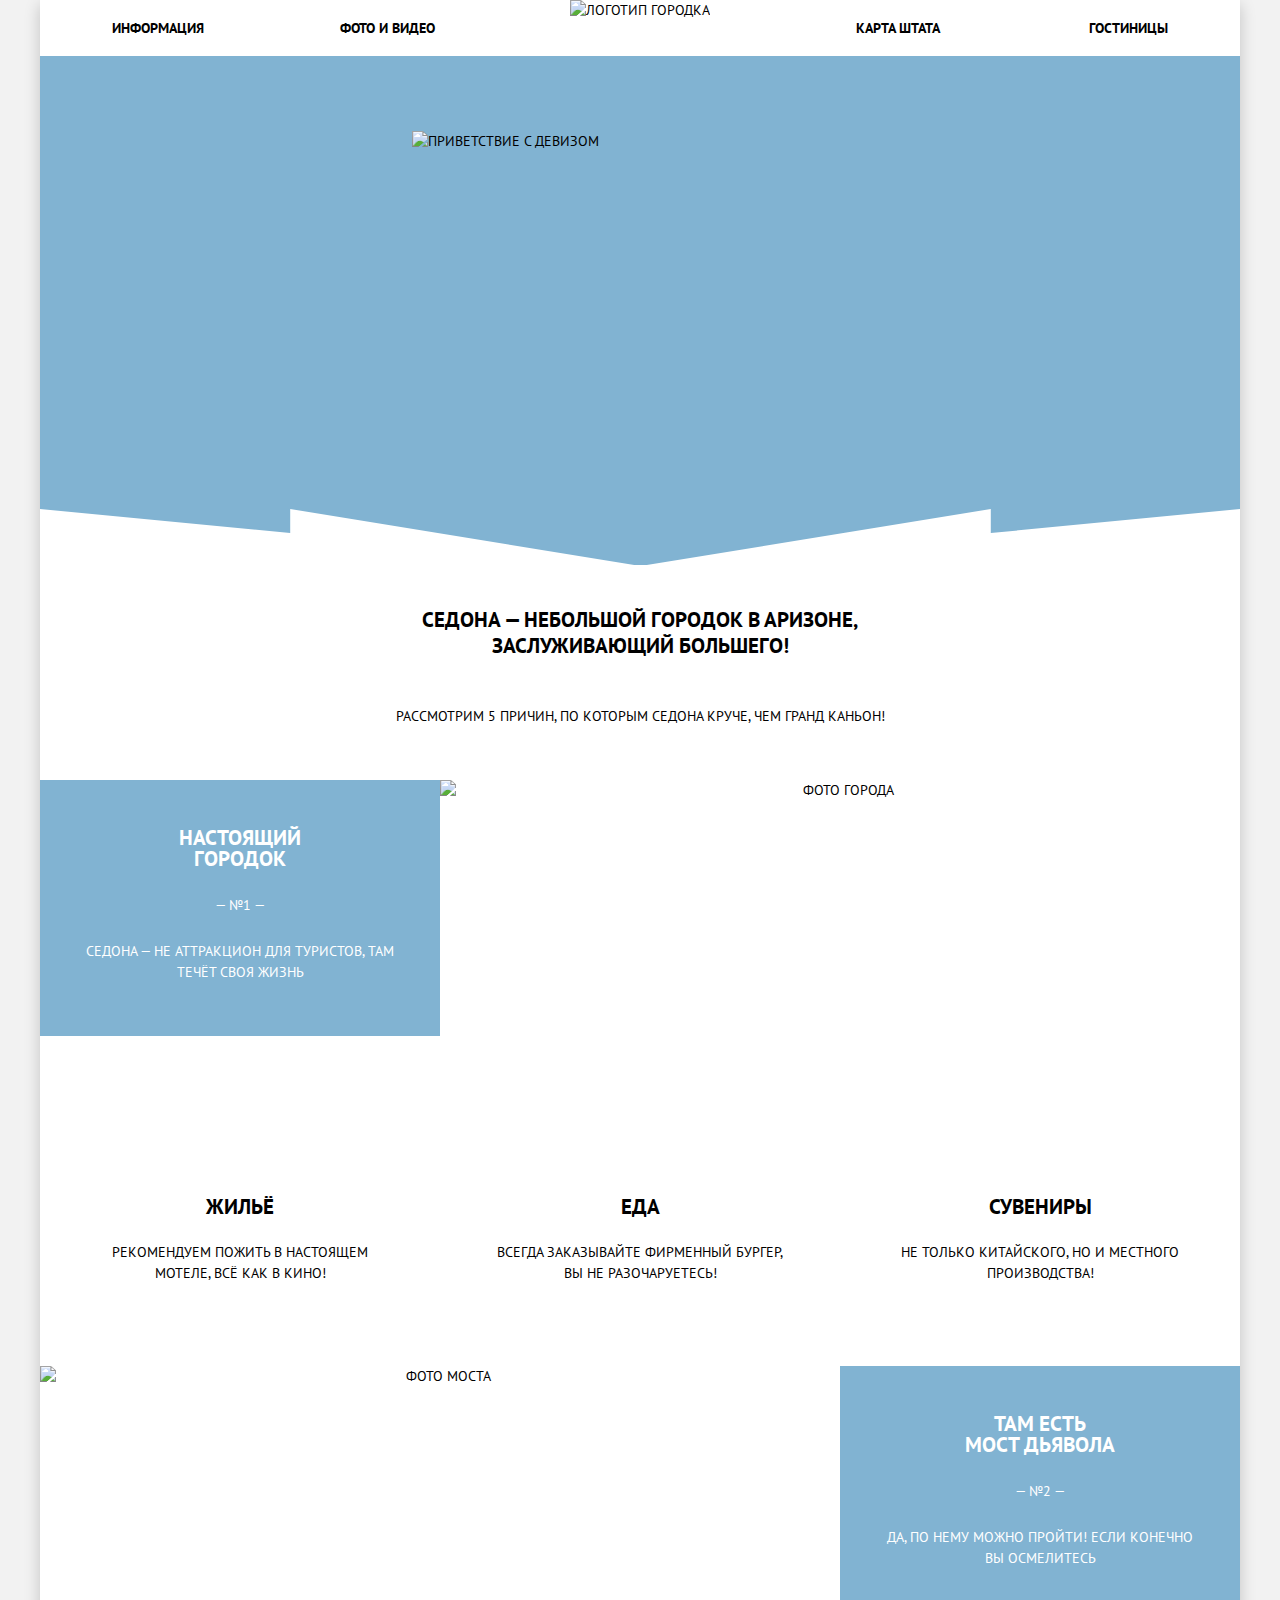
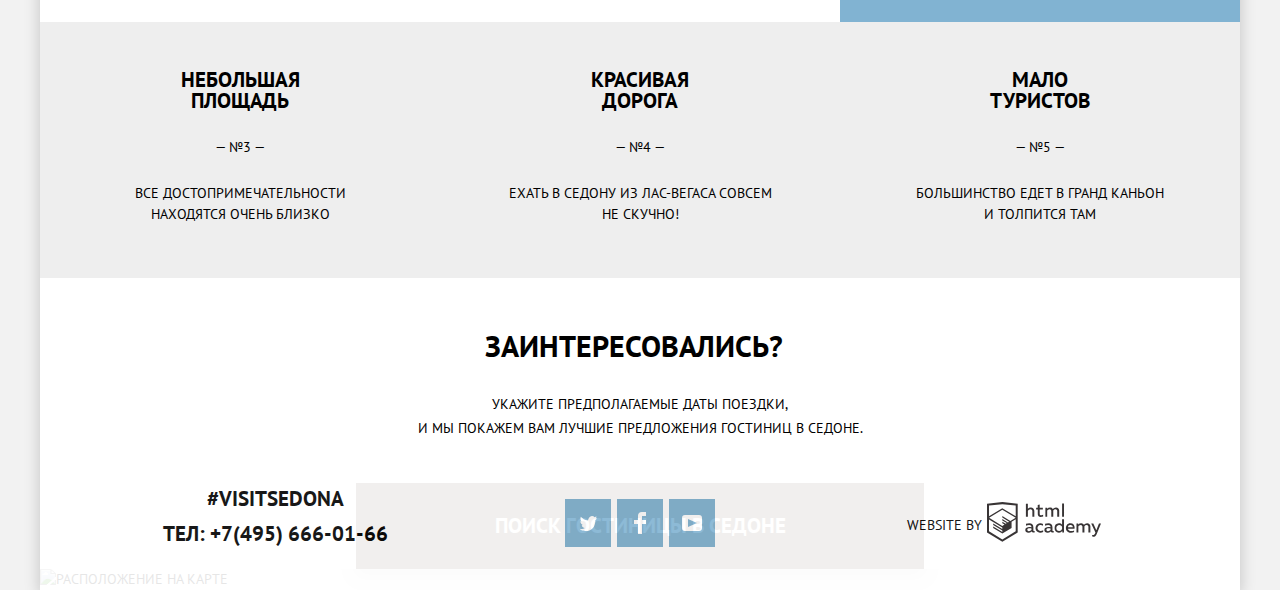
==== commit db4d8201: "Оживление интерактивных элементов" ====
--- a/index.html
+++ b/index.html
@@ -8,7 +8,7 @@
   <link rel="icon" href="img/favicons/favicon32.svg" type="image/svg+xml">
   <link rel="apple-touch-icon" href="img/favicons/favicon180.png">
   <link rel="manifest" href="manifest.webmanifest">
-  <link rel="stylesheet" href="css/normalize.css">
+  <link rel="stylesheet" href="css/normalize.min.css">
   <link rel="stylesheet" href="css/style.min.css">
 </head>
 
@@ -121,11 +121,13 @@
         <button class="search-button" type="button">
           Поиск гостиницы в Седоне
         </button>
-        <div class="search-hotel-popup">
+      </section>
+      <section class="location">
+        <div class="search-hotel-popup close-popup">
           <form class="search-form" method="get" action="https://echo.htmlacademy.ru">
             <div class="search-item arrival-date">
               <label for="arrival-date-form">Дата заезда:</label>
-              <input type="text" name="arrival-date" id="arrival-date-form" value="24 апреля 2017">
+              <input type="text" name="arrival-date" id="arrival-date-form" value="24 апреля 2017" placeholder="24 апреля 2017">
               <button class="calendar" type="button" aria-label="Указать дату заезда">
                 <svg width="21" height="23" fill="none" xmlns="http://www.w3.org/2000/svg">
                   <path fill-rule="evenodd" clip-rule="evenodd"
@@ -137,7 +139,7 @@
             </div>
             <div class="search-item departure-date">
               <label for="departure-date">Дата выезда:</label>
-              <input type="text" name="departure-date" id="departure-date-form" value="4 июля 2017">
+              <input type="text" name="departure-date" id="departure-date-form" value="4 июля 2017" placeholder="4 июля 2017">
               <button class="calendar" type="button" aria-label="Указать дату выезда">
                 <svg width="21" height="23" fill="none" xmlns="http://www.w3.org/2000/svg">
                   <path fill-rule="evenodd" clip-rule="evenodd"
@@ -150,7 +152,7 @@
             <div class="search-item adult-guest">
               <label for="adult-guest-form">Взрослые:</label>
               <button class="button-minus" type="button" aria-label="Уменьшить количество взрослых"></button>
-              <input type="text" name="adult-guest" id="adult-guest-form" value="2">
+              <input type="text" name="adult-guest" id="adult-guest-form" value="2" placeholder="2">
               <button class="button-plus" type="button" aria-label="Увеличить количество взрослых">
                 <svg width="11" height="11" viewBox="0 0 11 11" fill="none" xmlns="http://www.w3.org/2000/svg">
                   <path fill-rule="evenodd" clip-rule="evenodd"
@@ -161,7 +163,7 @@
             <div class="search-item children-guest">
               <label for="children-guest-form">Дети:</label>
               <button class="button-minus" type="button" aria-label="Уменьшить количество детей"></button>
-              <input type="text" name="children-guest" id="children-guest-form" value="0">
+              <input type="text" name="children-guest" id="children-guest-form" value="0" placeholder="0">
               <button class="button-plus" type="button" aria-label="Увеличить количество детей">
                 <svg width="11" height="11" viewBox="0 0 11 11" fill="none" xmlns="http://www.w3.org/2000/svg">
                   <path fill-rule="evenodd" clip-rule="evenodd"
@@ -172,8 +174,6 @@
             <input class="search-button-hotel" type="submit" value="Найти" aria-label="Найти подходящую гостиницу">
           </form>
         </div>
-      </section>
-      <section>
         <h2 class="visually-hidden">Как до нас добраться?</h2>
         <img src="img/map.png" width="1200" height="594" alt="Расположение на карте">
       </section>
@@ -228,6 +228,7 @@
       </p>
     </footer>
   </div>
+  <script src="js/script.min.js"></script>
 </body>
 
 </html>
--- a/css/style.min.css
+++ b/css/style.min.css
@@ -1 +1 @@
-@font-face{font-family:"PT Sans";src:url(../fonts/PTSans.woff2) format("woff2"),url(../fonts/PTSans.woff) format("woff");font-style:normal;font-weight:400;font-display:swap}@font-face{font-family:"PT Sans";src:url(../fonts/PTSans-Bold.woff2) format("woff2"),url(../fonts/PTSans-Bold.woff) format("woff");font-style:normal;font-weight:700;font-display:swap}:root{--base-color-text:#000000;--alternative-base-dark:#231F20;--base-clicked-text:rgba(0, 0, 0, 0.3);--base-color:#FFFFFF;--base-button:#81B3D2;--focus-button:#669EC0;--activate-button:#5496BD;--alternative-button:#766357;--alternative-focus:#604E43;--alternative-activate:#503E33;--second-features-color:#EEEEEE;--controls-base:#CACACA;--controls-alternative:#BDBBBC;--controls-disabled:#6A6A6A;--controls-accent:#ABABAB;--controls-subaccent:#EBEBEB;--button-accent:#A9A9A9;--rating-text:#666666;--rating-background:#F2F2F2;--semi-transparent-text:rgba(255, 255, 255, 0.3);--base-shadow:rgba(0, 1, 1, 0.2);--shadow-popup:rgba(0, 1, 1, 0.15);--secondary-accent:#E5E5E5}.clear-list{list-style:none;margin:0;padding:0}.page{height:100%;background-color:var(--rating-background)}.general-wrapper{width:1200px;margin:0 auto;padding:0;background-color:var(--base-color);-webkit-box-shadow:0 5px 15px var(--base-shadow);box-shadow:0 5px 15px var(--base-shadow);min-height:100%;display:-ms-grid;display:grid;-ms-grid-rows:-webkit-min-content 1fr -webkit-min-content;-ms-grid-rows:min-content 1fr min-content;grid-template-rows:-webkit-min-content 1fr -webkit-min-content;grid-template-rows:min-content 1fr min-content;-ms-flex-line-pack:start;align-content:start}.page-body{font-family:"PT Sans",Arial,sans-serif;font-weight:400;font-size:14px;line-height:21px;color:var(--base-color-text);text-transform:uppercase;height:100%}.visually-hidden{position:absolute;width:1px;height:1px;margin:-1px;border:0;padding:0;white-space:nowrap;-webkit-clip-path:inset(100%);clip-path:inset(100%);clip:rect(0 0 0 0);overflow:hidden}.main-header{display:-ms-grid;display:grid;margin-bottom:0}.main-navigation,.navigation-list{display:-webkit-box;display:-ms-flexbox;display:flex}.navigation-list{-ms-flex-wrap:wrap;flex-wrap:wrap;margin-left:72px;margin-right:72px;width:1056px;min-height:56px}.navigation-item{padding-top:15px;padding-bottom:15px;width:228px}.navigation-item:nth-child(4n-2){margin-right:144px}.navigation-item:nth-child(4n),.navigation-item:nth-child(4n-1){text-align:right}.navigation-item .navigation-link{text-decoration:none;color:var(--base-color-text);font-weight:700;line-height:26px}.navigation-item .navigation-link:focus,.navigation-item .navigation-link:hover{color:var(--base-button)}.navigation-item .navigation-link:active{color:var(--base-color-text);opacity:.3}.navigation-item-active{color:var(--alternative-button);font-weight:700;padding-top:17px;padding-bottom:13px;width:228px;text-align:right}.short-logo{position:absolute;left:50%;margin-right:-50%;-webkit-transform:translate(-50%,0);-ms-transform:translate(-50%,0);transform:translate(-50%,0)}.main-page{display:-ms-grid;display:grid}.full-logo{width:1200px;height:509px;margin-bottom:21px;background-color:var(--base-button);background-image:url(../img/mask.svg),url(../img/background-photo.jpg);background-size:1201px 59px,1200px 509px;background-position:0 452px,0 0;-webkit-box-align:center;-ms-flex-align:center;align-items:center;background-repeat:no-repeat}.image-logo{display:block;margin:75px auto}.slogan,.test{text-align:center;padding-left:200px;padding-right:200px}.slogan{font-size:21px;line-height:26px;font-weight:700;margin-bottom:33px}.test{margin-bottom:53px}.features-list{display:-ms-grid;display:grid;-ms-grid-columns:400px 400px 400px;grid-template-columns:400px 400px 400px;-ms-grid-rows:256px 330px 256px 256px;grid-template-rows:256px 330px 256px 256px}.features-list>:nth-child(1){-ms-grid-row:1;-ms-grid-column:1}.features-list>:nth-child(2){-ms-grid-row:1;-ms-grid-column:2}.features-list>:nth-child(3){-ms-grid-row:1;-ms-grid-column:3}.features-list>:nth-child(4){-ms-grid-row:2;-ms-grid-column:1}.features-list>:nth-child(5){-ms-grid-row:2;-ms-grid-column:2}.features-list>:nth-child(6){-ms-grid-row:2;-ms-grid-column:3}.features-list>:nth-child(7){-ms-grid-row:3;-ms-grid-column:1}.features-list>:nth-child(8){-ms-grid-row:3;-ms-grid-column:2}.features-list>:nth-child(9){-ms-grid-row:3;-ms-grid-column:3}.features-list>:nth-child(10){-ms-grid-row:4;-ms-grid-column:1}.features-list>:nth-child(11){-ms-grid-row:4;-ms-grid-column:2}.features-list>:nth-child(12){-ms-grid-row:4;-ms-grid-column:3}.features-item{text-align:center}.features-item h3{font-size:21px;margin-bottom:26px}.features-description{margin-top:25px}.illustrated-item{color:var(--base-color);background-color:var(--base-button);padding:26px}.no-illustrated-item{background-color:var(--second-features-color);padding:26px}.item1{-ms-grid-row:1;grid-row-start:1;grid-row-end:2;-ms-grid-column-span:3;grid-column-end:4;display:-ms-grid;display:grid;-ms-grid-columns:400px 800px;grid-template-columns:400px 800px}.item2 .illustrated-item{-webkit-box-ordinal-group:2;-ms-flex-order:1;order:1}.item1,.item2,.item3,.item4,.item5{-ms-grid-row-span:1;-ms-grid-column:1;grid-column-start:1}.item2{-ms-grid-row:3;grid-row-start:3;grid-row-end:4;-ms-grid-column-span:3;grid-column-end:4;display:-ms-grid;display:grid;-ms-grid-columns:800px 400px;grid-template-columns:800px 400px}.item3,.item4,.item5{-ms-grid-row:4;grid-row-start:4;grid-row-end:5;-ms-grid-column-span:1;grid-column-end:2}.item4,.item5{-ms-grid-column:2;grid-column-start:2;grid-column-end:3}.item5{-ms-grid-column:3;grid-column-start:3;grid-column-end:4}.subfeatures-list{display:-ms-grid;display:grid;-ms-grid-columns:400px 400px 400px;grid-template-columns:400px 400px 400px;-ms-grid-rows:330px;grid-template-rows:330px}.subfeatures-list>:nth-child(1){-ms-grid-row:1;-ms-grid-column:1}.subfeatures-list>:nth-child(2){-ms-grid-row:1;-ms-grid-column:2}.subfeatures-list>:nth-child(3){-ms-grid-row:1;-ms-grid-column:3}.subfeatures-item{text-align:center;padding:0 50px}.subfeatures-item h4{font-size:21px;position:relative;margin-top:160px;margin-bottom:25px}.subfeatures-item:first-child h4:before{content:"";position:absolute;left:111px;bottom:50px;width:75px;height:72px;background-image:url(../img/interface-icon/icon-house.svg);background-repeat:no-repeat;background-position:0 0}.subfeatures-item:nth-child(2) h4:before,.subfeatures-item:nth-child(3) h4:before{content:"";position:absolute;left:111px;bottom:50px;width:75px;height:70px;background-image:url(../img/interface-icon/icon-burger.svg);background-repeat:no-repeat;background-position:0 0}.subfeatures-item:nth-child(3) h4:before{left:117px;width:64px;height:77px;background-image:url(../img/interface-icon/icon-gift.svg)}.search-hotel{display:-ms-grid;display:grid;-ms-grid-column-align:center;justify-self:center;position:relative}.motivate,.question{line-height:24px;text-align:center}.question{font-weight:700;font-size:30px;margin-top:56px;margin-bottom:20px;margin-right:13px}.motivate{margin-bottom:43px}.search-button{font-weight:700;text-transform:uppercase;font-size:21px;line-height:26px;text-align:center;color:var(--base-color);background-color:var(--alternative-button);border:0;width:568px;height:86px}.search-button:focus,.search-button:hover{background-color:var(--alternative-focus)}.search-button:active{background-color:var(--alternative-activate);color:var(--semi-transparent-text)}.search-hotel-popup{position:absolute;top:291px;width:568px;height:395px;background-color:var(--base-color);-webkit-box-shadow:0 7px 15px var(--shadow-popup);box-shadow:0 7px 15px var(--shadow-popup)}.search-form{padding:54px;display:-webkit-box;display:-ms-flexbox;display:flex;-ms-flex-wrap:wrap;flex-wrap:wrap;-webkit-box-pack:justify;-ms-flex-pack:justify;justify-content:space-between}.search-item{position:relative;height:38px;margin-bottom:30px;margin-left:2px}.search-item label{font-weight:700;margin-right:16px}.search-item input{height:38px;border:0;font-weight:700;text-transform:uppercase;background-color:var(--rating-background);margin:0;padding:0}.arrival-date label{margin-right:20px}.arrival-date input,.departure-date input{width:332px;padding-left:12px}.arrival-date input:hover,.departure-date input:hover{background-color:var(--controls-subaccent)}.arrival-date input:focus,.departure-date input:focus{width:328px;height:34px;outline:0;border:2px solid var(--secondary-accent);background-color:var(--base-color)}.adult-guest input,.children-guest input{width:22px;padding-left:16px}.adult-guest input:hover,.children-guest input:hover{background-color:var(--controls-subaccent)}.adult-guest input:focus,.children-guest input:focus{width:18px;height:34px;outline:0;border:2px solid var(--secondary-accent);background-color:var(--base-color)}.calendar{position:absolute;top:8px;right:9px;width:21px;height:23px;padding:0;border:0;background-color:transparent}.button-plus svg,.calendar svg{fill:var(--button-accent)}.calendar:focus svg,.calendar:hover svg{fill:var(--base-color-text)}.calendar:active svg{fill:var(--base-button)}.adult-guest,.children-guest{display:-webkit-box;display:-ms-flexbox;display:flex;-webkit-box-align:center;-ms-flex-align:center;align-items:center}.adult-guest label{margin-right:38px}.children-guest label{margin-right:28px}.button-minus,.button-plus{width:38px;height:38px;background-color:var(--rating-background);border:0;position:relative}.button-minus::after{content:"";position:absolute;width:12px;height:3px;top:18px;left:13px;background-color:var(--button-accent)}.button-minus:focus::after,.button-minus:hover::after{background-color:var(--base-color-text)}.button-minus:active::after{background-color:var(--base-button)}.button-plus:focus svg,.button-plus:hover svg{fill:var(--base-color-text)}.button-plus:active svg{fill:var(--base-button)}.search-button-hotel{text-transform:uppercase;font-size:21px;line-height:26px;font-weight:700;text-align:center;color:var(--base-color);background-color:var(--base-button);border:0;width:458px;height:58px;margin-top:24px}.search-button-hotel:focus,.search-button-hotel:hover{background-color:var(--focus-button)}.catalog-filter,.search-button-hotel:active{color:var(--semi-transparent-text);background-color:var(--activate-button)}.catalog-filter{width:1056px;height:217px;background-image:url(../img/background-catalog.jpg);color:var(--base-color);padding-right:72px;padding-left:72px}.catalog-filter-form{display:-ms-grid;display:grid;-ms-grid-columns:250px 73px 250px 73px -webkit-max-content;-ms-grid-columns:250px 73px 250px 73px max-content;grid-template-columns:250px 250px -webkit-max-content;grid-template-columns:250px 250px max-content;-webkit-column-gap:73px;-moz-column-gap:73px;column-gap:73px;padding-top:26px;padding-bottom:32px}.catalog-filter-form fieldset{padding:0;margin:0;border:0}.filter-type-object{margin-left:-68px}.filter-type{font-size:16px;font-weight:700;padding-bottom:24px}.filter-position{padding-left:39px}.checkbox-legend{position:relative;display:block;cursor:pointer;-webkit-user-select:none;-moz-user-select:none;-ms-user-select:none;user-select:none;padding-bottom:25px;padding-left:2px}.checkbox-legend::after,.checkbox-legend::before{content:"";position:absolute;left:-39px;top:1px;height:23px;-webkit-box-sizing:border-box;box-sizing:border-box;-webkit-transition:opacity .2s;-o-transition:opacity .2s;transition:opacity .2s}.checkbox-legend::before{width:23px;border:2px solid var(--base-color);border-radius:3px}.checkbox-legend::after{opacity:0;width:27px;background-image:url(../img/interface-icon/checkbox-on.svg)}.filter-checkbox:checked+.checkbox-legend::before{opacity:0}.filter-checkbox:checked+.checkbox-legend::after{opacity:1}.filter-checkbox:disabled+.checkbox-legend::before{border:2px solid var(--controls-disabled);cursor:default}.filter-checkbox:checked:disabled+.checkbox-legend::after{background-image:url(../img/interface-icon/checkbox-on-disabled.svg)}.filter-price{width:317px;margin-left:92px}.price-controls{position:relative;height:32px;margin-bottom:20px;margin-top:-14px;border:2px solid var(--base-color);border-radius:2px}.price-controls::after{content:"";position:absolute;top:16px;left:158px;width:2px;height:22px;background-color:var(--base-color);-webkit-transform:translate(-50%,-50%);-ms-transform:translate(-50%,-50%);transform:translate(-50%,-50%)}.price-controls label{display:inline-block;font-size:14px;line-height:32px}.price-controls .min-price{padding-left:65px}.price-controls .max-price{padding-left:63px}.price-controls input{width:55px;color:var(--base-color);background-color:transparent;border:0;outline:0}.range-controls{position:relative;margin-bottom:33px}.range-controls .scale{height:2px;background-color:var(--semi-transparent-text)}.range-controls .bar{width:80%;height:2px;background-color:var(--base-color)}.range-toggle{position:absolute;top:-9px;width:4px;height:4px;background-color:var(--controls-accent);border:8px solid var(--base-color);border-radius:50%;cursor:pointer}.range-toggle:hover{-webkit-transform:scale(1.1);-ms-transform:scale(1.1);transform:scale(1.1)}.range-toggle-min{left:0}.range-toggle-max{left:80%}.filter-button{display:block;margin:33px 86px;padding:6px 33px;font-size:14px;line-height:20px;color:var(--base-color);text-transform:uppercase;background-color:transparent;border:2px solid var(--base-color);border-radius:2px;outline:0;cursor:pointer}.filter-button:focus,.filter-button:hover{color:var(--base-color-text);background-color:var(--base-color)}.variable-sorting{margin:5px 71px 13px 72px;display:-webkit-box;display:-ms-flexbox;display:flex;-webkit-box-pack:justify;-ms-flex-pack:justify;justify-content:space-between;-webkit-box-align:center;-ms-flex-align:center;align-items:center}.amount-results{min-width:100px;-webkit-box-ordinal-group:0;-ms-flex-order:-1;order:-1;margin-right:49px;font-weight:700;font-size:21px;line-height:26px}.sorting-wrapper{display:-webkit-box;display:-ms-flexbox;display:flex;margin-right:395px;-webkit-box-align:center;-ms-flex-align:center;align-items:center}.sorting-name{font-size:12px;line-height:18px;font-weight:400;margin-right:39px}.sorting{display:-webkit-box;display:-ms-flexbox;display:flex;-ms-flex-wrap:wrap;flex-wrap:wrap}.sorting-item{font-size:12px;line-height:18px;color:var(--base-clicked-text);-webkit-text-decoration-style:dotted;text-decoration-style:dotted;-webkit-text-decoration-color:var(--base-button);text-decoration-color:var(--base-button);margin-right:33px}.sorting-item:focus,.sorting-item:hover{color:var(--base-button);-webkit-text-decoration-style:dotted;text-decoration-style:dotted;-webkit-text-decoration-color:var(--base-button);text-decoration-color:var(--base-button)}.sorting-item:active{text-decoration:none;color:var(--base-color-text)}.sorting-item-active{text-decoration:none;color:var(--base-button)}.method{display:-webkit-box;display:-ms-flexbox;display:flex}.method li:first-child{margin-right:15px}.method-item{display:block;-webkit-transform:translateY(6px);-ms-transform:translateY(6px);transform:translateY(6px)}.method-item svg{fill:var(--controls-base)}.method-item:focus svg,.method-item:hover svg{fill:var(--base-color-text)}.method .method-active svg,.method-item:active svg{fill:var(--base-button)}.method-item-down{-webkit-transform:translateY(4px);-ms-transform:translateY(4px);transform:translateY(4px)}.method-item-down svg{-webkit-transform:rotate(60deg);-ms-transform:rotate(60deg);transform:rotate(60deg)}.hotel-block:first-child{border-top:1px solid var(--secondary-accent)}.hotel-block,.hotel-data,.wrapper-about-hotel{display:-webkit-box;display:-ms-flexbox;display:flex}.hotel-block{border-bottom:1px solid var(--secondary-accent);height:90px;padding:30px 70px 30px 73px}.hotel-data,.wrapper-about-hotel{-webkit-box-pack:justify;-ms-flex-pack:justify;justify-content:space-between}.hotel-data{width:100%;margin-left:30px}.wrapper-about-hotel{-webkit-box-orient:vertical;-webkit-box-direction:normal;-ms-flex-direction:column;flex-direction:column;position:relative}.hotel-name{color:var(--base-color-text);text-decoration:none;margin-top:-6px}.hotel-name:focus,.hotel-name:hover{color:var(--base-button)}.hotel-name:active{color:var(--base-clicked-text)}.hotel-name h3{font-size:21px;line-height:26px;margin:0}.hotel-level{display:block;content:"";height:17px;margin-top:0;background-image:url(../img/interface-icon/rating-star.svg);background-repeat:space}.level-4{width:91px;margin-left:21px}.level-3{width:66px;margin-left:47px}.level-2{width:42px;margin-left:70px}.hotel-description{display:-webkit-box;display:-ms-flexbox;display:flex}.hotel-description p{-ms-flex-wrap:wrap;flex-wrap:wrap;width:116px;margin:0}.wrapper-rating-level{-webkit-box-orient:vertical;-webkit-box-direction:normal;-ms-flex-direction:column;flex-direction:column;position:relative;-webkit-box-pack:justify;-ms-flex-pack:justify;justify-content:space-between}.activities-button,.hotel-description p,.hotel-user-rating,.wrapper-rating-level{display:-webkit-box;display:-ms-flexbox;display:flex}.hotel-user-rating{color:var(--rating-text);background-color:var(--rating-background);margin:0;padding:3px 12px 3px 16px}.activities-button{margin-top:9px}.hotel-info{background-color:var(--base-button);color:var(--base-color);text-decoration:none;font-weight:700;margin-right:6px;padding:3px 17px}.hotel-info:focus,.hotel-info:hover{background-color:var(--focus-button)}.hotel-info:active{background-color:var(--activate-button);color:var(--semi-transparent-text)}.rent-button{background-color:var(--alternative-button);color:var(--base-color);text-decoration:none;font-weight:700;padding:3px 18px 3px 16px}.rent-button:focus,.rent-button:hover{background-color:var(--alternative-focus)}.rent-button:active{background-color:var(--alternative-activate);color:var(--semi-transparent-text)}.blank-words{text-align:center;padding:350px}.main-footer{height:120px;display:-webkit-box;display:-ms-flexbox;display:flex;-webkit-box-align:center;-ms-flex-align:center;align-items:center;padding-top:7px}.location-footer{background-color:var(--base-color);opacity:.9;margin-top:-127px}.footer-contacts{font-weight:700;font-size:21px;line-height:26px;width:400px;text-align:center;vertical-align:top}.full-contact{width:250px;margin-left:110px;margin-bottom:37px}.contact-name{margin:9px auto}.footer-contacts-phone{text-decoration:none;color:var(--base-color-text)}.footer-contacts-phone:focus,.footer-contacts-phone:hover{color:var(--base-button)}.footer-contacts-phone:active{color:var(--base-color-text);opacity:.3}.social-block{width:400px;margin-bottom:14px}.list-social,.social-button{display:-webkit-box;display:-ms-flexbox;display:flex}.list-social{-ms-flex-wrap:wrap;flex-wrap:wrap;-webkit-box-pack:justify;-ms-flex-pack:justify;justify-content:space-between;width:150px;margin:0 auto}.social-button{-webkit-box-align:center;-ms-flex-align:center;align-items:center;-webkit-box-pack:center;-ms-flex-pack:center;justify-content:center;width:46px;height:48px;background-color:var(--base-button);color:var(--base-color)}.social-button:focus,.social-button:hover{background-color:var(--focus-button)}.social-button:active{background-color:var(--activate-button);fill-opacity:.3}.footer-copyright,.full-copyright{display:-webkit-box;display:-ms-flexbox;display:flex;-webkit-box-align:center;-ms-flex-align:center;align-items:center}.footer-copyright{line-height:26px;width:400px;margin:0;-webkit-box-pack:center;-ms-flex-pack:center;justify-content:center}.full-copyright{width:195px;-webkit-box-pack:justify;-ms-flex-pack:justify;justify-content:space-between;margin-bottom:10px;margin-right:72px}.full-copyright svg{fill:var(--alternative-base-dark)}.full-copyright:focus svg,.full-copyright:hover svg{fill:var(--base-button)}.full-copyright:active svg{fill:var(--controls-alternative)}
+@-webkit-keyframes swipe{0%{-webkit-transform:translateY(-395px);transform:translateY(-395px)}to{-webkit-transform:translateY(0);transform:translateY(0)}}@keyframes swipe{0%{-webkit-transform:translateY(-395px);transform:translateY(-395px)}to{-webkit-transform:translateY(0);transform:translateY(0)}}@-webkit-keyframes reverse-swipe{0%{-webkit-transform:translateY(0);transform:translateY(0)}to{-webkit-transform:translateY(-395px);transform:translateY(-395px)}}@keyframes reverse-swipe{0%{-webkit-transform:translateY(0);transform:translateY(0)}to{-webkit-transform:translateY(-395px);transform:translateY(-395px)}}@-webkit-keyframes error{0%,34%,68%,to{-webkit-transform:translateY(0);transform:translateY(0)}17%,51%,84%{-webkit-transform:translateY(-10px);transform:translateY(-10px)}}@keyframes error{0%,34%,68%,to{-webkit-transform:translateY(0);transform:translateY(0)}17%,51%,84%{-webkit-transform:translateY(-10px);transform:translateY(-10px)}}@font-face{font-family:"PT Sans";src:url(../fonts/PTSans.woff2) format("woff2"),url(../fonts/PTSans.woff) format("woff");font-style:normal;font-weight:400;font-display:swap}@font-face{font-family:"PT Sans";src:url(../fonts/PTSans-Bold.woff2) format("woff2"),url(../fonts/PTSans-Bold.woff) format("woff");font-style:normal;font-weight:700;font-display:swap}:root{--base-color-text:#000000;--alternative-base-dark:#231F20;--base-clicked-text:rgba(0, 0, 0, 0.3);--base-color:#FFFFFF;--base-button:#81B3D2;--focus-button:#669EC0;--activate-button:#5496BD;--alternative-button:#766357;--alternative-focus:#604E43;--alternative-activate:#503E33;--second-features-color:#EEEEEE;--controls-base:#CACACA;--controls-alternative:#BDBBBC;--controls-disabled:#6A6A6A;--controls-accent:#ABABAB;--controls-subaccent:#EBEBEB;--button-accent:#A9A9A9;--rating-text:#666666;--rating-background:#F2F2F2;--semi-transparent-text:rgba(255, 255, 255, 0.3);--base-shadow:rgba(0, 1, 1, 0.2);--shadow-popup:rgba(0, 1, 1, 0.15);--secondary-accent:#E5E5E5}.clear-list{list-style:none;margin:0;padding:0}.page{height:100%;background-color:var(--rating-background)}.general-wrapper{width:1200px;margin:0 auto;padding:0;background-color:var(--base-color);-webkit-box-shadow:0 5px 15px var(--base-shadow);box-shadow:0 5px 15px var(--base-shadow);min-height:100%;display:-ms-grid;display:grid;-ms-grid-rows:-webkit-min-content 1fr -webkit-min-content;-ms-grid-rows:min-content 1fr min-content;grid-template-rows:-webkit-min-content 1fr -webkit-min-content;grid-template-rows:min-content 1fr min-content;-ms-flex-line-pack:start;align-content:start}.page-body{font-family:"PT Sans",Arial,sans-serif;font-weight:400;font-size:14px;line-height:21px;color:var(--base-color-text);text-transform:uppercase;height:100%}.visually-hidden{position:absolute;width:1px;height:1px;margin:-1px;border:0;padding:0;white-space:nowrap;-webkit-clip-path:inset(100%);clip-path:inset(100%);clip:rect(0 0 0 0);overflow:hidden}.main-header{display:-ms-grid;display:grid;margin-bottom:0}.main-navigation,.navigation-list{display:-webkit-box;display:-ms-flexbox;display:flex}.navigation-list{-ms-flex-wrap:wrap;flex-wrap:wrap;margin-left:72px;margin-right:72px;width:1056px;min-height:56px}.navigation-item{padding-top:15px;padding-bottom:15px;width:228px}.navigation-item:nth-child(4n-2){margin-right:144px}.navigation-item:nth-child(4n),.navigation-item:nth-child(4n-1){text-align:right}.navigation-item .navigation-link{text-decoration:none;color:var(--base-color-text);font-weight:700;line-height:26px}.navigation-item .navigation-link:focus,.navigation-item .navigation-link:hover{color:var(--base-button)}.navigation-item .navigation-link:active{color:var(--base-color-text);opacity:.3}.navigation-item-active{color:var(--alternative-button);font-weight:700;padding-top:17px;padding-bottom:13px;width:228px;text-align:right}.short-logo{position:absolute;left:50%;margin-right:-50%;-webkit-transform:translate(-50%,0);-ms-transform:translate(-50%,0);transform:translate(-50%,0)}.main-page{display:-ms-grid;display:grid}.full-logo{width:1200px;height:509px;margin-bottom:21px;background-color:var(--base-button);background-image:url(../img/mask.svg),url(../img/background-photo.jpg);background-size:1201px 59px,1200px 509px;background-position:0 452px,0 0;-webkit-box-align:center;-ms-flex-align:center;align-items:center;background-repeat:no-repeat}.image-logo{display:block;margin:75px auto}.slogan,.test{text-align:center;padding-left:200px;padding-right:200px}.slogan{font-size:21px;line-height:26px;font-weight:700;margin-bottom:33px}.test{margin-bottom:53px}.features-list{display:-ms-grid;display:grid;-ms-grid-columns:400px 400px 400px;grid-template-columns:400px 400px 400px;-ms-grid-rows:256px 330px 256px 256px;grid-template-rows:256px 330px 256px 256px}.features-list>:nth-child(1){-ms-grid-row:1;-ms-grid-column:1}.features-list>:nth-child(2){-ms-grid-row:1;-ms-grid-column:2}.features-list>:nth-child(3){-ms-grid-row:1;-ms-grid-column:3}.features-list>:nth-child(4){-ms-grid-row:2;-ms-grid-column:1}.features-list>:nth-child(5){-ms-grid-row:2;-ms-grid-column:2}.features-list>:nth-child(6){-ms-grid-row:2;-ms-grid-column:3}.features-list>:nth-child(7){-ms-grid-row:3;-ms-grid-column:1}.features-list>:nth-child(8){-ms-grid-row:3;-ms-grid-column:2}.features-list>:nth-child(9){-ms-grid-row:3;-ms-grid-column:3}.features-list>:nth-child(10){-ms-grid-row:4;-ms-grid-column:1}.features-list>:nth-child(11){-ms-grid-row:4;-ms-grid-column:2}.features-list>:nth-child(12){-ms-grid-row:4;-ms-grid-column:3}.features-item{text-align:center}.features-item h3{font-size:21px;margin-bottom:26px}.features-description{margin-top:25px}.illustrated-item{color:var(--base-color);background-color:var(--base-button);padding:26px}.no-illustrated-item{background-color:var(--second-features-color);padding:26px}.item1{-ms-grid-row:1;grid-row-start:1;grid-row-end:2;-ms-grid-column-span:3;grid-column-end:4;display:-ms-grid;display:grid;-ms-grid-columns:400px 800px;grid-template-columns:400px 800px}.item2 .illustrated-item{-webkit-box-ordinal-group:2;-ms-flex-order:1;order:1}.item1,.item2,.item3,.item4,.item5{-ms-grid-row-span:1;-ms-grid-column:1;grid-column-start:1}.item2{-ms-grid-row:3;grid-row-start:3;grid-row-end:4;-ms-grid-column-span:3;grid-column-end:4;display:-ms-grid;display:grid;-ms-grid-columns:800px 400px;grid-template-columns:800px 400px}.item3,.item4,.item5{-ms-grid-row:4;grid-row-start:4;grid-row-end:5;-ms-grid-column-span:1;grid-column-end:2}.item4,.item5{-ms-grid-column:2;grid-column-start:2;grid-column-end:3}.item5{-ms-grid-column:3;grid-column-start:3;grid-column-end:4}.subfeatures-list{display:-ms-grid;display:grid;-ms-grid-columns:400px 400px 400px;grid-template-columns:400px 400px 400px;-ms-grid-rows:330px;grid-template-rows:330px}.subfeatures-list>:nth-child(1){-ms-grid-row:1;-ms-grid-column:1}.subfeatures-list>:nth-child(2){-ms-grid-row:1;-ms-grid-column:2}.subfeatures-list>:nth-child(3){-ms-grid-row:1;-ms-grid-column:3}.subfeatures-item{text-align:center;padding:0 50px}.subfeatures-item h4{font-size:21px;position:relative;margin-top:160px;margin-bottom:25px}.subfeatures-item:first-child h4:before{content:"";position:absolute;left:111px;bottom:50px;width:75px;height:72px;background-image:url(../img/interface-icon/icon-house.svg);background-repeat:no-repeat;background-position:0 0}.subfeatures-item:nth-child(2) h4:before,.subfeatures-item:nth-child(3) h4:before{content:"";position:absolute;left:111px;bottom:50px;width:75px;height:70px;background-image:url(../img/interface-icon/icon-burger.svg);background-repeat:no-repeat;background-position:0 0}.subfeatures-item:nth-child(3) h4:before{left:117px;width:64px;height:77px;background-image:url(../img/interface-icon/icon-gift.svg)}.search-hotel{display:-ms-grid;display:grid;-ms-grid-column-align:center;justify-self:center}.motivate,.question{line-height:24px;text-align:center}.question{font-weight:700;font-size:30px;margin-top:56px;margin-bottom:20px;margin-right:13px}.motivate{margin-bottom:43px}.search-button{font-weight:700;text-transform:uppercase;font-size:21px;line-height:26px;text-align:center;color:var(--base-color);background-color:var(--alternative-button);border:0;width:568px;height:86px}.search-button:focus,.search-button:hover{background-color:var(--alternative-focus)}.search-button:active{background-color:var(--alternative-activate);color:var(--semi-transparent-text)}.location{position:relative;overflow:hidden}.close-popup,.show-popup{-webkit-animation-name:swipe;animation-name:swipe;-webkit-animation-duration:1s;animation-duration:1s}.close-popup{-webkit-transform:translateY(-395px);-ms-transform:translateY(-395px);transform:translateY(-395px);-webkit-animation-name:reverse-swipe;animation-name:reverse-swipe}.error-popup{-webkit-animation-name:error;animation-name:error;-webkit-animation-duration:.4s;animation-duration:.4s}.search-hotel-popup{position:absolute;left:316px;width:568px;height:395px;background-color:var(--base-color);-webkit-box-shadow:0 7px 15px var(--shadow-popup);box-shadow:0 7px 15px var(--shadow-popup)}.search-form{padding:54px;display:-webkit-box;display:-ms-flexbox;display:flex;-ms-flex-wrap:wrap;flex-wrap:wrap;-webkit-box-pack:justify;-ms-flex-pack:justify;justify-content:space-between}.search-item{position:relative;height:38px;margin-bottom:30px;margin-left:2px}.search-item label{font-weight:700;margin-right:16px}.search-item input{height:38px;border:0;font-weight:700;text-transform:uppercase;background-color:var(--rating-background);margin:0;padding:0}.arrival-date label{margin-right:20px}.arrival-date input,.departure-date input{width:332px;padding-left:12px}.arrival-date input:hover,.departure-date input:hover{background-color:var(--controls-subaccent)}.arrival-date input:focus,.departure-date input:focus{width:328px;height:34px;outline:0;border:2px solid var(--secondary-accent);background-color:var(--base-color)}.adult-guest input,.children-guest input{width:22px;padding-left:16px}.adult-guest input:hover,.children-guest input:hover{background-color:var(--controls-subaccent)}.adult-guest input:focus,.children-guest input:focus{width:18px;height:34px;outline:0;border:2px solid var(--secondary-accent);background-color:var(--base-color)}.calendar{position:absolute;top:8px;right:9px;width:21px;height:23px;padding:0;border:0;background-color:transparent}.button-plus svg,.calendar svg{fill:var(--button-accent)}.calendar:focus svg,.calendar:hover svg{fill:var(--base-color-text)}.calendar:active svg{fill:var(--base-button)}.adult-guest,.children-guest{display:-webkit-box;display:-ms-flexbox;display:flex;-webkit-box-align:center;-ms-flex-align:center;align-items:center}.adult-guest label{margin-right:38px}.children-guest label{margin-right:28px}.button-minus,.button-plus{width:38px;height:38px;background-color:var(--rating-background);border:0;position:relative}.button-minus::after{content:"";position:absolute;width:12px;height:3px;top:18px;left:13px;background-color:var(--button-accent)}.button-minus:focus::after,.button-minus:hover::after{background-color:var(--base-color-text)}.button-minus:active::after{background-color:var(--base-button)}.button-plus:focus svg,.button-plus:hover svg{fill:var(--base-color-text)}.button-plus:active svg{fill:var(--base-button)}.search-button-hotel{text-transform:uppercase;font-size:21px;line-height:26px;font-weight:700;text-align:center;color:var(--base-color);background-color:var(--base-button);border:0;width:458px;height:58px;margin-top:24px}.search-button-hotel:focus,.search-button-hotel:hover{background-color:var(--focus-button)}.catalog-filter,.search-button-hotel:active{color:var(--semi-transparent-text);background-color:var(--activate-button)}.catalog-filter{width:1056px;height:217px;background-image:url(../img/background-catalog.jpg);color:var(--base-color);padding-right:72px;padding-left:72px}.catalog-filter-form{display:-ms-grid;display:grid;-ms-grid-columns:250px 73px 250px 73px -webkit-max-content;-ms-grid-columns:250px 73px 250px 73px max-content;grid-template-columns:250px 250px -webkit-max-content;grid-template-columns:250px 250px max-content;-webkit-column-gap:73px;-moz-column-gap:73px;column-gap:73px;padding-top:26px;padding-bottom:32px}.catalog-filter-form fieldset{padding:0;margin:0;border:0}.filter-type-object{margin-left:-68px}.filter-type{font-size:16px;font-weight:700;padding-bottom:24px}.filter-position{padding-left:39px}.checkbox-legend{position:relative;display:block;cursor:pointer;-webkit-user-select:none;-moz-user-select:none;-ms-user-select:none;user-select:none;padding-bottom:25px;padding-left:2px}.checkbox-legend::after,.checkbox-legend::before{content:"";position:absolute;left:-39px;top:1px;height:23px;-webkit-box-sizing:border-box;box-sizing:border-box;-webkit-transition:opacity .2s;-o-transition:opacity .2s;transition:opacity .2s}.checkbox-legend::before{width:23px;border:2px solid var(--base-color);border-radius:3px}.checkbox-legend::after{opacity:0;width:27px;background-image:url(../img/interface-icon/checkbox-on.svg)}.filter-checkbox:checked+.checkbox-legend::before{opacity:0}.filter-checkbox:checked+.checkbox-legend::after{opacity:1}.filter-checkbox:disabled+.checkbox-legend::before{border:2px solid var(--controls-disabled);cursor:default}.filter-checkbox:checked:disabled+.checkbox-legend::after{background-image:url(../img/interface-icon/checkbox-on-disabled.svg)}.filter-price{width:317px;margin-left:92px}.price-controls{position:relative;height:32px;margin-bottom:20px;margin-top:-14px;border:2px solid var(--base-color);border-radius:2px}.price-controls::after{content:"";position:absolute;top:16px;left:158px;width:2px;height:22px;background-color:var(--base-color);-webkit-transform:translate(-50%,-50%);-ms-transform:translate(-50%,-50%);transform:translate(-50%,-50%)}.price-controls label{display:inline-block;font-size:14px;line-height:32px}.price-controls .min-price{padding-left:65px}.price-controls .max-price{padding-left:63px}.price-controls input{width:55px;color:var(--base-color);background-color:transparent;border:0;outline:0}.range-controls{position:relative;margin-bottom:33px}.range-controls .scale{height:2px;background-color:var(--semi-transparent-text)}.range-controls .bar{width:80%;height:2px;background-color:var(--base-color)}.range-toggle{position:absolute;top:-9px;width:4px;height:4px;background-color:var(--controls-accent);border:8px solid var(--base-color);border-radius:50%;cursor:pointer}.range-toggle:hover{-webkit-transform:scale(1.1);-ms-transform:scale(1.1);transform:scale(1.1)}.range-toggle-min{left:0}.range-toggle-max{left:80%}.filter-button{display:block;margin:33px 86px;padding:6px 33px;font-size:14px;line-height:20px;color:var(--base-color);text-transform:uppercase;background-color:transparent;border:2px solid var(--base-color);border-radius:2px;outline:0;cursor:pointer}.filter-button:focus,.filter-button:hover{color:var(--base-color-text);background-color:var(--base-color)}.variable-sorting{margin:5px 71px 13px 72px;display:-webkit-box;display:-ms-flexbox;display:flex;-webkit-box-pack:justify;-ms-flex-pack:justify;justify-content:space-between;-webkit-box-align:center;-ms-flex-align:center;align-items:center}.amount-results{min-width:100px;-webkit-box-ordinal-group:0;-ms-flex-order:-1;order:-1;margin-right:49px;font-weight:700;font-size:21px;line-height:26px}.sorting-wrapper{display:-webkit-box;display:-ms-flexbox;display:flex;margin-right:395px;-webkit-box-align:center;-ms-flex-align:center;align-items:center}.sorting-name{font-size:12px;line-height:18px;font-weight:400;margin-right:39px}.sorting{display:-webkit-box;display:-ms-flexbox;display:flex;-ms-flex-wrap:wrap;flex-wrap:wrap}.sorting-item{font-size:12px;line-height:18px;color:var(--base-clicked-text);-webkit-text-decoration-style:dotted;text-decoration-style:dotted;-webkit-text-decoration-color:var(--base-button);text-decoration-color:var(--base-button);margin-right:33px}.sorting-item:focus,.sorting-item:hover{color:var(--base-button);-webkit-text-decoration-style:dotted;text-decoration-style:dotted;-webkit-text-decoration-color:var(--base-button);text-decoration-color:var(--base-button)}.sorting-item:active{text-decoration:none;color:var(--base-color-text)}.sorting-item-active{text-decoration:none;color:var(--base-button)}.method{display:-webkit-box;display:-ms-flexbox;display:flex}.method li:first-child{margin-right:15px}.method-item{display:block;-webkit-transform:translateY(6px);-ms-transform:translateY(6px);transform:translateY(6px)}.method-item svg{fill:var(--controls-base)}.method-item:focus svg,.method-item:hover svg{fill:var(--base-color-text)}.method .method-active svg,.method-item:active svg{fill:var(--base-button)}.method-item-down{-webkit-transform:translateY(4px);-ms-transform:translateY(4px);transform:translateY(4px)}.method-item-down svg{-webkit-transform:rotate(60deg);-ms-transform:rotate(60deg);transform:rotate(60deg)}.hotel-block:first-child{border-top:1px solid var(--secondary-accent)}.hotel-block,.hotel-data,.wrapper-about-hotel{display:-webkit-box;display:-ms-flexbox;display:flex}.hotel-block{border-bottom:1px solid var(--secondary-accent);height:90px;padding:30px 70px 30px 73px}.hotel-data,.wrapper-about-hotel{-webkit-box-pack:justify;-ms-flex-pack:justify;justify-content:space-between}.hotel-data{width:100%;margin-left:30px}.wrapper-about-hotel{-webkit-box-orient:vertical;-webkit-box-direction:normal;-ms-flex-direction:column;flex-direction:column;position:relative}.hotel-name{color:var(--base-color-text);text-decoration:none;margin-top:-6px}.hotel-name:focus,.hotel-name:hover{color:var(--base-button)}.hotel-name:active{color:var(--base-clicked-text)}.hotel-name h3{font-size:21px;line-height:26px;margin:0}.hotel-level{display:block;content:"";height:17px;margin-top:0;background-image:url(../img/interface-icon/rating-star.svg);background-repeat:space}.level-4{width:91px;margin-left:21px}.level-3{width:66px;margin-left:47px}.level-2{width:42px;margin-left:70px}.hotel-description{display:-webkit-box;display:-ms-flexbox;display:flex}.hotel-description p{-ms-flex-wrap:wrap;flex-wrap:wrap;width:116px;margin:0}.wrapper-rating-level{-webkit-box-orient:vertical;-webkit-box-direction:normal;-ms-flex-direction:column;flex-direction:column;position:relative;-webkit-box-pack:justify;-ms-flex-pack:justify;justify-content:space-between}.activities-button,.hotel-description p,.hotel-user-rating,.wrapper-rating-level{display:-webkit-box;display:-ms-flexbox;display:flex}.hotel-user-rating{color:var(--rating-text);background-color:var(--rating-background);margin:0;padding:3px 12px 3px 16px}.activities-button{margin-top:9px}.hotel-info{background-color:var(--base-button);color:var(--base-color);text-decoration:none;font-weight:700;margin-right:6px;padding:3px 17px}.hotel-info:focus,.hotel-info:hover{background-color:var(--focus-button)}.hotel-info:active{background-color:var(--activate-button);color:var(--semi-transparent-text)}.rent-button{background-color:var(--alternative-button);color:var(--base-color);text-decoration:none;font-weight:700;padding:3px 18px 3px 16px}.rent-button:focus,.rent-button:hover{background-color:var(--alternative-focus)}.rent-button:active{background-color:var(--alternative-activate);color:var(--semi-transparent-text)}.blank-words{text-align:center;padding:350px}.main-footer{height:120px;display:-webkit-box;display:-ms-flexbox;display:flex;-webkit-box-align:center;-ms-flex-align:center;align-items:center;padding-top:7px}.location-footer{background-color:var(--base-color);opacity:.9;margin-top:-127px}.footer-contacts{font-weight:700;font-size:21px;line-height:26px;width:400px;text-align:center;vertical-align:top}.full-contact{width:250px;margin-left:110px;margin-bottom:37px}.contact-name{margin:9px auto}.footer-contacts-phone{text-decoration:none;color:var(--base-color-text)}.footer-contacts-phone:focus,.footer-contacts-phone:hover{color:var(--base-button)}.footer-contacts-phone:active{color:var(--base-color-text);opacity:.3}.social-block{width:400px;margin-bottom:14px}.list-social,.social-button{display:-webkit-box;display:-ms-flexbox;display:flex}.list-social{-ms-flex-wrap:wrap;flex-wrap:wrap;-webkit-box-pack:justify;-ms-flex-pack:justify;justify-content:space-between;width:150px;margin:0 auto}.social-button{-webkit-box-align:center;-ms-flex-align:center;align-items:center;-webkit-box-pack:center;-ms-flex-pack:center;justify-content:center;width:46px;height:48px;background-color:var(--base-button);color:var(--base-color)}.social-button:focus,.social-button:hover{background-color:var(--focus-button)}.social-button:active{background-color:var(--activate-button);fill-opacity:.3}.footer-copyright,.full-copyright{display:-webkit-box;display:-ms-flexbox;display:flex;-webkit-box-align:center;-ms-flex-align:center;align-items:center}.footer-copyright{line-height:26px;width:400px;margin:0;-webkit-box-pack:center;-ms-flex-pack:center;justify-content:center}.full-copyright{width:195px;-webkit-box-pack:justify;-ms-flex-pack:justify;justify-content:space-between;margin-bottom:10px;margin-right:72px}.full-copyright svg{fill:var(--alternative-base-dark)}.full-copyright:focus svg,.full-copyright:hover svg{fill:var(--base-button)}.full-copyright:active svg{fill:var(--controls-alternative)}
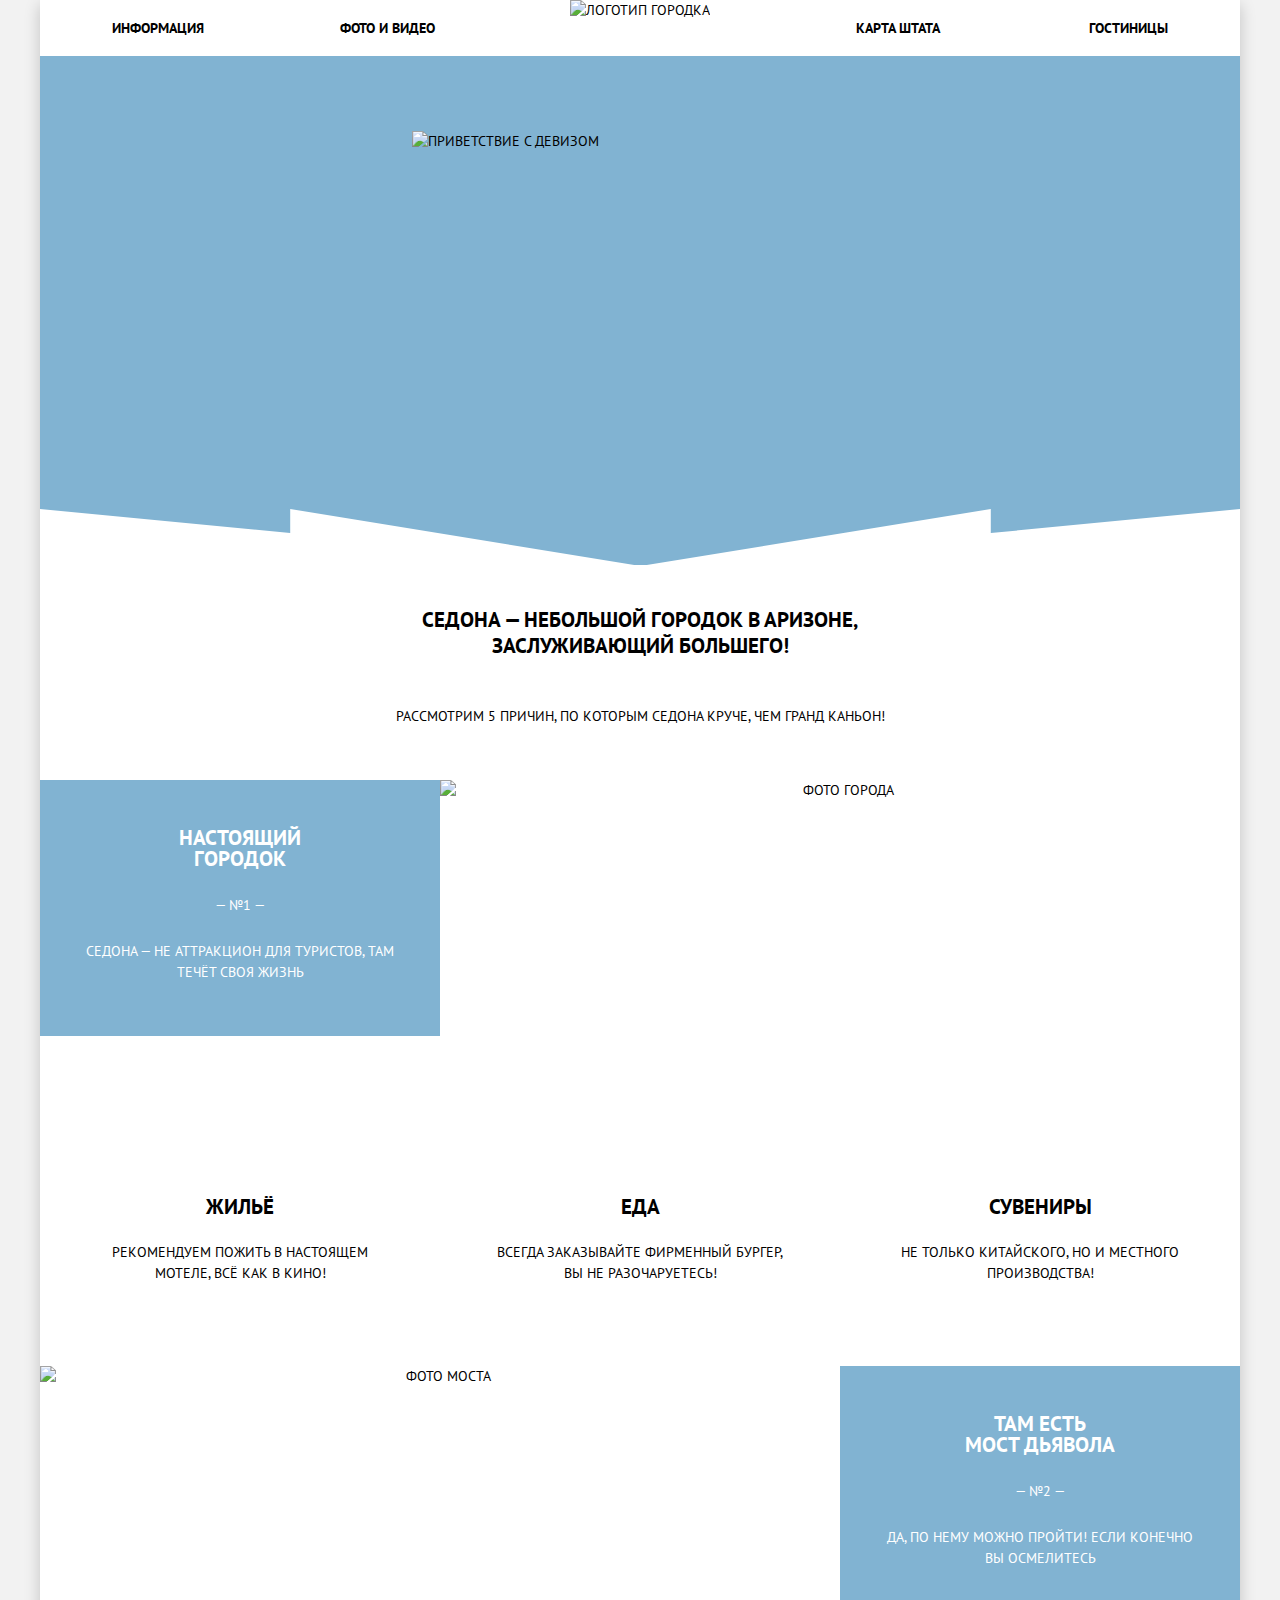
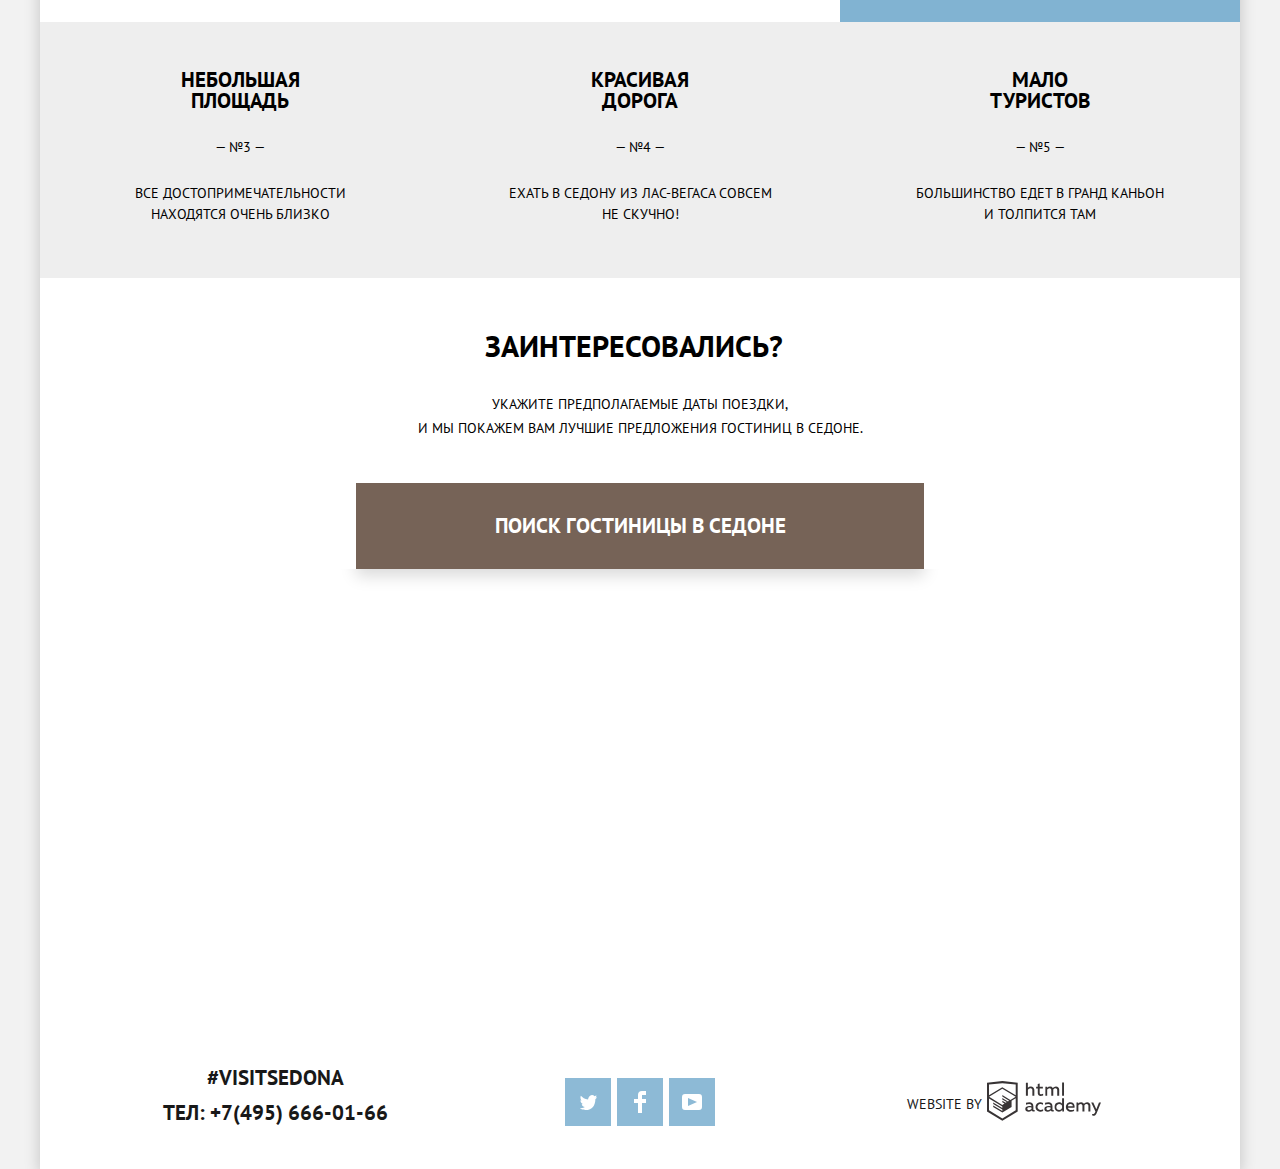
==== commit 1cc6aa99: "Добавление интерактивной карты" ====
--- a/index.html
+++ b/index.html
@@ -127,7 +127,7 @@
           <form class="search-form" method="get" action="https://echo.htmlacademy.ru">
             <div class="search-item arrival-date">
               <label for="arrival-date-form">Дата заезда:</label>
-              <input type="text" name="arrival-date" id="arrival-date-form" value="24 апреля 2017" placeholder="24 апреля 2017">
+              <input type="text" name="arrival-date" id="arrival-date-form" placeholder="24 апреля 2017">
               <button class="calendar" type="button" aria-label="Указать дату заезда">
                 <svg width="21" height="23" fill="none" xmlns="http://www.w3.org/2000/svg">
                   <path fill-rule="evenodd" clip-rule="evenodd"
@@ -139,7 +139,7 @@
             </div>
             <div class="search-item departure-date">
               <label for="departure-date">Дата выезда:</label>
-              <input type="text" name="departure-date" id="departure-date-form" value="4 июля 2017" placeholder="4 июля 2017">
+              <input type="text" name="departure-date" id="departure-date-form" placeholder="4 июля 2017">
               <button class="calendar" type="button" aria-label="Указать дату выезда">
                 <svg width="21" height="23" fill="none" xmlns="http://www.w3.org/2000/svg">
                   <path fill-rule="evenodd" clip-rule="evenodd"
@@ -152,7 +152,7 @@
             <div class="search-item adult-guest">
               <label for="adult-guest-form">Взрослые:</label>
               <button class="button-minus" type="button" aria-label="Уменьшить количество взрослых"></button>
-              <input type="text" name="adult-guest" id="adult-guest-form" value="2" placeholder="2">
+              <input type="text" name="adult-guest" id="adult-guest-form" placeholder="2">
               <button class="button-plus" type="button" aria-label="Увеличить количество взрослых">
                 <svg width="11" height="11" viewBox="0 0 11 11" fill="none" xmlns="http://www.w3.org/2000/svg">
                   <path fill-rule="evenodd" clip-rule="evenodd"
@@ -163,7 +163,7 @@
             <div class="search-item children-guest">
               <label for="children-guest-form">Дети:</label>
               <button class="button-minus" type="button" aria-label="Уменьшить количество детей"></button>
-              <input type="text" name="children-guest" id="children-guest-form" value="0" placeholder="0">
+              <input type="text" name="children-guest" id="children-guest-form" placeholder="0">
               <button class="button-plus" type="button" aria-label="Увеличить количество детей">
                 <svg width="11" height="11" viewBox="0 0 11 11" fill="none" xmlns="http://www.w3.org/2000/svg">
                   <path fill-rule="evenodd" clip-rule="evenodd"
@@ -175,7 +175,8 @@
           </form>
         </div>
         <h2 class="visually-hidden">Как до нас добраться?</h2>
-        <img src="img/map.png" width="1200" height="594" alt="Расположение на карте">
+        <iframe src="https://www.google.com/maps/embed?pb=!1m18!1m12!1m3!1d104424.94453753573!2d-111.84090077602545!3d34.85269464827932!2m3!1f0!2f0!3f0!3m2!1i1024!2i768!4f13.1!3m3!1m2!1s0x872da132f942b00d%3A0x5548c523fa6c8efd!2z0KHQtdC00L7QvdCwLCDQkNGA0LjQt9C-0L3QsCA4NjMzNiwg0KHQqNCQ!5e0!3m2!1sru!2sru!4v1614719592095!5m2!1sru!2sru" width="1200" height="594" style="border:0;" allowfullscreen="" loading="lazy" title="Седона, Аризона, США">
+        </iframe>
       </section>
     </main>
     <footer class="main-footer location-footer">
--- a/css/style.min.css
+++ b/css/style.min.css
@@ -1 +1 @@
-@-webkit-keyframes swipe{0%{-webkit-transform:translateY(-395px);transform:translateY(-395px)}to{-webkit-transform:translateY(0);transform:translateY(0)}}@keyframes swipe{0%{-webkit-transform:translateY(-395px);transform:translateY(-395px)}to{-webkit-transform:translateY(0);transform:translateY(0)}}@-webkit-keyframes reverse-swipe{0%{-webkit-transform:translateY(0);transform:translateY(0)}to{-webkit-transform:translateY(-395px);transform:translateY(-395px)}}@keyframes reverse-swipe{0%{-webkit-transform:translateY(0);transform:translateY(0)}to{-webkit-transform:translateY(-395px);transform:translateY(-395px)}}@-webkit-keyframes error{0%,34%,68%,to{-webkit-transform:translateY(0);transform:translateY(0)}17%,51%,84%{-webkit-transform:translateY(-10px);transform:translateY(-10px)}}@keyframes error{0%,34%,68%,to{-webkit-transform:translateY(0);transform:translateY(0)}17%,51%,84%{-webkit-transform:translateY(-10px);transform:translateY(-10px)}}@font-face{font-family:"PT Sans";src:url(../fonts/PTSans.woff2) format("woff2"),url(../fonts/PTSans.woff) format("woff");font-style:normal;font-weight:400;font-display:swap}@font-face{font-family:"PT Sans";src:url(../fonts/PTSans-Bold.woff2) format("woff2"),url(../fonts/PTSans-Bold.woff) format("woff");font-style:normal;font-weight:700;font-display:swap}:root{--base-color-text:#000000;--alternative-base-dark:#231F20;--base-clicked-text:rgba(0, 0, 0, 0.3);--base-color:#FFFFFF;--base-button:#81B3D2;--focus-button:#669EC0;--activate-button:#5496BD;--alternative-button:#766357;--alternative-focus:#604E43;--alternative-activate:#503E33;--second-features-color:#EEEEEE;--controls-base:#CACACA;--controls-alternative:#BDBBBC;--controls-disabled:#6A6A6A;--controls-accent:#ABABAB;--controls-subaccent:#EBEBEB;--button-accent:#A9A9A9;--rating-text:#666666;--rating-background:#F2F2F2;--semi-transparent-text:rgba(255, 255, 255, 0.3);--base-shadow:rgba(0, 1, 1, 0.2);--shadow-popup:rgba(0, 1, 1, 0.15);--secondary-accent:#E5E5E5}.clear-list{list-style:none;margin:0;padding:0}.page{height:100%;background-color:var(--rating-background)}.general-wrapper{width:1200px;margin:0 auto;padding:0;background-color:var(--base-color);-webkit-box-shadow:0 5px 15px var(--base-shadow);box-shadow:0 5px 15px var(--base-shadow);min-height:100%;display:-ms-grid;display:grid;-ms-grid-rows:-webkit-min-content 1fr -webkit-min-content;-ms-grid-rows:min-content 1fr min-content;grid-template-rows:-webkit-min-content 1fr -webkit-min-content;grid-template-rows:min-content 1fr min-content;-ms-flex-line-pack:start;align-content:start}.page-body{font-family:"PT Sans",Arial,sans-serif;font-weight:400;font-size:14px;line-height:21px;color:var(--base-color-text);text-transform:uppercase;height:100%}.visually-hidden{position:absolute;width:1px;height:1px;margin:-1px;border:0;padding:0;white-space:nowrap;-webkit-clip-path:inset(100%);clip-path:inset(100%);clip:rect(0 0 0 0);overflow:hidden}.main-header{display:-ms-grid;display:grid;margin-bottom:0}.main-navigation,.navigation-list{display:-webkit-box;display:-ms-flexbox;display:flex}.navigation-list{-ms-flex-wrap:wrap;flex-wrap:wrap;margin-left:72px;margin-right:72px;width:1056px;min-height:56px}.navigation-item{padding-top:15px;padding-bottom:15px;width:228px}.navigation-item:nth-child(4n-2){margin-right:144px}.navigation-item:nth-child(4n),.navigation-item:nth-child(4n-1){text-align:right}.navigation-item .navigation-link{text-decoration:none;color:var(--base-color-text);font-weight:700;line-height:26px}.navigation-item .navigation-link:focus,.navigation-item .navigation-link:hover{color:var(--base-button)}.navigation-item .navigation-link:active{color:var(--base-color-text);opacity:.3}.navigation-item-active{color:var(--alternative-button);font-weight:700;padding-top:17px;padding-bottom:13px;width:228px;text-align:right}.short-logo{position:absolute;left:50%;margin-right:-50%;-webkit-transform:translate(-50%,0);-ms-transform:translate(-50%,0);transform:translate(-50%,0)}.main-page{display:-ms-grid;display:grid}.full-logo{width:1200px;height:509px;margin-bottom:21px;background-color:var(--base-button);background-image:url(../img/mask.svg),url(../img/background-photo.jpg);background-size:1201px 59px,1200px 509px;background-position:0 452px,0 0;-webkit-box-align:center;-ms-flex-align:center;align-items:center;background-repeat:no-repeat}.image-logo{display:block;margin:75px auto}.slogan,.test{text-align:center;padding-left:200px;padding-right:200px}.slogan{font-size:21px;line-height:26px;font-weight:700;margin-bottom:33px}.test{margin-bottom:53px}.features-list{display:-ms-grid;display:grid;-ms-grid-columns:400px 400px 400px;grid-template-columns:400px 400px 400px;-ms-grid-rows:256px 330px 256px 256px;grid-template-rows:256px 330px 256px 256px}.features-list>:nth-child(1){-ms-grid-row:1;-ms-grid-column:1}.features-list>:nth-child(2){-ms-grid-row:1;-ms-grid-column:2}.features-list>:nth-child(3){-ms-grid-row:1;-ms-grid-column:3}.features-list>:nth-child(4){-ms-grid-row:2;-ms-grid-column:1}.features-list>:nth-child(5){-ms-grid-row:2;-ms-grid-column:2}.features-list>:nth-child(6){-ms-grid-row:2;-ms-grid-column:3}.features-list>:nth-child(7){-ms-grid-row:3;-ms-grid-column:1}.features-list>:nth-child(8){-ms-grid-row:3;-ms-grid-column:2}.features-list>:nth-child(9){-ms-grid-row:3;-ms-grid-column:3}.features-list>:nth-child(10){-ms-grid-row:4;-ms-grid-column:1}.features-list>:nth-child(11){-ms-grid-row:4;-ms-grid-column:2}.features-list>:nth-child(12){-ms-grid-row:4;-ms-grid-column:3}.features-item{text-align:center}.features-item h3{font-size:21px;margin-bottom:26px}.features-description{margin-top:25px}.illustrated-item{color:var(--base-color);background-color:var(--base-button);padding:26px}.no-illustrated-item{background-color:var(--second-features-color);padding:26px}.item1{-ms-grid-row:1;grid-row-start:1;grid-row-end:2;-ms-grid-column-span:3;grid-column-end:4;display:-ms-grid;display:grid;-ms-grid-columns:400px 800px;grid-template-columns:400px 800px}.item2 .illustrated-item{-webkit-box-ordinal-group:2;-ms-flex-order:1;order:1}.item1,.item2,.item3,.item4,.item5{-ms-grid-row-span:1;-ms-grid-column:1;grid-column-start:1}.item2{-ms-grid-row:3;grid-row-start:3;grid-row-end:4;-ms-grid-column-span:3;grid-column-end:4;display:-ms-grid;display:grid;-ms-grid-columns:800px 400px;grid-template-columns:800px 400px}.item3,.item4,.item5{-ms-grid-row:4;grid-row-start:4;grid-row-end:5;-ms-grid-column-span:1;grid-column-end:2}.item4,.item5{-ms-grid-column:2;grid-column-start:2;grid-column-end:3}.item5{-ms-grid-column:3;grid-column-start:3;grid-column-end:4}.subfeatures-list{display:-ms-grid;display:grid;-ms-grid-columns:400px 400px 400px;grid-template-columns:400px 400px 400px;-ms-grid-rows:330px;grid-template-rows:330px}.subfeatures-list>:nth-child(1){-ms-grid-row:1;-ms-grid-column:1}.subfeatures-list>:nth-child(2){-ms-grid-row:1;-ms-grid-column:2}.subfeatures-list>:nth-child(3){-ms-grid-row:1;-ms-grid-column:3}.subfeatures-item{text-align:center;padding:0 50px}.subfeatures-item h4{font-size:21px;position:relative;margin-top:160px;margin-bottom:25px}.subfeatures-item:first-child h4:before{content:"";position:absolute;left:111px;bottom:50px;width:75px;height:72px;background-image:url(../img/interface-icon/icon-house.svg);background-repeat:no-repeat;background-position:0 0}.subfeatures-item:nth-child(2) h4:before,.subfeatures-item:nth-child(3) h4:before{content:"";position:absolute;left:111px;bottom:50px;width:75px;height:70px;background-image:url(../img/interface-icon/icon-burger.svg);background-repeat:no-repeat;background-position:0 0}.subfeatures-item:nth-child(3) h4:before{left:117px;width:64px;height:77px;background-image:url(../img/interface-icon/icon-gift.svg)}.search-hotel{display:-ms-grid;display:grid;-ms-grid-column-align:center;justify-self:center}.motivate,.question{line-height:24px;text-align:center}.question{font-weight:700;font-size:30px;margin-top:56px;margin-bottom:20px;margin-right:13px}.motivate{margin-bottom:43px}.search-button{font-weight:700;text-transform:uppercase;font-size:21px;line-height:26px;text-align:center;color:var(--base-color);background-color:var(--alternative-button);border:0;width:568px;height:86px}.search-button:focus,.search-button:hover{background-color:var(--alternative-focus)}.search-button:active{background-color:var(--alternative-activate);color:var(--semi-transparent-text)}.location{position:relative;overflow:hidden}.close-popup,.show-popup{-webkit-animation-name:swipe;animation-name:swipe;-webkit-animation-duration:1s;animation-duration:1s}.close-popup{-webkit-transform:translateY(-395px);-ms-transform:translateY(-395px);transform:translateY(-395px);-webkit-animation-name:reverse-swipe;animation-name:reverse-swipe}.error-popup{-webkit-animation-name:error;animation-name:error;-webkit-animation-duration:.4s;animation-duration:.4s}.search-hotel-popup{position:absolute;left:316px;width:568px;height:395px;background-color:var(--base-color);-webkit-box-shadow:0 7px 15px var(--shadow-popup);box-shadow:0 7px 15px var(--shadow-popup)}.search-form{padding:54px;display:-webkit-box;display:-ms-flexbox;display:flex;-ms-flex-wrap:wrap;flex-wrap:wrap;-webkit-box-pack:justify;-ms-flex-pack:justify;justify-content:space-between}.search-item{position:relative;height:38px;margin-bottom:30px;margin-left:2px}.search-item label{font-weight:700;margin-right:16px}.search-item input{height:38px;border:0;font-weight:700;text-transform:uppercase;background-color:var(--rating-background);margin:0;padding:0}.arrival-date label{margin-right:20px}.arrival-date input,.departure-date input{width:332px;padding-left:12px}.arrival-date input:hover,.departure-date input:hover{background-color:var(--controls-subaccent)}.arrival-date input:focus,.departure-date input:focus{width:328px;height:34px;outline:0;border:2px solid var(--secondary-accent);background-color:var(--base-color)}.adult-guest input,.children-guest input{width:22px;padding-left:16px}.adult-guest input:hover,.children-guest input:hover{background-color:var(--controls-subaccent)}.adult-guest input:focus,.children-guest input:focus{width:18px;height:34px;outline:0;border:2px solid var(--secondary-accent);background-color:var(--base-color)}.calendar{position:absolute;top:8px;right:9px;width:21px;height:23px;padding:0;border:0;background-color:transparent}.button-plus svg,.calendar svg{fill:var(--button-accent)}.calendar:focus svg,.calendar:hover svg{fill:var(--base-color-text)}.calendar:active svg{fill:var(--base-button)}.adult-guest,.children-guest{display:-webkit-box;display:-ms-flexbox;display:flex;-webkit-box-align:center;-ms-flex-align:center;align-items:center}.adult-guest label{margin-right:38px}.children-guest label{margin-right:28px}.button-minus,.button-plus{width:38px;height:38px;background-color:var(--rating-background);border:0;position:relative}.button-minus::after{content:"";position:absolute;width:12px;height:3px;top:18px;left:13px;background-color:var(--button-accent)}.button-minus:focus::after,.button-minus:hover::after{background-color:var(--base-color-text)}.button-minus:active::after{background-color:var(--base-button)}.button-plus:focus svg,.button-plus:hover svg{fill:var(--base-color-text)}.button-plus:active svg{fill:var(--base-button)}.search-button-hotel{text-transform:uppercase;font-size:21px;line-height:26px;font-weight:700;text-align:center;color:var(--base-color);background-color:var(--base-button);border:0;width:458px;height:58px;margin-top:24px}.search-button-hotel:focus,.search-button-hotel:hover{background-color:var(--focus-button)}.catalog-filter,.search-button-hotel:active{color:var(--semi-transparent-text);background-color:var(--activate-button)}.catalog-filter{width:1056px;height:217px;background-image:url(../img/background-catalog.jpg);color:var(--base-color);padding-right:72px;padding-left:72px}.catalog-filter-form{display:-ms-grid;display:grid;-ms-grid-columns:250px 73px 250px 73px -webkit-max-content;-ms-grid-columns:250px 73px 250px 73px max-content;grid-template-columns:250px 250px -webkit-max-content;grid-template-columns:250px 250px max-content;-webkit-column-gap:73px;-moz-column-gap:73px;column-gap:73px;padding-top:26px;padding-bottom:32px}.catalog-filter-form fieldset{padding:0;margin:0;border:0}.filter-type-object{margin-left:-68px}.filter-type{font-size:16px;font-weight:700;padding-bottom:24px}.filter-position{padding-left:39px}.checkbox-legend{position:relative;display:block;cursor:pointer;-webkit-user-select:none;-moz-user-select:none;-ms-user-select:none;user-select:none;padding-bottom:25px;padding-left:2px}.checkbox-legend::after,.checkbox-legend::before{content:"";position:absolute;left:-39px;top:1px;height:23px;-webkit-box-sizing:border-box;box-sizing:border-box;-webkit-transition:opacity .2s;-o-transition:opacity .2s;transition:opacity .2s}.checkbox-legend::before{width:23px;border:2px solid var(--base-color);border-radius:3px}.checkbox-legend::after{opacity:0;width:27px;background-image:url(../img/interface-icon/checkbox-on.svg)}.filter-checkbox:checked+.checkbox-legend::before{opacity:0}.filter-checkbox:checked+.checkbox-legend::after{opacity:1}.filter-checkbox:disabled+.checkbox-legend::before{border:2px solid var(--controls-disabled);cursor:default}.filter-checkbox:checked:disabled+.checkbox-legend::after{background-image:url(../img/interface-icon/checkbox-on-disabled.svg)}.filter-price{width:317px;margin-left:92px}.price-controls{position:relative;height:32px;margin-bottom:20px;margin-top:-14px;border:2px solid var(--base-color);border-radius:2px}.price-controls::after{content:"";position:absolute;top:16px;left:158px;width:2px;height:22px;background-color:var(--base-color);-webkit-transform:translate(-50%,-50%);-ms-transform:translate(-50%,-50%);transform:translate(-50%,-50%)}.price-controls label{display:inline-block;font-size:14px;line-height:32px}.price-controls .min-price{padding-left:65px}.price-controls .max-price{padding-left:63px}.price-controls input{width:55px;color:var(--base-color);background-color:transparent;border:0;outline:0}.range-controls{position:relative;margin-bottom:33px}.range-controls .scale{height:2px;background-color:var(--semi-transparent-text)}.range-controls .bar{width:80%;height:2px;background-color:var(--base-color)}.range-toggle{position:absolute;top:-9px;width:4px;height:4px;background-color:var(--controls-accent);border:8px solid var(--base-color);border-radius:50%;cursor:pointer}.range-toggle:hover{-webkit-transform:scale(1.1);-ms-transform:scale(1.1);transform:scale(1.1)}.range-toggle-min{left:0}.range-toggle-max{left:80%}.filter-button{display:block;margin:33px 86px;padding:6px 33px;font-size:14px;line-height:20px;color:var(--base-color);text-transform:uppercase;background-color:transparent;border:2px solid var(--base-color);border-radius:2px;outline:0;cursor:pointer}.filter-button:focus,.filter-button:hover{color:var(--base-color-text);background-color:var(--base-color)}.variable-sorting{margin:5px 71px 13px 72px;display:-webkit-box;display:-ms-flexbox;display:flex;-webkit-box-pack:justify;-ms-flex-pack:justify;justify-content:space-between;-webkit-box-align:center;-ms-flex-align:center;align-items:center}.amount-results{min-width:100px;-webkit-box-ordinal-group:0;-ms-flex-order:-1;order:-1;margin-right:49px;font-weight:700;font-size:21px;line-height:26px}.sorting-wrapper{display:-webkit-box;display:-ms-flexbox;display:flex;margin-right:395px;-webkit-box-align:center;-ms-flex-align:center;align-items:center}.sorting-name{font-size:12px;line-height:18px;font-weight:400;margin-right:39px}.sorting{display:-webkit-box;display:-ms-flexbox;display:flex;-ms-flex-wrap:wrap;flex-wrap:wrap}.sorting-item{font-size:12px;line-height:18px;color:var(--base-clicked-text);-webkit-text-decoration-style:dotted;text-decoration-style:dotted;-webkit-text-decoration-color:var(--base-button);text-decoration-color:var(--base-button);margin-right:33px}.sorting-item:focus,.sorting-item:hover{color:var(--base-button);-webkit-text-decoration-style:dotted;text-decoration-style:dotted;-webkit-text-decoration-color:var(--base-button);text-decoration-color:var(--base-button)}.sorting-item:active{text-decoration:none;color:var(--base-color-text)}.sorting-item-active{text-decoration:none;color:var(--base-button)}.method{display:-webkit-box;display:-ms-flexbox;display:flex}.method li:first-child{margin-right:15px}.method-item{display:block;-webkit-transform:translateY(6px);-ms-transform:translateY(6px);transform:translateY(6px)}.method-item svg{fill:var(--controls-base)}.method-item:focus svg,.method-item:hover svg{fill:var(--base-color-text)}.method .method-active svg,.method-item:active svg{fill:var(--base-button)}.method-item-down{-webkit-transform:translateY(4px);-ms-transform:translateY(4px);transform:translateY(4px)}.method-item-down svg{-webkit-transform:rotate(60deg);-ms-transform:rotate(60deg);transform:rotate(60deg)}.hotel-block:first-child{border-top:1px solid var(--secondary-accent)}.hotel-block,.hotel-data,.wrapper-about-hotel{display:-webkit-box;display:-ms-flexbox;display:flex}.hotel-block{border-bottom:1px solid var(--secondary-accent);height:90px;padding:30px 70px 30px 73px}.hotel-data,.wrapper-about-hotel{-webkit-box-pack:justify;-ms-flex-pack:justify;justify-content:space-between}.hotel-data{width:100%;margin-left:30px}.wrapper-about-hotel{-webkit-box-orient:vertical;-webkit-box-direction:normal;-ms-flex-direction:column;flex-direction:column;position:relative}.hotel-name{color:var(--base-color-text);text-decoration:none;margin-top:-6px}.hotel-name:focus,.hotel-name:hover{color:var(--base-button)}.hotel-name:active{color:var(--base-clicked-text)}.hotel-name h3{font-size:21px;line-height:26px;margin:0}.hotel-level{display:block;content:"";height:17px;margin-top:0;background-image:url(../img/interface-icon/rating-star.svg);background-repeat:space}.level-4{width:91px;margin-left:21px}.level-3{width:66px;margin-left:47px}.level-2{width:42px;margin-left:70px}.hotel-description{display:-webkit-box;display:-ms-flexbox;display:flex}.hotel-description p{-ms-flex-wrap:wrap;flex-wrap:wrap;width:116px;margin:0}.wrapper-rating-level{-webkit-box-orient:vertical;-webkit-box-direction:normal;-ms-flex-direction:column;flex-direction:column;position:relative;-webkit-box-pack:justify;-ms-flex-pack:justify;justify-content:space-between}.activities-button,.hotel-description p,.hotel-user-rating,.wrapper-rating-level{display:-webkit-box;display:-ms-flexbox;display:flex}.hotel-user-rating{color:var(--rating-text);background-color:var(--rating-background);margin:0;padding:3px 12px 3px 16px}.activities-button{margin-top:9px}.hotel-info{background-color:var(--base-button);color:var(--base-color);text-decoration:none;font-weight:700;margin-right:6px;padding:3px 17px}.hotel-info:focus,.hotel-info:hover{background-color:var(--focus-button)}.hotel-info:active{background-color:var(--activate-button);color:var(--semi-transparent-text)}.rent-button{background-color:var(--alternative-button);color:var(--base-color);text-decoration:none;font-weight:700;padding:3px 18px 3px 16px}.rent-button:focus,.rent-button:hover{background-color:var(--alternative-focus)}.rent-button:active{background-color:var(--alternative-activate);color:var(--semi-transparent-text)}.blank-words{text-align:center;padding:350px}.main-footer{height:120px;display:-webkit-box;display:-ms-flexbox;display:flex;-webkit-box-align:center;-ms-flex-align:center;align-items:center;padding-top:7px}.location-footer{background-color:var(--base-color);opacity:.9;margin-top:-127px}.footer-contacts{font-weight:700;font-size:21px;line-height:26px;width:400px;text-align:center;vertical-align:top}.full-contact{width:250px;margin-left:110px;margin-bottom:37px}.contact-name{margin:9px auto}.footer-contacts-phone{text-decoration:none;color:var(--base-color-text)}.footer-contacts-phone:focus,.footer-contacts-phone:hover{color:var(--base-button)}.footer-contacts-phone:active{color:var(--base-color-text);opacity:.3}.social-block{width:400px;margin-bottom:14px}.list-social,.social-button{display:-webkit-box;display:-ms-flexbox;display:flex}.list-social{-ms-flex-wrap:wrap;flex-wrap:wrap;-webkit-box-pack:justify;-ms-flex-pack:justify;justify-content:space-between;width:150px;margin:0 auto}.social-button{-webkit-box-align:center;-ms-flex-align:center;align-items:center;-webkit-box-pack:center;-ms-flex-pack:center;justify-content:center;width:46px;height:48px;background-color:var(--base-button);color:var(--base-color)}.social-button:focus,.social-button:hover{background-color:var(--focus-button)}.social-button:active{background-color:var(--activate-button);fill-opacity:.3}.footer-copyright,.full-copyright{display:-webkit-box;display:-ms-flexbox;display:flex;-webkit-box-align:center;-ms-flex-align:center;align-items:center}.footer-copyright{line-height:26px;width:400px;margin:0;-webkit-box-pack:center;-ms-flex-pack:center;justify-content:center}.full-copyright{width:195px;-webkit-box-pack:justify;-ms-flex-pack:justify;justify-content:space-between;margin-bottom:10px;margin-right:72px}.full-copyright svg{fill:var(--alternative-base-dark)}.full-copyright:focus svg,.full-copyright:hover svg{fill:var(--base-button)}.full-copyright:active svg{fill:var(--controls-alternative)}
+@-webkit-keyframes swipe{0%{-webkit-transform:translateY(-395px);transform:translateY(-395px)}to{-webkit-transform:translateY(0);transform:translateY(0)}}@keyframes swipe{0%{-webkit-transform:translateY(-395px);transform:translateY(-395px)}to{-webkit-transform:translateY(0);transform:translateY(0)}}@-webkit-keyframes reverse-swipe{0%{-webkit-transform:translateY(0);transform:translateY(0)}to{-webkit-transform:translateY(-395px);transform:translateY(-395px)}}@keyframes reverse-swipe{0%{-webkit-transform:translateY(0);transform:translateY(0)}to{-webkit-transform:translateY(-395px);transform:translateY(-395px)}}@-webkit-keyframes error{0%,34%,68%,to{-webkit-transform:translateY(0);transform:translateY(0)}17%,51%,84%{-webkit-transform:translateY(-10px);transform:translateY(-10px)}}@keyframes error{0%,34%,68%,to{-webkit-transform:translateY(0);transform:translateY(0)}17%,51%,84%{-webkit-transform:translateY(-10px);transform:translateY(-10px)}}@font-face{font-family:"PT Sans";src:url(../fonts/PTSans.woff2) format("woff2"),url(../fonts/PTSans.woff) format("woff");font-style:normal;font-weight:400;font-display:swap}@font-face{font-family:"PT Sans";src:url(../fonts/PTSans-Bold.woff2) format("woff2"),url(../fonts/PTSans-Bold.woff) format("woff");font-style:normal;font-weight:700;font-display:swap}:root{--base-color-text:#000000;--alternative-base-dark:#231F20;--base-clicked-text:rgba(0, 0, 0, 0.3);--base-color:#FFFFFF;--base-button:#81B3D2;--focus-button:#669EC0;--activate-button:#5496BD;--alternative-button:#766357;--alternative-focus:#604E43;--alternative-activate:#503E33;--second-features-color:#EEEEEE;--controls-base:#CACACA;--controls-alternative:#BDBBBC;--controls-disabled:#6A6A6A;--controls-accent:#ABABAB;--controls-subaccent:#EBEBEB;--button-accent:#A9A9A9;--rating-text:#666666;--rating-background:#F2F2F2;--semi-transparent-text:rgba(255, 255, 255, 0.3);--base-shadow:rgba(0, 1, 1, 0.2);--shadow-popup:rgba(0, 1, 1, 0.15);--secondary-accent:#E5E5E5}.clear-list{list-style:none;margin:0;padding:0}.page{height:100%;background-color:var(--rating-background)}.general-wrapper{width:1200px;margin:0 auto;padding:0;background-color:var(--base-color);-webkit-box-shadow:0 5px 15px var(--base-shadow);box-shadow:0 5px 15px var(--base-shadow);min-height:100%;display:-ms-grid;display:grid;-ms-grid-rows:-webkit-min-content 1fr -webkit-min-content;-ms-grid-rows:min-content 1fr min-content;grid-template-rows:-webkit-min-content 1fr -webkit-min-content;grid-template-rows:min-content 1fr min-content;-ms-flex-line-pack:start;align-content:start}.page-body{font-family:"PT Sans",Arial,sans-serif;font-weight:400;font-size:14px;line-height:21px;color:var(--base-color-text);text-transform:uppercase;height:100%}.visually-hidden{position:absolute;width:1px;height:1px;margin:-1px;border:0;padding:0;white-space:nowrap;-webkit-clip-path:inset(100%);clip-path:inset(100%);clip:rect(0 0 0 0);overflow:hidden}.main-header{display:-ms-grid;display:grid;margin-bottom:0}.main-navigation,.navigation-list{display:-webkit-box;display:-ms-flexbox;display:flex}.navigation-list{-ms-flex-wrap:wrap;flex-wrap:wrap;margin-left:72px;margin-right:72px;width:1056px;min-height:56px}.navigation-item{padding-top:15px;padding-bottom:15px;width:228px}.navigation-item:nth-child(4n-2){margin-right:144px}.navigation-item:nth-child(4n),.navigation-item:nth-child(4n-1){text-align:right}.navigation-item .navigation-link{text-decoration:none;color:var(--base-color-text);font-weight:700;line-height:26px}.navigation-item .navigation-link:focus,.navigation-item .navigation-link:hover{color:var(--base-button)}.navigation-item .navigation-link:active{color:var(--base-color-text);opacity:.3}.navigation-item-active{color:var(--alternative-button);font-weight:700;padding-top:17px;padding-bottom:13px;width:228px;text-align:right}.short-logo{position:absolute;left:50%;margin-right:-50%;-webkit-transform:translate(-50%,0);-ms-transform:translate(-50%,0);transform:translate(-50%,0)}.main-page{display:-ms-grid;display:grid}.full-logo{width:1200px;height:509px;margin-bottom:21px;background-color:var(--base-button);background-image:url(../img/mask.svg),url(../img/background-photo.jpg);background-size:1201px 59px,1200px 509px;background-position:0 452px,0 0;-webkit-box-align:center;-ms-flex-align:center;align-items:center;background-repeat:no-repeat}.image-logo{display:block;margin:75px auto}.slogan,.test{text-align:center;padding-left:200px;padding-right:200px}.slogan{font-size:21px;line-height:26px;font-weight:700;margin-bottom:33px}.test{margin-bottom:53px}.features-list{display:-ms-grid;display:grid;-ms-grid-columns:400px 400px 400px;grid-template-columns:400px 400px 400px;-ms-grid-rows:256px 330px 256px 256px;grid-template-rows:256px 330px 256px 256px}.features-list>:nth-child(1){-ms-grid-row:1;-ms-grid-column:1}.features-list>:nth-child(2){-ms-grid-row:1;-ms-grid-column:2}.features-list>:nth-child(3){-ms-grid-row:1;-ms-grid-column:3}.features-list>:nth-child(4){-ms-grid-row:2;-ms-grid-column:1}.features-list>:nth-child(5){-ms-grid-row:2;-ms-grid-column:2}.features-list>:nth-child(6){-ms-grid-row:2;-ms-grid-column:3}.features-list>:nth-child(7){-ms-grid-row:3;-ms-grid-column:1}.features-list>:nth-child(8){-ms-grid-row:3;-ms-grid-column:2}.features-list>:nth-child(9){-ms-grid-row:3;-ms-grid-column:3}.features-list>:nth-child(10){-ms-grid-row:4;-ms-grid-column:1}.features-list>:nth-child(11){-ms-grid-row:4;-ms-grid-column:2}.features-list>:nth-child(12){-ms-grid-row:4;-ms-grid-column:3}.features-item{text-align:center}.features-item h3{font-size:21px;margin-bottom:26px}.features-description{margin-top:25px}.illustrated-item{color:var(--base-color);background-color:var(--base-button);padding:26px}.no-illustrated-item{background-color:var(--second-features-color);padding:26px}.item1{-ms-grid-row:1;grid-row-start:1;grid-row-end:2;-ms-grid-column-span:3;grid-column-end:4;display:-ms-grid;display:grid;-ms-grid-columns:400px 800px;grid-template-columns:400px 800px}.item2 .illustrated-item{-webkit-box-ordinal-group:2;-ms-flex-order:1;order:1}.item1,.item2,.item3,.item4,.item5{-ms-grid-row-span:1;-ms-grid-column:1;grid-column-start:1}.item2{-ms-grid-row:3;grid-row-start:3;grid-row-end:4;-ms-grid-column-span:3;grid-column-end:4;display:-ms-grid;display:grid;-ms-grid-columns:800px 400px;grid-template-columns:800px 400px}.item3,.item4,.item5{-ms-grid-row:4;grid-row-start:4;grid-row-end:5;-ms-grid-column-span:1;grid-column-end:2}.item4,.item5{-ms-grid-column:2;grid-column-start:2;grid-column-end:3}.item5{-ms-grid-column:3;grid-column-start:3;grid-column-end:4}.subfeatures-list{display:-ms-grid;display:grid;-ms-grid-columns:400px 400px 400px;grid-template-columns:400px 400px 400px;-ms-grid-rows:330px;grid-template-rows:330px}.subfeatures-list>:nth-child(1){-ms-grid-row:1;-ms-grid-column:1}.subfeatures-list>:nth-child(2){-ms-grid-row:1;-ms-grid-column:2}.subfeatures-list>:nth-child(3){-ms-grid-row:1;-ms-grid-column:3}.subfeatures-item{text-align:center;padding:0 50px}.subfeatures-item h4{font-size:21px;position:relative;margin-top:160px;margin-bottom:25px}.subfeatures-item:first-child h4:before{content:"";position:absolute;left:111px;bottom:50px;width:75px;height:72px;background-image:url(../img/interface-icon/icon-house.svg);background-repeat:no-repeat;background-position:0 0}.subfeatures-item:nth-child(2) h4:before,.subfeatures-item:nth-child(3) h4:before{content:"";position:absolute;left:111px;bottom:50px;width:75px;height:70px;background-image:url(../img/interface-icon/icon-burger.svg);background-repeat:no-repeat;background-position:0 0}.subfeatures-item:nth-child(3) h4:before{left:117px;width:64px;height:77px;background-image:url(../img/interface-icon/icon-gift.svg)}.search-hotel{display:-ms-grid;display:grid;-ms-grid-column-align:center;justify-self:center}.motivate,.question{line-height:24px;text-align:center}.question{font-weight:700;font-size:30px;margin-top:56px;margin-bottom:20px;margin-right:13px}.motivate{margin-bottom:43px}.search-button{font-weight:700;text-transform:uppercase;font-size:21px;line-height:26px;text-align:center;color:var(--base-color);background-color:var(--alternative-button);border:0;width:568px;height:86px}.search-button:focus,.search-button:hover{background-color:var(--alternative-focus)}.search-button:active{background-color:var(--alternative-activate);color:var(--semi-transparent-text)}.location{position:relative;overflow:hidden}.close-popup,.show-popup{-webkit-animation-name:swipe;animation-name:swipe;-webkit-animation-duration:1s;animation-duration:1s}.close-popup{-webkit-transform:translateY(-395px);-ms-transform:translateY(-395px);transform:translateY(-395px);-webkit-animation-name:reverse-swipe;animation-name:reverse-swipe}.error-popup{-webkit-animation-name:error;animation-name:error;-webkit-animation-duration:.4s;animation-duration:.4s}.search-hotel-popup{position:absolute;left:316px;width:568px;height:395px;background-color:var(--base-color);-webkit-box-shadow:0 7px 15px var(--shadow-popup);box-shadow:0 7px 15px var(--shadow-popup)}.search-form{padding:54px;display:-webkit-box;display:-ms-flexbox;display:flex;-ms-flex-wrap:wrap;flex-wrap:wrap;-webkit-box-pack:justify;-ms-flex-pack:justify;justify-content:space-between}.search-item{position:relative;height:38px;margin-bottom:30px;margin-left:2px}.search-item label{font-weight:700;margin-right:16px}.search-item input{height:38px;border:0;font-weight:700;text-transform:uppercase;background-color:var(--rating-background);margin:0;padding:0}.arrival-date label{margin-right:20px}.arrival-date input,.departure-date input{width:328px;height:34px;padding-left:12px;border:2px solid transparent}.arrival-date input:hover,.departure-date input:hover{background-color:var(--controls-subaccent)}.arrival-date input:focus,.departure-date input:focus{outline:0;border-color:var(--secondary-accent);background-color:var(--base-color)}.adult-guest input,.children-guest input{width:18px;height:34px;padding-left:16px;border:2px solid transparent}.adult-guest input:hover,.children-guest input:hover{background-color:var(--controls-subaccent)}.adult-guest input:focus,.children-guest input:focus{outline:0;border-color:var(--secondary-accent);background-color:var(--base-color)}.calendar{position:absolute;top:8px;right:9px;width:21px;height:23px;padding:0;border:0;background-color:transparent}.button-plus svg,.calendar svg{fill:var(--button-accent)}.calendar:focus svg,.calendar:hover svg{fill:var(--base-color-text)}.calendar:active svg{fill:var(--base-button)}.adult-guest,.children-guest{display:-webkit-box;display:-ms-flexbox;display:flex;-webkit-box-align:center;-ms-flex-align:center;align-items:center}.adult-guest label{margin-right:38px}.children-guest label{margin-right:28px}.button-minus,.button-plus{width:38px;height:38px;background-color:var(--rating-background);border:0;position:relative}.button-minus::after{content:"";position:absolute;width:12px;height:3px;top:18px;left:13px;background-color:var(--button-accent)}.button-minus:focus::after,.button-minus:hover::after{background-color:var(--base-color-text)}.button-minus:active::after{background-color:var(--base-button)}.button-plus:focus svg,.button-plus:hover svg{fill:var(--base-color-text)}.button-plus:active svg{fill:var(--base-button)}.adult-guest input::-webkit-input-placeholder,.arrival-date input::-webkit-input-placeholder,.children-guest input::-webkit-input-placeholder,.departure-date input::-webkit-input-placeholder{color:var(--base-color-text)}.adult-guest input::-moz-placeholder,.arrival-date input::-moz-placeholder,.children-guest input::-moz-placeholder,.departure-date input::-moz-placeholder{color:var(--base-color-text)}.adult-guest input:-ms-input-placeholder,.arrival-date input:-ms-input-placeholder,.children-guest input:-ms-input-placeholder,.departure-date input:-ms-input-placeholder{color:var(--base-color-text)}.adult-guest input::-ms-input-placeholder,.arrival-date input::-ms-input-placeholder,.children-guest input::-ms-input-placeholder,.departure-date input::-ms-input-placeholder{color:var(--base-color-text)}.adult-guest input::placeholder,.arrival-date input::placeholder,.children-guest input::placeholder,.departure-date input::placeholder{color:var(--base-color-text)}.search-button-hotel{text-transform:uppercase;font-size:21px;line-height:26px;font-weight:700;text-align:center;color:var(--base-color);background-color:var(--base-button);border:0;width:458px;height:58px;margin-top:24px}.search-button-hotel:focus,.search-button-hotel:hover{background-color:var(--focus-button)}.catalog-filter,.search-button-hotel:active{color:var(--semi-transparent-text);background-color:var(--activate-button)}.catalog-filter{width:1056px;height:217px;background-image:url(../img/background-catalog.jpg);color:var(--base-color);padding-right:72px;padding-left:72px}.catalog-filter-form{display:-ms-grid;display:grid;-ms-grid-columns:250px 73px 250px 73px -webkit-max-content;-ms-grid-columns:250px 73px 250px 73px max-content;grid-template-columns:250px 250px -webkit-max-content;grid-template-columns:250px 250px max-content;-webkit-column-gap:73px;-moz-column-gap:73px;column-gap:73px;padding-top:26px;padding-bottom:32px}.catalog-filter-form fieldset{padding:0;margin:0;border:0}.filter-type-object{margin-left:-68px}.filter-type{font-size:16px;font-weight:700;padding-bottom:24px}.filter-position{padding-left:39px}.checkbox-legend{position:relative;display:block;cursor:pointer;-webkit-user-select:none;-moz-user-select:none;-ms-user-select:none;user-select:none;padding-bottom:25px;padding-left:2px}.checkbox-legend::after,.checkbox-legend::before{content:"";position:absolute;left:-39px;top:1px;height:23px;-webkit-box-sizing:border-box;box-sizing:border-box;-webkit-transition:opacity .2s;-o-transition:opacity .2s;transition:opacity .2s}.checkbox-legend::before{width:23px;border:2px solid var(--base-color);border-radius:3px}.checkbox-legend::after{opacity:0;width:27px;background-image:url(../img/interface-icon/checkbox-on.svg)}.filter-checkbox:checked+.checkbox-legend::before{opacity:0}.filter-checkbox:checked+.checkbox-legend::after{opacity:1}.filter-checkbox:disabled+.checkbox-legend::before{border:2px solid var(--controls-disabled);cursor:default}.filter-checkbox:checked:disabled+.checkbox-legend::after{background-image:url(../img/interface-icon/checkbox-on-disabled.svg)}.filter-price{width:317px;margin-left:92px}.price-controls{position:relative;height:32px;margin-bottom:20px;margin-top:-14px;border:2px solid var(--base-color);border-radius:2px}.price-controls::after{content:"";position:absolute;top:16px;left:158px;width:2px;height:22px;background-color:var(--base-color);-webkit-transform:translate(-50%,-50%);-ms-transform:translate(-50%,-50%);transform:translate(-50%,-50%)}.price-controls label{display:inline-block;font-size:14px;line-height:32px}.price-controls .min-price{padding-left:65px}.price-controls .max-price{padding-left:63px}.price-controls input{width:55px;color:var(--base-color);background-color:transparent;border:0;outline:0}.range-controls{position:relative;margin-bottom:33px}.range-controls .scale{height:2px;background-color:var(--semi-transparent-text)}.range-controls .bar{width:80%;height:2px;background-color:var(--base-color)}.range-toggle{position:absolute;top:-9px;width:4px;height:4px;background-color:var(--controls-accent);border:8px solid var(--base-color);border-radius:50%;cursor:pointer}.range-toggle:hover{-webkit-transform:scale(1.1);-ms-transform:scale(1.1);transform:scale(1.1)}.range-toggle-min{left:0}.range-toggle-max{left:80%}.filter-button{display:block;margin:33px 86px;padding:6px 33px;font-size:14px;line-height:20px;color:var(--base-color);text-transform:uppercase;background-color:transparent;border:2px solid var(--base-color);border-radius:2px;outline:0;cursor:pointer}.filter-button:focus,.filter-button:hover{color:var(--base-color-text);background-color:var(--base-color)}.variable-sorting{margin:5px 71px 13px 72px;display:-webkit-box;display:-ms-flexbox;display:flex;-webkit-box-pack:justify;-ms-flex-pack:justify;justify-content:space-between;-webkit-box-align:center;-ms-flex-align:center;align-items:center}.amount-results{min-width:100px;-webkit-box-ordinal-group:0;-ms-flex-order:-1;order:-1;margin-right:49px;font-weight:700;font-size:21px;line-height:26px}.sorting-wrapper{display:-webkit-box;display:-ms-flexbox;display:flex;margin-right:395px;-webkit-box-align:center;-ms-flex-align:center;align-items:center}.sorting-name{font-size:12px;line-height:18px;font-weight:400;margin-right:39px}.sorting{display:-webkit-box;display:-ms-flexbox;display:flex;-ms-flex-wrap:wrap;flex-wrap:wrap}.sorting-item{font-size:12px;line-height:18px;color:var(--base-clicked-text);-webkit-text-decoration-style:dotted;text-decoration-style:dotted;-webkit-text-decoration-color:var(--base-button);text-decoration-color:var(--base-button);margin-right:33px}.sorting-item:focus,.sorting-item:hover{color:var(--base-button);-webkit-text-decoration-style:dotted;text-decoration-style:dotted;-webkit-text-decoration-color:var(--base-button);text-decoration-color:var(--base-button)}.sorting-item:active{text-decoration:none;color:var(--base-color-text)}.sorting-item-active{text-decoration:none;color:var(--base-button)}.method{display:-webkit-box;display:-ms-flexbox;display:flex}.method li:first-child{margin-right:15px}.method-item{display:block;-webkit-transform:translateY(6px);-ms-transform:translateY(6px);transform:translateY(6px)}.method-item svg{fill:var(--controls-base)}.method-item:focus svg,.method-item:hover svg{fill:var(--base-color-text)}.method .method-active svg,.method-item:active svg{fill:var(--base-button)}.method-item-down{-webkit-transform:translateY(4px);-ms-transform:translateY(4px);transform:translateY(4px)}.method-item-down svg{-webkit-transform:rotate(60deg);-ms-transform:rotate(60deg);transform:rotate(60deg)}.hotel-block:first-child{border-top:1px solid var(--secondary-accent)}.hotel-block,.hotel-data,.wrapper-about-hotel{display:-webkit-box;display:-ms-flexbox;display:flex}.hotel-block{border-bottom:1px solid var(--secondary-accent);height:90px;padding:30px 70px 30px 73px}.hotel-data,.wrapper-about-hotel{-webkit-box-pack:justify;-ms-flex-pack:justify;justify-content:space-between}.hotel-data{width:100%;margin-left:30px}.wrapper-about-hotel{-webkit-box-orient:vertical;-webkit-box-direction:normal;-ms-flex-direction:column;flex-direction:column;position:relative}.hotel-name{color:var(--base-color-text);text-decoration:none;margin-top:-6px}.hotel-name:focus,.hotel-name:hover{color:var(--base-button)}.hotel-name:active{color:var(--base-clicked-text)}.hotel-name h3{font-size:21px;line-height:26px;margin:0}.hotel-level{display:block;content:"";height:17px;margin-top:0;background-image:url(../img/interface-icon/rating-star.svg);background-repeat:space}.level-4{width:91px;margin-left:21px}.level-3{width:66px;margin-left:47px}.level-2{width:42px;margin-left:70px}.hotel-description{display:-webkit-box;display:-ms-flexbox;display:flex}.hotel-description p{-ms-flex-wrap:wrap;flex-wrap:wrap;width:116px;margin:0}.wrapper-rating-level{-webkit-box-orient:vertical;-webkit-box-direction:normal;-ms-flex-direction:column;flex-direction:column;position:relative;-webkit-box-pack:justify;-ms-flex-pack:justify;justify-content:space-between}.activities-button,.hotel-description p,.hotel-user-rating,.wrapper-rating-level{display:-webkit-box;display:-ms-flexbox;display:flex}.hotel-user-rating{color:var(--rating-text);background-color:var(--rating-background);margin:0;padding:3px 12px 3px 16px}.activities-button{margin-top:9px}.hotel-info{background-color:var(--base-button);color:var(--base-color);text-decoration:none;font-weight:700;margin-right:6px;padding:3px 17px}.hotel-info:focus,.hotel-info:hover{background-color:var(--focus-button)}.hotel-info:active{background-color:var(--activate-button);color:var(--semi-transparent-text)}.rent-button{background-color:var(--alternative-button);color:var(--base-color);text-decoration:none;font-weight:700;padding:3px 18px 3px 16px}.rent-button:focus,.rent-button:hover{background-color:var(--alternative-focus)}.rent-button:active{background-color:var(--alternative-activate);color:var(--semi-transparent-text)}.blank-words{text-align:center;padding:350px}.main-footer{height:120px;display:-webkit-box;display:-ms-flexbox;display:flex;-webkit-box-align:center;-ms-flex-align:center;align-items:center;padding-top:7px}.location-footer{background-color:var(--base-color);opacity:.9;margin-top:-127px}.footer-contacts{font-weight:700;font-size:21px;line-height:26px;width:400px;text-align:center;vertical-align:top}.full-contact{width:250px;margin-left:110px;margin-bottom:37px}.contact-name{margin:9px auto}.footer-contacts-phone{text-decoration:none;color:var(--base-color-text)}.footer-contacts-phone:focus,.footer-contacts-phone:hover{color:var(--base-button)}.footer-contacts-phone:active{color:var(--base-color-text);opacity:.3}.social-block{width:400px;margin-bottom:14px}.list-social,.social-button{display:-webkit-box;display:-ms-flexbox;display:flex}.list-social{-ms-flex-wrap:wrap;flex-wrap:wrap;-webkit-box-pack:justify;-ms-flex-pack:justify;justify-content:space-between;width:150px;margin:0 auto}.social-button{-webkit-box-align:center;-ms-flex-align:center;align-items:center;-webkit-box-pack:center;-ms-flex-pack:center;justify-content:center;width:46px;height:48px;background-color:var(--base-button);color:var(--base-color)}.social-button:focus,.social-button:hover{background-color:var(--focus-button)}.social-button:active{background-color:var(--activate-button);fill-opacity:.3}.footer-copyright,.full-copyright{display:-webkit-box;display:-ms-flexbox;display:flex;-webkit-box-align:center;-ms-flex-align:center;align-items:center}.footer-copyright{line-height:26px;width:400px;margin:0;-webkit-box-pack:center;-ms-flex-pack:center;justify-content:center}.full-copyright{width:195px;-webkit-box-pack:justify;-ms-flex-pack:justify;justify-content:space-between;margin-bottom:10px;margin-right:72px}.full-copyright svg{fill:var(--alternative-base-dark)}.full-copyright:focus svg,.full-copyright:hover svg{fill:var(--base-button)}.full-copyright:active svg{fill:var(--controls-alternative)}
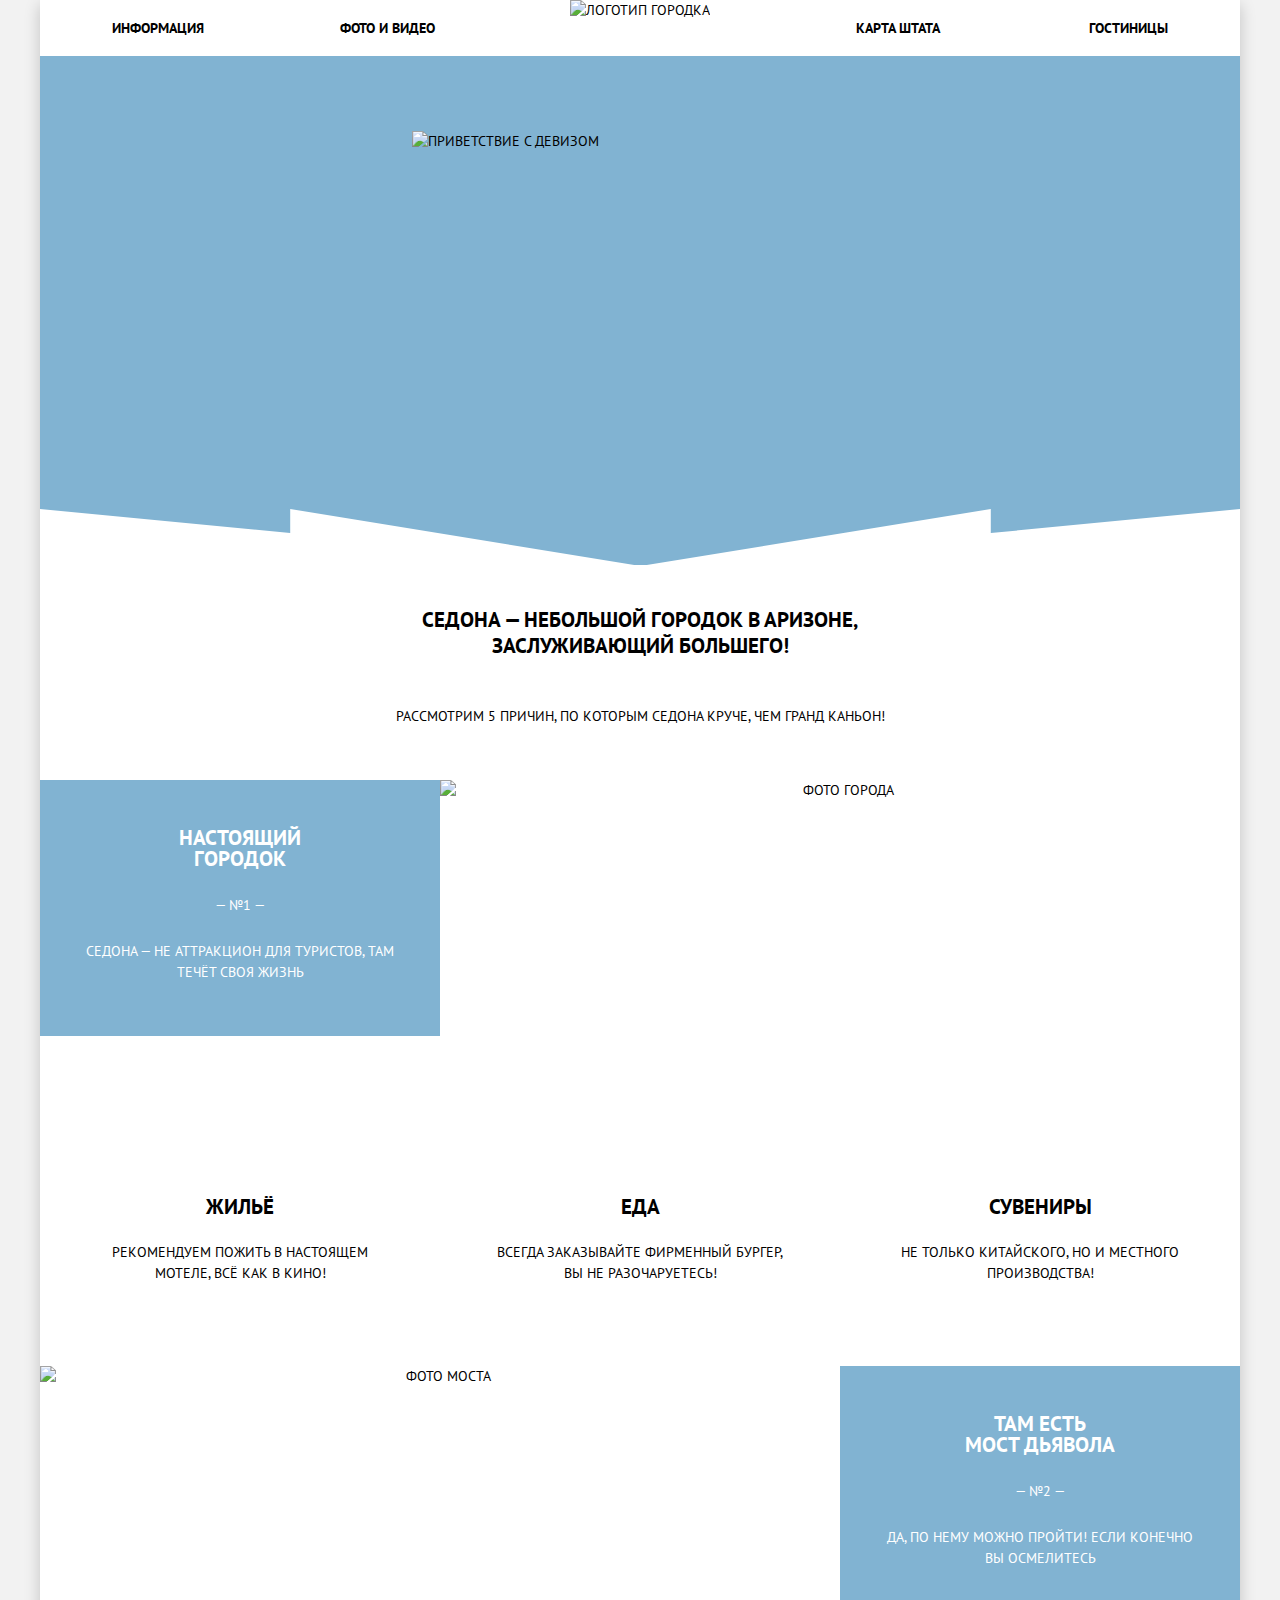
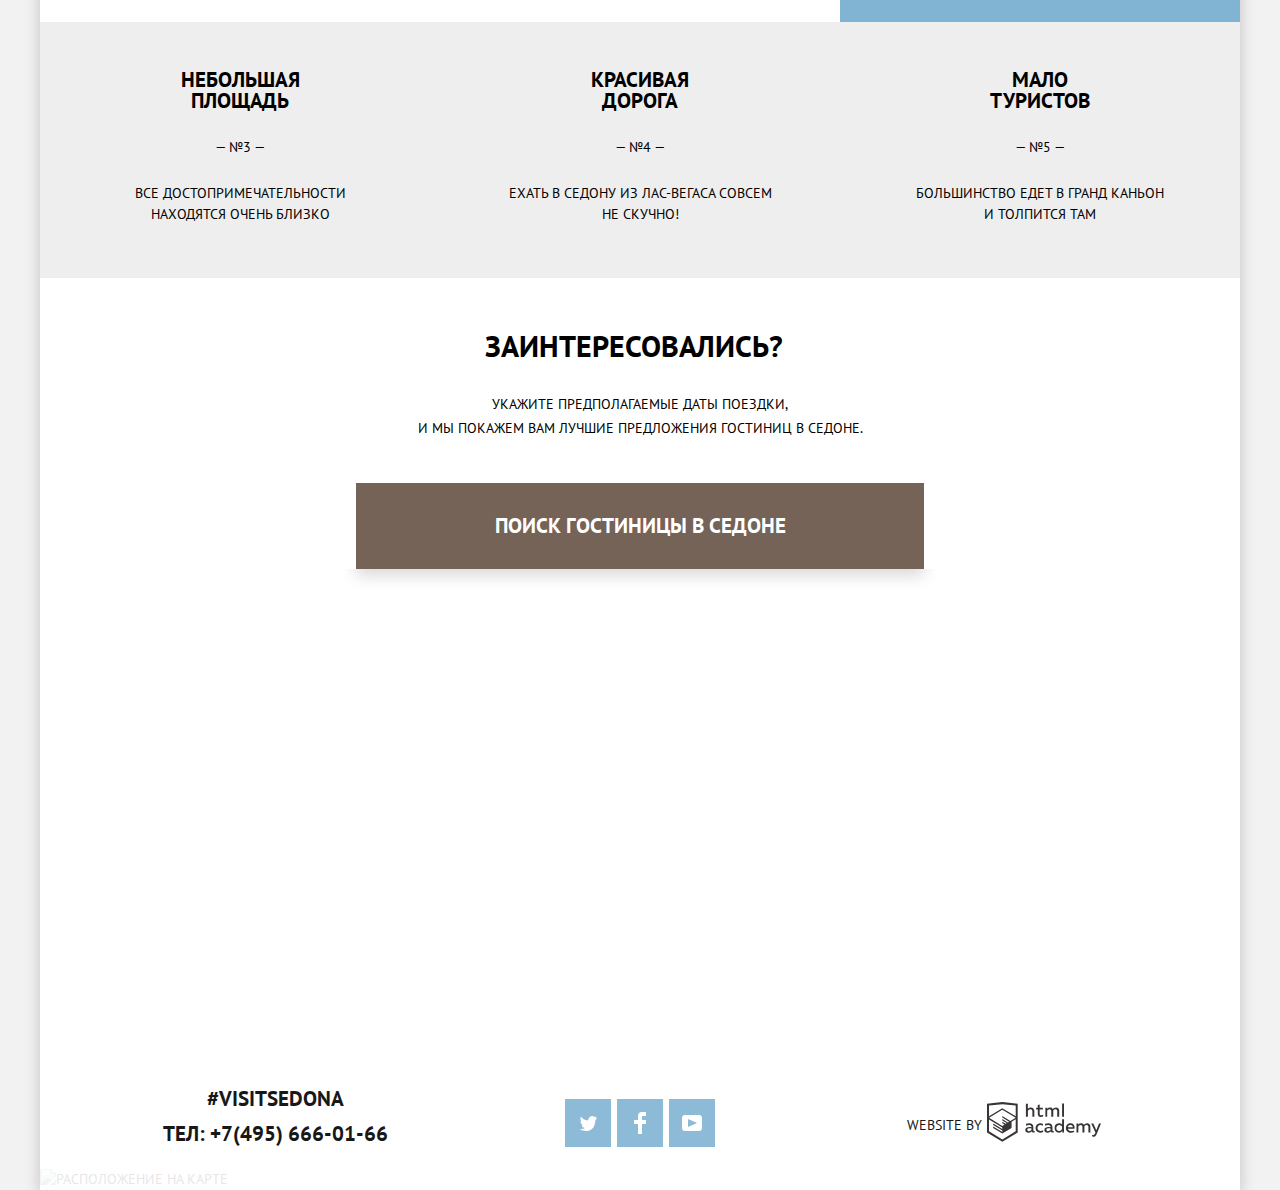
==== commit 190c6c8a: "Исправления" ====
--- a/index.html
+++ b/index.html
@@ -123,7 +123,7 @@
         </button>
       </section>
       <section class="location">
-        <div class="search-hotel-popup close-popup">
+        <div class="search-hotel-popup">
           <form class="search-form" method="get" action="https://echo.htmlacademy.ru">
             <div class="search-item arrival-date">
               <label for="arrival-date-form">Дата заезда:</label>
@@ -177,6 +177,7 @@
         <h2 class="visually-hidden">Как до нас добраться?</h2>
         <iframe src="https://www.google.com/maps/embed?pb=!1m18!1m12!1m3!1d104424.94453753573!2d-111.84090077602545!3d34.85269464827932!2m3!1f0!2f0!3f0!3m2!1i1024!2i768!4f13.1!3m3!1m2!1s0x872da132f942b00d%3A0x5548c523fa6c8efd!2z0KHQtdC00L7QvdCwLCDQkNGA0LjQt9C-0L3QsCA4NjMzNiwg0KHQqNCQ!5e0!3m2!1sru!2sru!4v1614719592095!5m2!1sru!2sru" width="1200" height="594" style="border:0;" allowfullscreen="" loading="lazy" title="Седона, Аризона, США">
         </iframe>
+        <img class="light-map" src="img/map.png" width="1200" height="594" alt="Расположение на карте">
       </section>
     </main>
     <footer class="main-footer location-footer">
@@ -231,5 +232,4 @@
   </div>
   <script src="js/script.min.js"></script>
 </body>
-
 </html>
